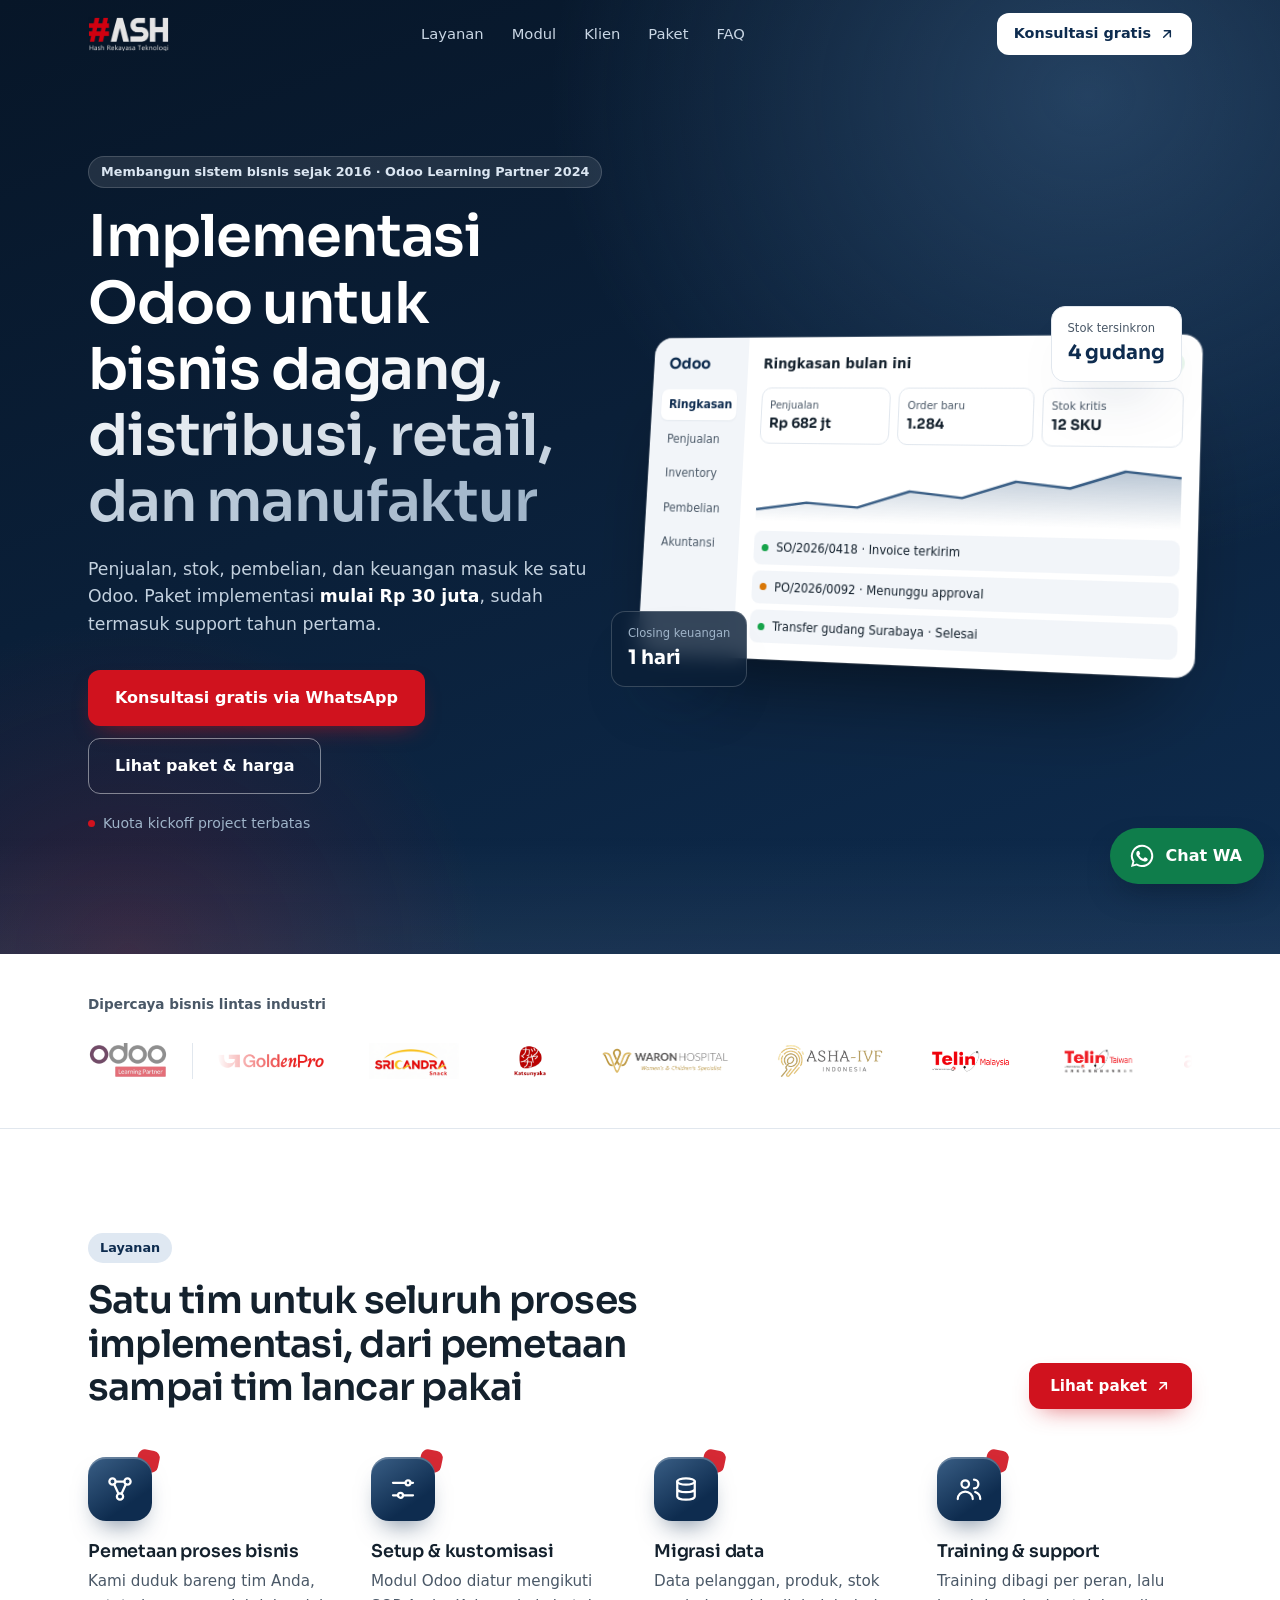
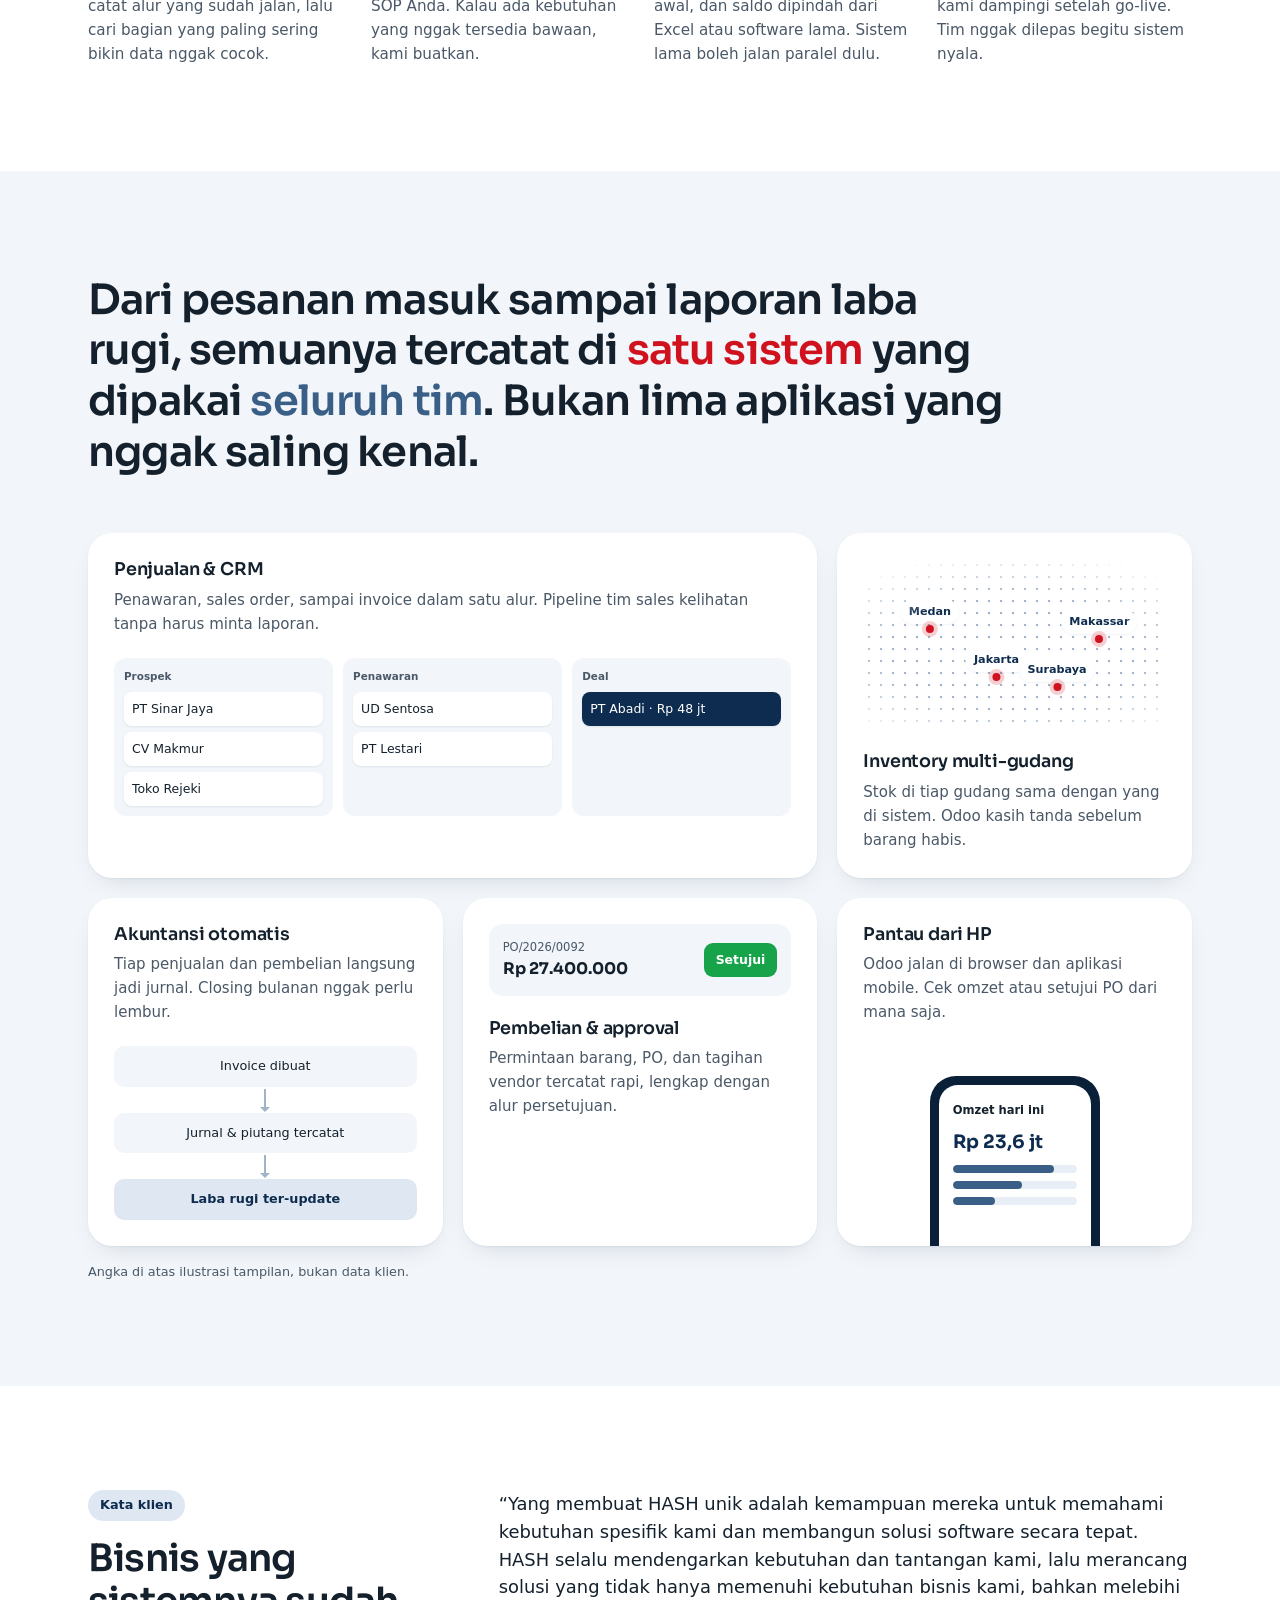
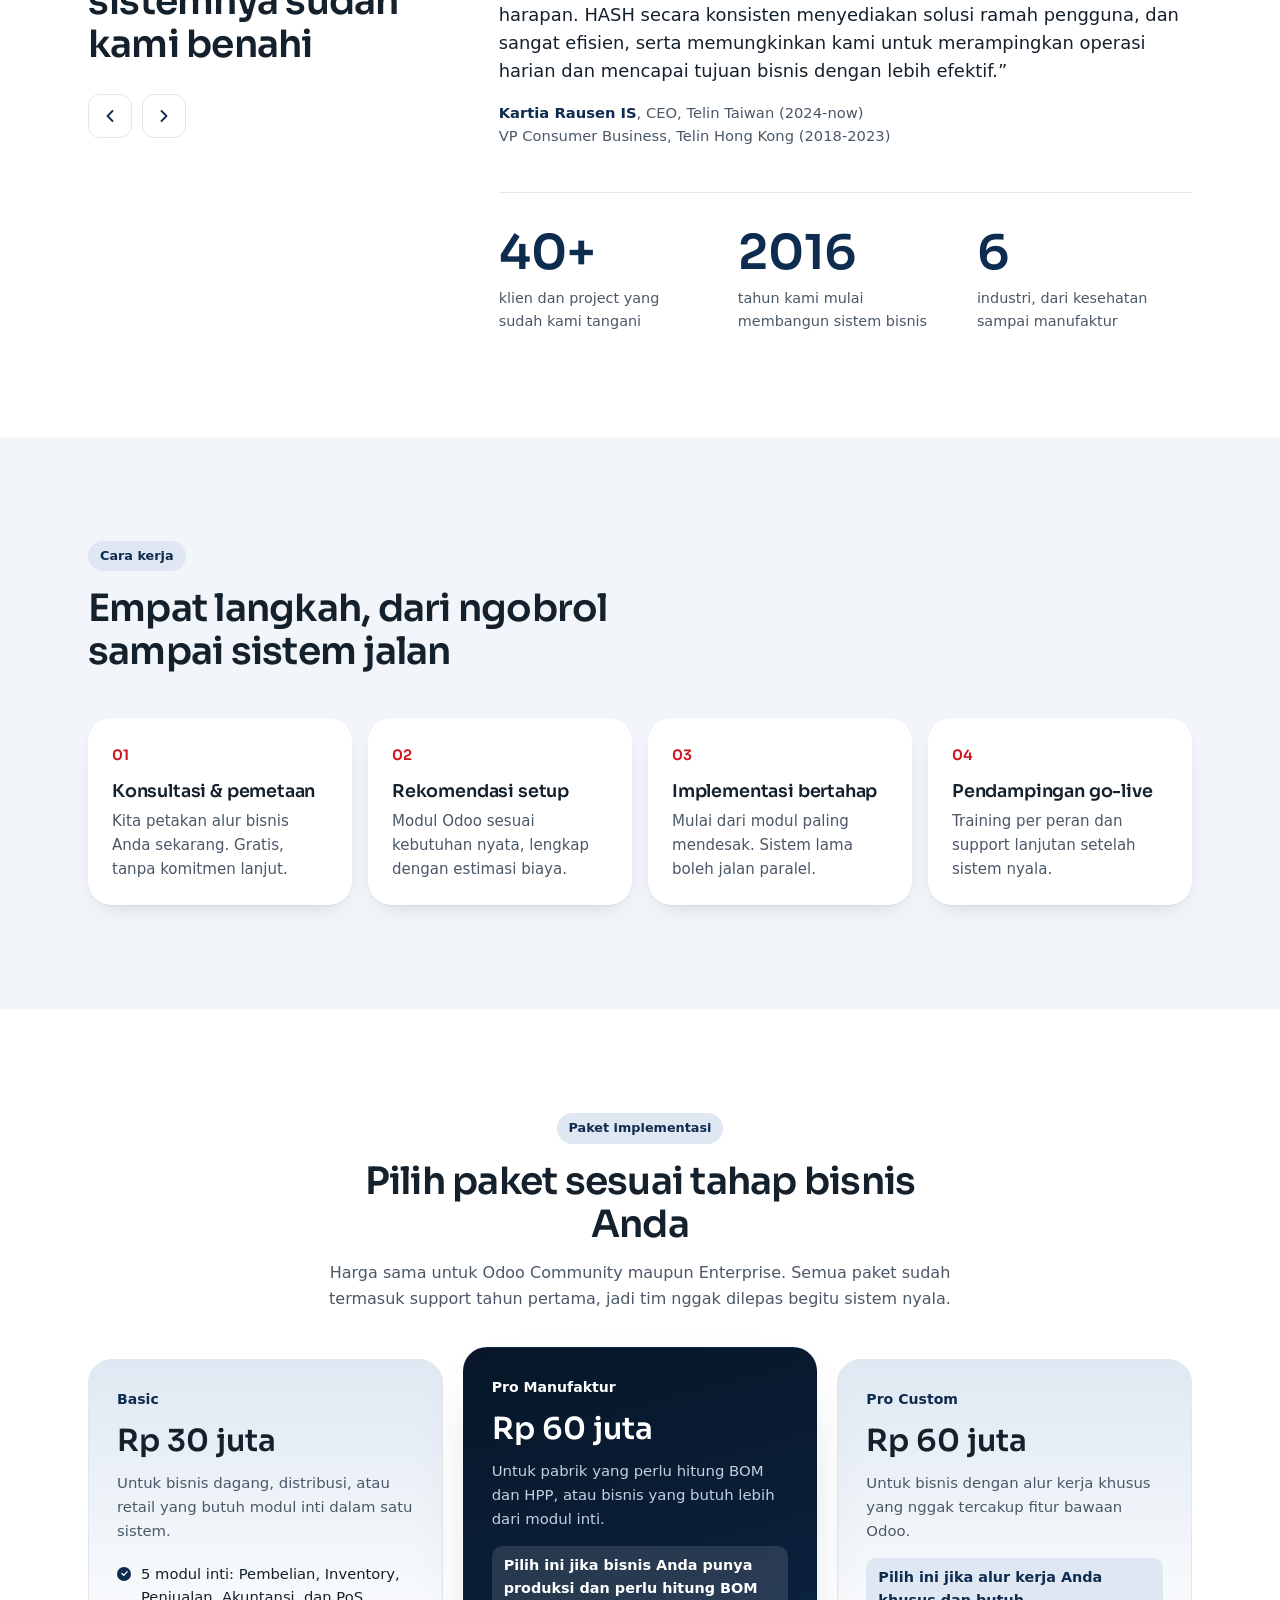
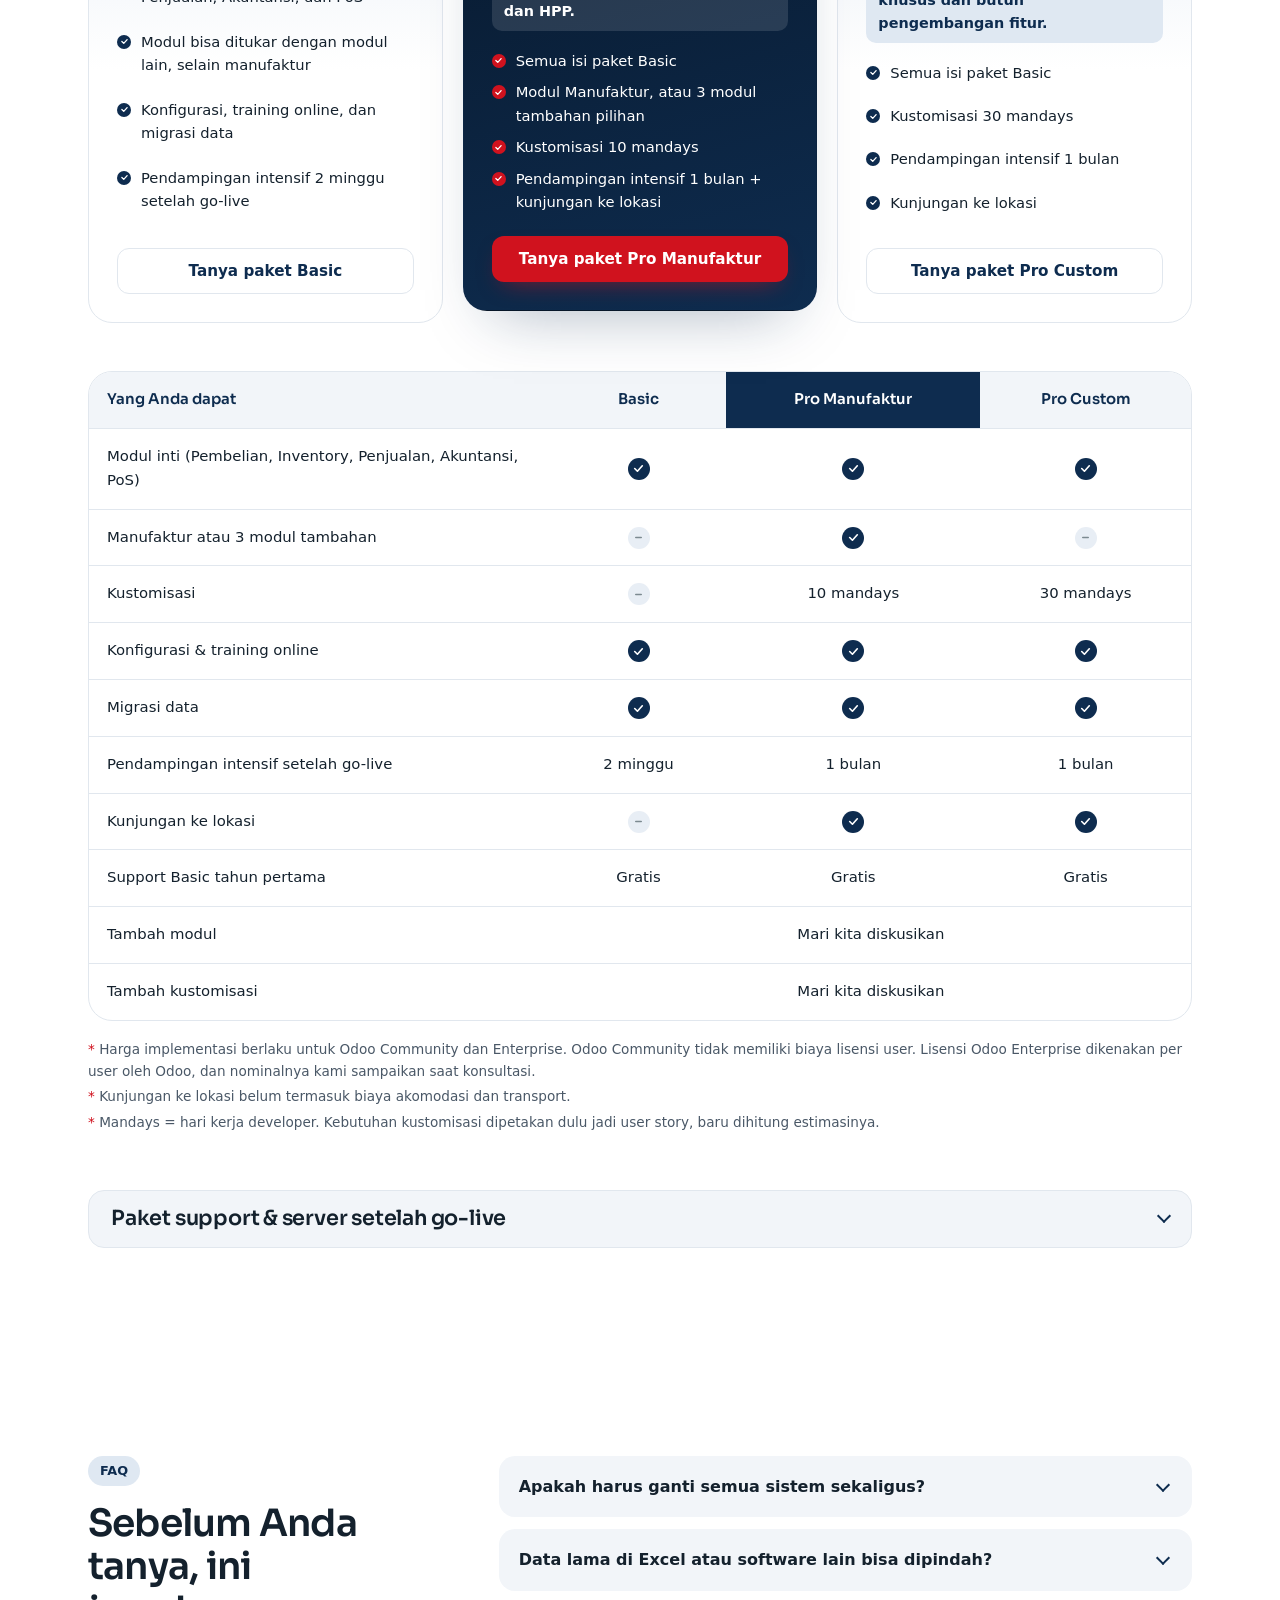
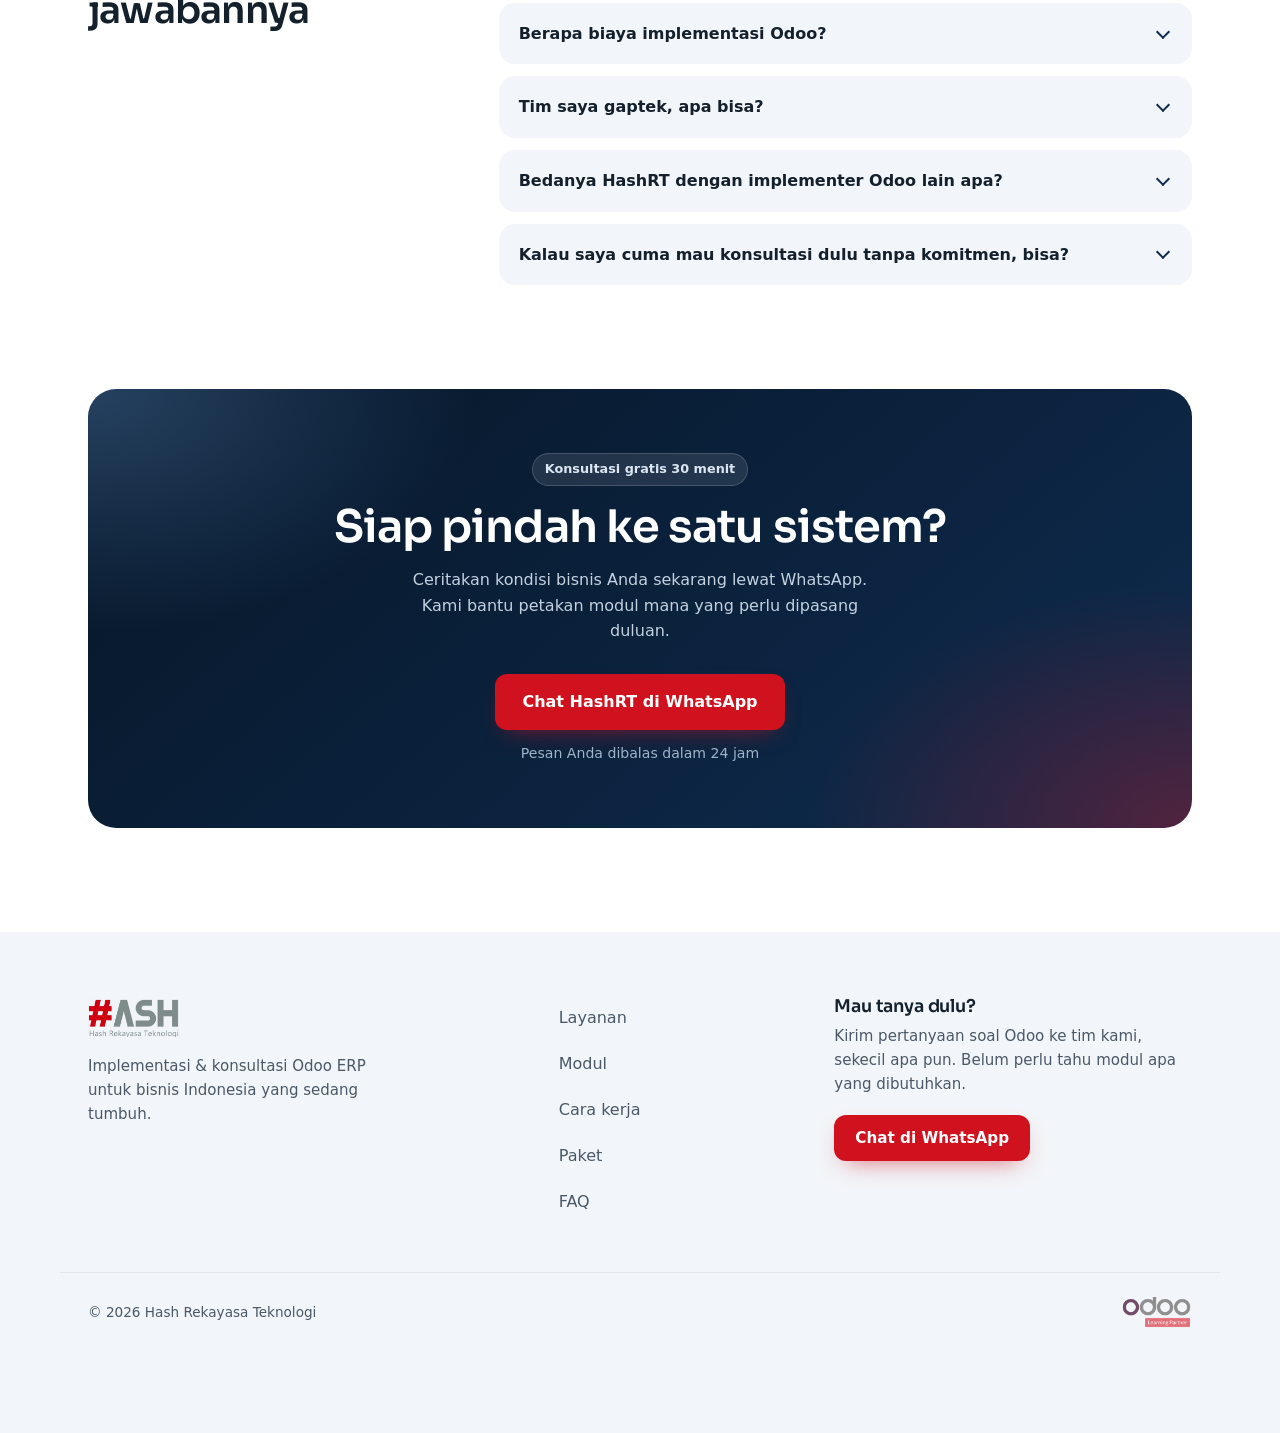
==== implementasi-odoo/index.html @ 49ea458a "Meta description & stat 2016: "membangun sistem bisnis sejak 2016" Co-Authored-By: Claude Opus 5.5 <" ====
<!doctype html>
<html lang="id">
<head>
<meta charset="utf-8" />
<meta name="viewport" content="width=device-width, initial-scale=1" />
<link rel="icon" href="/favicon.svg" type="image/svg+xml" />

<link rel="preconnect" href="https://www.googletagmanager.com" crossorigin />
<link rel="preconnect" href="https://connect.facebook.net" crossorigin />
<link rel="preconnect" href="https://www.facebook.com" crossorigin />

<!-- Google Tag Manager -->
<script>(function(w,d,s,l,i){w[l]=w[l]||[];w[l].push({'gtm.start':
new Date().getTime(),event:'gtm.js'});var f=d.getElementsByTagName(s)[0],
j=d.createElement(s),dl=l!='dataLayer'?'&l='+l:'';j.async=true;j.src=
'https://www.googletagmanager.com/gtm.js?id='+i+dl;f.parentNode.insertBefore(j,f);
})(window,document,'script','dataLayer','GTM-NKPFBLZN');</script>
<!-- End Google Tag Manager -->
<title>HashRT - Jasa Implementasi Odoo ERP untuk Bisnis Indonesia</title>
<meta name="description" content="Implementasi Odoo yang ikut cara kerja bisnis Anda. Pemetaan proses, setup modul, migrasi data, training, dan support setelah go-live dari tim yang membangun sistem bisnis sejak 2016 dan Odoo Learning Partner sejak 2024." />
<link rel="canonical" href="https://promo.hash.id/implementasi-odoo/" />

<meta property="og:type" content="website" />
<meta property="og:title" content="HashRT - Jasa Implementasi Odoo ERP" />
<meta property="og:description" content="Penjualan, stok, pembelian, dan keuangan dalam satu Odoo. Konsultasi gratis 30 menit lewat WhatsApp." />
<meta property="og:image" content="../assets/og-image.webp" />
<meta property="og:image:width" content="1920" />
<meta property="og:image:height" content="1080" />
<meta name="twitter:card" content="summary_large_image" />

<link rel="preconnect" href="https://fonts.googleapis.com" />
<link rel="preconnect" href="https://fonts.gstatic.com" crossorigin />
<link href="https://fonts.googleapis.com/css2?family=Sora:wght@400;500;600;700&display=swap" rel="stylesheet" />
<link rel="stylesheet" href="implementasi.css" />
</head>
<body>
<!-- Google Tag Manager (noscript) -->
<noscript><iframe src="https://www.googletagmanager.com/ns.html?id=GTM-NKPFBLZN"
height="0" width="0" style="display:none;visibility:hidden"></iframe></noscript>
<!-- End Google Tag Manager (noscript) -->

<a class="skip" href="#top">Lewati ke konten</a>

<header class="topbar">
  <div class="wrap topbar__inner">
    <a class="brand" data-cta="logo" href="#top" aria-label="Hash Rekayasa Teknologi">
      <img class="brand__logo" src="../assets/logo-white.webp" alt="Hash Rekayasa Teknologi" width="720" height="329"
           onload="this.nextElementSibling.hidden=true" onerror="this.remove()" />
      <span class="wordmark"><span class="hash">#</span>ASH</span>
    </a>
    <nav class="nav" aria-label="Navigasi utama">
      <a href="#layanan">Layanan</a>
      <a href="#modul">Modul</a>
      <a href="#klien">Klien</a>
      <a href="#paket">Paket</a>
      <a href="#faq">FAQ</a>
    </nav>
    <a class="btn btn--light btn--sm" data-fill="wa-link" href="https://wa.me/62818422230?text=Halo%20HashRT%2C%20saya%20ingin%20konsultasi%20gratis%20tentang%20implementasi%20Odoo%20untuk%20bisnis%20saya." target="_blank" rel="noopener" data-cta="topbar" data-location="header"
       data-wa-text="Halo HashRT, saya ingin konsultasi gratis tentang implementasi Odoo untuk bisnis saya.">
      Konsultasi gratis <svg aria-hidden="true" viewBox="0 0 24 24"><path d="M7 17 17 7M8 7h9v9"/></svg>
    </a>
  </div>
</header>

<main id="top">

  <!-- ============ HERO ============ -->
  <section class="hero">
    <div class="wrap hero__grid">
      <div class="hero__copy">
        <p class="chip chip--dark">Membangun sistem bisnis sejak 2016 · Odoo Learning Partner 2024</p>
        <h1>Implementasi Odoo untuk bisnis <span class="hl">dagang, distribusi, retail, dan manufaktur</span></h1>
        <p class="hero__sub">
          Penjualan, stok, pembelian, dan keuangan masuk ke satu Odoo. Paket implementasi <strong>mulai Rp 30 juta</strong>, sudah termasuk support tahun pertama.
        </p>
        <div class="hero__actions">
          <a class="btn btn--accent btn--lg" data-fill="wa-link" href="https://wa.me/62818422230?text=Halo%20HashRT%2C%20saya%20ingin%20konsultasi%20gratis%20tentang%20implementasi%20Odoo%20untuk%20bisnis%20saya." target="_blank" rel="noopener" data-cta="hero" data-location="hero"
             data-wa-text="Halo HashRT, saya ingin konsultasi gratis tentang implementasi Odoo untuk bisnis saya.">Konsultasi gratis via WhatsApp</a>
          <a class="btn btn--ghost btn--lg" href="#paket" data-cta="hero-secondary">Lihat paket &amp; harga</a>
        </div>
        <p class="hero__note" data-fill="urgency">Kuota kickoff project terbatas</p>
      </div>

      <!-- Mockup dashboard (ilustrasi, bukan data klien) -->
      <div class="hero__visual" aria-hidden="true">
        <div class="mock">
          <div class="mock__side">
            <span class="mock__logo">Odoo</span>
            <span class="mock__item is-on">Ringkasan</span>
            <span class="mock__item">Penjualan</span>
            <span class="mock__item">Inventory</span>
            <span class="mock__item">Pembelian</span>
            <span class="mock__item">Akuntansi</span>
          </div>
          <div class="mock__main">
            <div class="mock__head"><b>Ringkasan bulan ini</b><span class="mock__live">Live</span></div>
            <div class="mock__kpis">
              <div><small>Penjualan</small><b>Rp 682 jt</b></div>
              <div><small>Order baru</small><b>1.284</b></div>
              <div><small>Stok kritis</small><b>12 SKU</b></div>
            </div>
            <svg class="mock__chart" viewBox="0 0 240 70" preserveAspectRatio="none">
              <defs><linearGradient id="mg" x1="0" x2="0" y1="0" y2="1"><stop offset="0" stop-color="#3a5f86" stop-opacity=".35"/><stop offset="1" stop-color="#3a5f86" stop-opacity="0"/></linearGradient></defs>
              <path d="M0,58 30,50 60,54 90,36 120,42 150,24 180,30 210,12 240,18 240,70 0,70Z" fill="url(#mg)"/>
              <polyline points="0,58 30,50 60,54 90,36 120,42 150,24 180,30 210,12 240,18" fill="none" stroke="#3a5f86" stroke-width="2.5"/>
            </svg>
            <div class="mock__rows">
              <div><i class="dot dot--ok"></i>SO/2026/0418 · Invoice terkirim</div>
              <div><i class="dot dot--warn"></i>PO/2026/0092 · Menunggu approval</div>
              <div><i class="dot dot--ok"></i>Transfer gudang Surabaya · Selesai</div>
            </div>
          </div>
        </div>
        <div class="float float--a"><small>Closing keuangan</small><b>1 hari</b></div>
        <div class="float float--b"><small>Stok tersinkron</small><b>4 gudang</b></div>
      </div>
    </div>
  </section>

  <!-- ============ TRUSTED ============ -->
  <section class="trusted" aria-labelledby="trusted-title">
    <div class="wrap">
      <p id="trusted-title" class="trusted__title">Dipercaya bisnis lintas industri</p>
      <div class="trusted__row">
        <div class="trusted__badge"><img src="../assets/odoo-partner.webp" alt="Odoo Learning Partner" width="480" height="216" loading="lazy" onerror="this.parentNode.remove()" /></div>
        <div class="marquee">
          <ul class="marquee__track">
            <li><img src="../assets/clients/goldenpro.webp" alt="GoldenPro" width="320" height="107" onerror="this.parentNode.remove()" /></li>
            <li><img src="../assets/clients/sricandra-snack.webp" alt="Sricandra Snack" width="210" height="84" onerror="this.parentNode.remove()" /></li>
            <li class="logo--square"><img src="../assets/clients/katsunyaka.webp" alt="Katsunyaka" width="160" height="160" onerror="this.parentNode.remove()" /></li>
            <li><img src="../assets/clients/waron-hospital.webp" alt="Waron Hospital" width="265" height="72" onerror="this.parentNode.remove()" /></li>
            <li><img src="../assets/clients/asha-ivf.webp" alt="Asha IVF Indonesia" width="179" height="60" onerror="this.parentNode.remove()" /></li>
            <li><img src="../assets/clients/telin-malaysia.webp" alt="Telin Malaysia" width="160" height="69" onerror="this.parentNode.remove()" /></li>
            <li><img src="../assets/clients/telin-taiwan.webp" alt="Telin Taiwan" width="175" height="75" onerror="this.parentNode.remove()" /></li>
            <li><img src="../assets/clients/aksaramaya.webp" alt="Aksaramaya" width="201" height="32" onerror="this.parentNode.remove()" /></li>
            <li aria-hidden="true"><img src="../assets/clients/goldenpro.webp" alt="" width="320" height="107" onerror="this.parentNode.remove()" /></li>
            <li aria-hidden="true"><img src="../assets/clients/sricandra-snack.webp" alt="" width="210" height="84" onerror="this.parentNode.remove()" /></li>
            <li aria-hidden="true" class="logo--square"><img src="../assets/clients/katsunyaka.webp" alt="" width="160" height="160" onerror="this.parentNode.remove()" /></li>
            <li aria-hidden="true"><img src="../assets/clients/waron-hospital.webp" alt="" width="265" height="72" onerror="this.parentNode.remove()" /></li>
            <li aria-hidden="true"><img src="../assets/clients/asha-ivf.webp" alt="" width="179" height="60" onerror="this.parentNode.remove()" /></li>
            <li aria-hidden="true"><img src="../assets/clients/telin-malaysia.webp" alt="" width="160" height="69" onerror="this.parentNode.remove()" /></li>
            <li aria-hidden="true"><img src="../assets/clients/telin-taiwan.webp" alt="" width="175" height="75" onerror="this.parentNode.remove()" /></li>
            <li aria-hidden="true"><img src="../assets/clients/aksaramaya.webp" alt="" width="201" height="32" onerror="this.parentNode.remove()" /></li>
          </ul>
        </div>
      </div>
    </div>
  </section>

  <!-- ============ LAYANAN ============ -->
  <section class="services" id="layanan">
    <div class="wrap">
      <div class="services__head">
        <div>
          <p class="chip">Layanan</p>
          <h2>Satu tim untuk seluruh proses implementasi, dari pemetaan sampai tim lancar pakai</h2>
        </div>
        <a class="btn btn--accent" href="#paket" data-cta="services">Lihat paket <svg aria-hidden="true" viewBox="0 0 24 24"><path d="M7 17 17 7M8 7h9v9"/></svg></a>
      </div>

      <div class="services__grid">
        <article class="svc">
          <span class="svc__icon" aria-hidden="true"><svg viewBox="0 0 24 24"><circle cx="6" cy="6" r="2.5"/><circle cx="18" cy="6" r="2.5"/><circle cx="12" cy="18" r="2.5"/><path d="M8.5 6h7M7.3 8.2l3.5 7.6M16.7 8.2l-3.5 7.6"/></svg></span>
          <h3>Pemetaan proses bisnis</h3>
          <p>Kami duduk bareng tim Anda, catat alur yang sudah jalan, lalu cari bagian yang paling sering bikin data nggak cocok.</p>
        </article>
        <article class="svc">
          <span class="svc__icon" aria-hidden="true"><svg viewBox="0 0 24 24"><path d="M4 7h10M18 7h2M4 17h4M12 17h8"/><circle cx="16" cy="7" r="2"/><circle cx="10" cy="17" r="2"/></svg></span>
          <h3>Setup &amp; kustomisasi</h3>
          <p>Modul Odoo diatur mengikuti SOP Anda. Kalau ada kebutuhan yang nggak tersedia bawaan, kami buatkan.</p>
        </article>
        <article class="svc">
          <span class="svc__icon" aria-hidden="true"><svg viewBox="0 0 24 24"><ellipse cx="12" cy="6" rx="7" ry="2.5"/><path d="M5 6v6c0 1.4 3.1 2.5 7 2.5s7-1.1 7-2.5V6M5 12v6c0 1.4 3.1 2.5 7 2.5s7-1.1 7-2.5v-6"/></svg></span>
          <h3>Migrasi data</h3>
          <p>Data pelanggan, produk, stok awal, dan saldo dipindah dari Excel atau software lama. Sistem lama boleh jalan paralel dulu.</p>
        </article>
        <article class="svc">
          <span class="svc__icon" aria-hidden="true"><svg viewBox="0 0 24 24"><circle cx="9" cy="8" r="3"/><path d="M3 20c0-3.3 2.7-6 6-6s6 2.7 6 6"/><path d="M16 4.5a3 3 0 0 1 0 7M21 20c0-2.6-1.6-4.8-4-5.6"/></svg></span>
          <h3>Training &amp; support</h3>
          <p>Training dibagi per peran, lalu kami dampingi setelah go-live. Tim nggak dilepas begitu sistem nyala.</p>
        </article>
      </div>
    </div>
  </section>

  <!-- ============ STATEMENT + BENTO ============ -->
  <section class="explore" id="modul">
    <div class="wrap">
      <p class="statement">
        Dari pesanan masuk sampai laporan laba rugi, semuanya tercatat di <span class="hl-red">satu sistem</span> yang dipakai <span class="hl-navy">seluruh tim</span>. Bukan lima aplikasi yang nggak saling kenal.
      </p>

      <div class="bento">
        <article class="tile tile--wide">
          <div class="tile__text">
            <h3>Penjualan &amp; CRM</h3>
            <p>Penawaran, sales order, sampai invoice dalam satu alur. Pipeline tim sales kelihatan tanpa harus minta laporan.</p>
          </div>
          <div class="pipe" aria-hidden="true">
            <div class="pipe__col"><small>Prospek</small><span>PT Sinar Jaya</span><span>CV Makmur</span><span>Toko Rejeki</span></div>
            <div class="pipe__col"><small>Penawaran</small><span>UD Sentosa</span><span>PT Lestari</span></div>
            <div class="pipe__col"><small>Deal</small><span class="is-won">PT Abadi · Rp 48 jt</span></div>
          </div>
        </article>

        <article class="tile tile--map">
          <div class="map" aria-hidden="true">
            <span class="pin" style="--x:22%;--y:38%">Medan</span>
            <span class="pin" style="--x:44%;--y:66%">Jakarta</span>
            <span class="pin" style="--x:64%;--y:72%">Surabaya</span>
            <span class="pin" style="--x:78%;--y:44%">Makassar</span>
          </div>
          <div class="tile__text">
            <h3>Inventory multi-gudang</h3>
            <p>Stok di tiap gudang sama dengan yang di sistem. Odoo kasih tanda sebelum barang habis.</p>
          </div>
        </article>

        <article class="tile">
          <div class="tile__text">
            <h3>Akuntansi otomatis</h3>
            <p>Tiap penjualan dan pembelian langsung jadi jurnal. Closing bulanan nggak perlu lembur.</p>
          </div>
          <div class="flow" aria-hidden="true">
            <span>Invoice dibuat</span>
            <i></i>
            <span>Jurnal &amp; piutang tercatat</span>
            <i></i>
            <span class="is-strong">Laba rugi ter-update</span>
          </div>
        </article>

        <article class="tile">
          <div class="approve" aria-hidden="true">
            <div><small>PO/2026/0092</small><b>Rp 27.400.000</b></div>
            <span class="approve__btn">Setujui</span>
          </div>
          <div class="tile__text">
            <h3>Pembelian &amp; approval</h3>
            <p>Permintaan barang, PO, dan tagihan vendor tercatat rapi, lengkap dengan alur persetujuan.</p>
          </div>
        </article>

        <article class="tile tile--phone">
          <div class="tile__text">
            <h3>Pantau dari HP</h3>
            <p>Odoo jalan di browser dan aplikasi mobile. Cek omzet atau setujui PO dari mana saja.</p>
          </div>
          <div class="phone" aria-hidden="true">
            <div class="phone__screen">
              <b>Omzet hari ini</b>
              <span class="phone__big">Rp 23,6 jt</span>
              <span class="phone__bar" style="--w:82%"></span>
              <span class="phone__bar" style="--w:56%"></span>
              <span class="phone__bar" style="--w:34%"></span>
            </div>
          </div>
        </article>
      </div>
      <p class="explore__note">Angka di atas ilustrasi tampilan, bukan data klien.</p>
    </div>
  </section>

  <!-- ============ KLIEN: TESTIMONI + STATS ============ -->
  <section class="proof" id="klien">
    <div class="wrap proof__grid">
      <div class="proof__label">
        <p class="chip">Kata klien</p>
        <h2>Bisnis yang sistemnya sudah kami benahi</h2>
        <div class="testi__nav">
          <button type="button" class="btn btn--icon btn--icon-light" data-testi="prev" aria-label="Testimoni sebelumnya"><svg aria-hidden="true" viewBox="0 0 24 24"><path d="M15 6l-6 6 6 6"/></svg></button>
          <button type="button" class="btn btn--icon btn--icon-light" data-testi="next" aria-label="Testimoni berikutnya"><svg aria-hidden="true" viewBox="0 0 24 24"><path d="M9 6l6 6-6 6"/></svg></button>
        </div>
      </div>

      <div class="proof__body">
        <div class="testi" aria-live="polite">
          <figure class="testi__slide is-active">
            <blockquote>“Yang membuat HASH unik adalah kemampuan mereka untuk memahami kebutuhan spesifik kami dan membangun solusi software secara tepat. HASH selalu mendengarkan kebutuhan dan tantangan kami, lalu merancang solusi yang tidak hanya memenuhi kebutuhan bisnis kami, bahkan melebihi harapan. HASH secara konsisten menyediakan solusi ramah pengguna, dan sangat efisien, serta memungkinkan kami untuk merampingkan operasi harian dan mencapai tujuan bisnis dengan lebih efektif.”</blockquote>
            <figcaption><b>Kartia Rausen IS</b>, CEO, Telin Taiwan (2024-now)<br />VP Consumer Business, Telin Hong Kong (2018-2023)</figcaption>
          </figure>
          <figure class="testi__slide">
            <blockquote>“HASH Rekayasa Teknologi telah menyediakan software yang komprehensif, dan dilengkapi keamanan yang tangguh untuk memastikan data dan informasi bisnis dapat terlindungi dari ancaman potensial. Mereka mampu menghasilkan pekerjaan berkualitas tinggi dan selalu menunjukkan perhatian mendalam terhadap detail, yang memungkinkan saya mencapai tujuan bisnis. Saya sangat puas dengan layanan yang telah diberikan, dan sangat merekomendasikan mereka. Terima kasih atas kerja luar biasa yang telah dilakukan!”</blockquote>
            <figcaption><b>Devy Parlindungan S</b>, CEO, Telin Malaysia (2018-2023)</figcaption>
          </figure>
        </div>

        <dl class="stats">
          <div><dt><span data-fill="clients">40+</span></dt><dd>klien dan project yang sudah kami tangani</dd></div>
          <div><dt>2016</dt><dd>tahun kami mulai membangun sistem bisnis</dd></div>
          <div><dt>6</dt><dd>industri, dari kesehatan sampai manufaktur</dd></div>
        </dl>
      </div>
    </div>
  </section>

  <!-- ============ CARA KERJA ============ -->
  <section class="steps" id="cara-kerja">
    <div class="wrap">
      <p class="chip">Cara kerja</p>
      <h2>Empat langkah, dari ngobrol sampai sistem jalan</h2>
      <ol class="steps__list">
        <li><span>01</span><h3>Konsultasi &amp; pemetaan</h3><p>Kita petakan alur bisnis Anda sekarang. Gratis, tanpa komitmen lanjut.</p></li>
        <li><span>02</span><h3>Rekomendasi setup</h3><p>Modul Odoo sesuai kebutuhan nyata, lengkap dengan estimasi biaya.</p></li>
        <li><span>03</span><h3>Implementasi bertahap</h3><p>Mulai dari modul paling mendesak. Sistem lama boleh jalan paralel.</p></li>
        <li><span>04</span><h3>Pendampingan go-live</h3><p>Training per peran dan support lanjutan setelah sistem nyala.</p></li>
      </ol>
    </div>
  </section>

  <!-- ============ PAKET ============ -->
  <section class="pricing" id="paket" data-view-event="view_paket">
    <div class="wrap">
      <div class="pricing__head">
        <p class="chip">Paket implementasi</p>
        <h2>Pilih paket sesuai tahap bisnis Anda</h2>
        <p>Harga sama untuk Odoo Community maupun Enterprise. Semua paket sudah termasuk support tahun pertama, jadi tim nggak dilepas begitu sistem nyala.</p>
      </div>

      <div class="plans">
        <article class="plan">
          <p class="plan__tag">Basic</p>
          <p class="plan__price"><span data-fill="price-basic">Rp 30 juta</span></p>
          <p class="plan__desc">Untuk bisnis dagang, distribusi, atau retail yang butuh modul inti dalam satu sistem.</p>
          <ul class="plan__list">
            <li>5 modul inti: Pembelian, Inventory, Penjualan, Akuntansi, dan PoS</li>
            <li>Modul bisa ditukar dengan modul lain, selain manufaktur</li>
            <li>Konfigurasi, training online, dan migrasi data</li>
            <li>Pendampingan intensif 2 minggu setelah go-live</li>
          </ul>
          <a class="btn btn--outline" data-fill="wa-link" href="https://wa.me/62818422230?text=Halo%20HashRT%2C%20saya%20tertarik%20paket%20Basic%20implementasi%20Odoo%20%28Rp%2030%20juta%29.%20Boleh%20dijelaskan%20lebih%20lanjut%3F" target="_blank" rel="noopener" data-cta="plan-basic" data-location="paket_basic" data-paket="basic"
             data-wa-text="Halo HashRT, saya tertarik paket Basic implementasi Odoo (Rp 30 juta). Boleh dijelaskan lebih lanjut?">Tanya paket Basic</a>
        </article>

        <article class="plan plan--featured">
          <p class="plan__tag">Pro Manufaktur</p>
          <p class="plan__price"><span data-fill="price-pro-man">Rp 60 juta</span></p>
          <p class="plan__desc">Untuk pabrik yang perlu hitung BOM dan HPP, atau bisnis yang butuh lebih dari modul inti.</p>
          <p class="plan__pick">Pilih ini jika bisnis Anda punya produksi dan perlu hitung BOM dan HPP.</p>
          <ul class="plan__list">
            <li>Semua isi paket Basic</li>
            <li>Modul Manufaktur, atau 3 modul tambahan pilihan</li>
            <li>Kustomisasi 10 mandays</li>
            <li>Pendampingan intensif 1 bulan + kunjungan ke lokasi</li>
          </ul>
          <a class="btn btn--accent" data-fill="wa-link" href="https://wa.me/62818422230?text=Halo%20HashRT%2C%20saya%20tertarik%20paket%20Pro%20Manufaktur%20implementasi%20Odoo%20%28Rp%2060%20juta%29.%20Boleh%20dijelaskan%20lebih%20lanjut%3F" target="_blank" rel="noopener" data-cta="plan-pro-man" data-location="paket_pro_manufaktur" data-paket="pro_manufaktur"
             data-wa-text="Halo HashRT, saya tertarik paket Pro Manufaktur implementasi Odoo (Rp 60 juta). Boleh dijelaskan lebih lanjut?">Tanya paket Pro Manufaktur</a>
        </article>

        <article class="plan">
          <p class="plan__tag">Pro Custom</p>
          <p class="plan__price"><span data-fill="price-pro-custom">Rp 60 juta</span></p>
          <p class="plan__desc">Untuk bisnis dengan alur kerja khusus yang nggak tercakup fitur bawaan Odoo.</p>
          <p class="plan__pick">Pilih ini jika alur kerja Anda khusus dan butuh pengembangan fitur.</p>
          <ul class="plan__list">
            <li>Semua isi paket Basic</li>
            <li>Kustomisasi 30 mandays</li>
            <li>Pendampingan intensif 1 bulan</li>
            <li>Kunjungan ke lokasi</li>
          </ul>
          <a class="btn btn--outline" data-fill="wa-link" href="https://wa.me/62818422230?text=Halo%20HashRT%2C%20saya%20tertarik%20paket%20Pro%20Custom%20implementasi%20Odoo%20%28Rp%2060%20juta%29.%20Boleh%20dijelaskan%20lebih%20lanjut%3F" target="_blank" rel="noopener" data-cta="plan-pro-custom" data-location="paket_pro_custom" data-paket="pro_custom"
             data-wa-text="Halo HashRT, saya tertarik paket Pro Custom implementasi Odoo (Rp 60 juta). Boleh dijelaskan lebih lanjut?">Tanya paket Pro Custom</a>
        </article>
      </div>

      <div class="compare" role="region" aria-label="Perbandingan paket implementasi" tabindex="0">
        <table>
          <thead><tr><th scope="col">Yang Anda dapat</th><th scope="col">Basic</th><th scope="col">Pro Manufaktur</th><th scope="col">Pro Custom</th></tr></thead>
          <tbody>
            <tr><th scope="row">Modul inti (Pembelian, Inventory, Penjualan, Akuntansi, PoS)</th><td><span class="yes" aria-label="Termasuk"></span></td><td><span class="yes" aria-label="Termasuk"></span></td><td><span class="yes" aria-label="Termasuk"></span></td></tr>
            <tr><th scope="row">Manufaktur atau 3 modul tambahan</th><td><span class="no" aria-label="Tidak termasuk"></span></td><td><span class="yes" aria-label="Termasuk"></span></td><td><span class="no" aria-label="Tidak termasuk"></span></td></tr>
            <tr><th scope="row">Kustomisasi</th><td><span class="no" aria-label="Tidak termasuk"></span></td><td>10 mandays</td><td>30 mandays</td></tr>
            <tr><th scope="row">Konfigurasi &amp; training online</th><td><span class="yes" aria-label="Termasuk"></span></td><td><span class="yes" aria-label="Termasuk"></span></td><td><span class="yes" aria-label="Termasuk"></span></td></tr>
            <tr><th scope="row">Migrasi data</th><td><span class="yes" aria-label="Termasuk"></span></td><td><span class="yes" aria-label="Termasuk"></span></td><td><span class="yes" aria-label="Termasuk"></span></td></tr>
            <tr><th scope="row">Pendampingan intensif setelah go-live</th><td>2 minggu</td><td>1 bulan</td><td>1 bulan</td></tr>
            <tr><th scope="row">Kunjungan ke lokasi</th><td><span class="no" aria-label="Tidak termasuk"></span></td><td><span class="yes" aria-label="Termasuk"></span></td><td><span class="yes" aria-label="Termasuk"></span></td></tr>
            <tr><th scope="row">Support Basic tahun pertama</th><td>Gratis</td><td>Gratis</td><td>Gratis</td></tr>
            <tr><th scope="row">Tambah modul</th><td colspan="3">Mari kita diskusikan</td></tr>
            <tr><th scope="row">Tambah kustomisasi</th><td colspan="3">Mari kita diskusikan</td></tr>
          </tbody>
        </table>
      </div>
      <ul class="pricing__notes">
        <li>Harga implementasi berlaku untuk Odoo Community dan Enterprise. Odoo Community tidak memiliki biaya lisensi user. Lisensi Odoo Enterprise dikenakan per user oleh Odoo, dan nominalnya kami sampaikan saat konsultasi.</li>
        <li>Kunjungan ke lokasi belum termasuk biaya akomodasi dan transport.</li>
        <li>Mandays = hari kerja developer. Kebutuhan kustomisasi dipetakan dulu jadi user story, baru dihitung estimasinya.</li>
      </ul>

      <!-- Service Package (support + maintenance + server) -->
      <details class="svcpkg">
        <summary class="svcpkg__summary"><h3>Paket support &amp; server setelah go-live</h3></summary>
        <div class="svcpkg__head">
          <p>Support, maintenance, dan cloud server dalam satu paket tahunan. Paket Basic gratis di tahun pertama untuk semua paket implementasi.</p>
        </div>
        <div class="compare" role="region" aria-label="Perbandingan paket support" tabindex="0">
          <table>
            <thead><tr><th scope="col"></th><th scope="col">Basic</th><th scope="col">Pro</th><th scope="col">Premium</th></tr></thead>
            <tbody>
              <tr><th scope="row">Biaya</th><td><b>Rp 18 juta/tahun</b><small>Gratis tahun pertama</small></td><td><b>Rp 36 juta/tahun</b></td><td><b>Rp 72 juta/tahun</b></td></tr>
              <tr><th scope="row">Waktu respons</th><td>2 jam</td><td>1 jam</td><td>30 menit</td></tr>
              <tr><th scope="row">Jam layanan</th><td>Senin–Jumat, 08.00–17.00</td><td>Setiap hari, 08.00–20.00</td><td>24 jam, setiap hari</td></tr>
              <tr><th scope="row">Channel</th><td>Tiket via email &amp; Telegram</td><td>Tiket via email &amp; Telegram</td><td>Telegram prioritas</td></tr>
              <tr><th scope="row">Bantuan fungsional</th><td>Panduan &amp; training</td><td>Panduan, konfigurasi, asistensi</td><td>Panduan, konfigurasi, asistensi</td></tr>
              <tr><th scope="row">Masalah kritis selesai</th><td>Maks. 24 jam</td><td>Maks. 8 jam</td><td>Maks. 8 jam</td></tr>
              <tr><th scope="row">Server</th><td>Shared (Odoo Community, di bawah 10 user)</td><td>Single tenant</td><td>Dedicated instance</td></tr>
              <tr><th scope="row">Uptime SLA</th><td>99%</td><td>99% dengan rebate</td><td>99% dengan rebate</td></tr>
            </tbody>
          </table>
        </div>
        <p class="pricing__foot">Mau pakai server sendiri (on-premise)? Bisa, tanpa jaminan uptime, dan ada biaya setup Rp 8 juta (maks. 2 server) kalau tidak mengambil paket Pro atau Premium. Ketentuan server untuk bisnis Anda kami bahas saat konsultasi.</p>
      </details>
    </div>
  </section>

  <!-- ============ FAQ ============ -->
  <section class="faq" id="faq">
    <div class="wrap faq__grid">
      <div>
        <p class="chip">FAQ</p>
        <h2>Sebelum Anda tanya, ini jawabannya</h2>
      </div>
      <div class="faq__list">
        <details>
          <summary>Apakah harus ganti semua sistem sekaligus?</summary>
          <p>Tidak. Kita mulai dari modul yang paling mendesak, lalu tambah bertahap setelah tim terbiasa. Sistem lama bisa jalan paralel selama masa transisi.</p>
        </details>
        <details>
          <summary>Data lama di Excel atau software lain bisa dipindah?</summary>
          <p>Bisa. Data master seperti pelanggan, produk, dan vendor, plus stok awal dan saldo, kami pindahkan ke Odoo sebelum go-live.</p>
        </details>
        <details>
          <summary>Berapa biaya implementasi Odoo?</summary>
          <p>Mulai Rp 30 juta untuk paket Basic dengan 5 modul inti, sudah termasuk support tahun pertama. Kalau butuh manufaktur atau kustomisasi, paket Pro mulai Rp 60 juta. Rinciannya ada di <a href="#paket">bagian paket</a>.</p>
        </details>
        <details>
          <summary>Tim saya gaptek, apa bisa?</summary>
          <p>Bisa. Kami sediakan training per peran dan pendampingan setelah go-live, jadi tim belajar sambil sistemnya benar-benar dipakai.</p>
        </details>
        <details>
          <summary>Bedanya HashRT dengan implementer Odoo lain apa?</summary>
          <p>Implementasi mengikuti workflow bisnis Anda, support tetap mendampingi setelah go-live, dan biaya transparan sejak awal termasuk estimasi jangka panjang.</p>
        </details>
        <details>
          <summary>Kalau saya cuma mau konsultasi dulu tanpa komitmen, bisa?</summary>
          <p>Bisa. Konsultasi awal gratis dan tanpa kewajiban lanjut. Kalau memang belum butuh sekarang, kami bilang apa adanya.</p>
        </details>
      </div>
    </div>
  </section>

  <!-- ============ CTA ============ -->
  <section class="cta">
    <div class="wrap">
      <div class="cta__card">
        <p class="chip chip--dark">Konsultasi gratis 30 menit</p>
        <h2>Siap pindah ke satu sistem?</h2>
        <p>Ceritakan kondisi bisnis Anda sekarang lewat WhatsApp. Kami bantu petakan modul mana yang perlu dipasang duluan.</p>
        <div class="cta__actions">
          <a class="btn btn--accent btn--lg" data-fill="wa-link" href="https://wa.me/62818422230?text=Halo%20HashRT%2C%20saya%20ingin%20menceritakan%20kondisi%20bisnis%20saya%20dan%20bertanya%20soal%20implementasi%20Odoo." target="_blank" rel="noopener" data-cta="final" data-location="cta_akhir"
             data-wa-text="Halo HashRT, saya ingin menceritakan kondisi bisnis saya dan bertanya soal implementasi Odoo.">Chat HashRT di WhatsApp</a>
          <span class="cta__hours" data-fill="wa-hours">Pesan Anda dibalas dalam 24 jam</span>
        </div>
      </div>
    </div>
  </section>
</main>

<footer class="foot">
  <div class="wrap foot__grid">
    <div class="foot__brand">
      <a class="brand brand--dark" href="#top" data-cta="foot-logo" aria-label="Hash Rekayasa Teknologi">
        <img class="brand__logo" src="../assets/logo-color.webp" alt="Hash Rekayasa Teknologi" width="720" height="329"
             onload="this.nextElementSibling.hidden=true" onerror="this.remove()" />
        <span class="wordmark"><span class="hash">#</span>ASH</span>
      </a>
      <p>Implementasi &amp; konsultasi Odoo ERP untuk bisnis Indonesia yang sedang tumbuh.</p>
    </div>
    <nav class="foot__links" aria-label="Navigasi footer">
      <a href="#layanan">Layanan</a>
      <a href="#modul">Modul</a>
      <a href="#cara-kerja" data-cta="foot-cara-kerja">Cara kerja</a>
      <a href="#paket">Paket</a>
      <a href="#faq">FAQ</a>
    </nav>
    <div class="foot__contact">
      <h3>Mau tanya dulu?</h3>
      <p>Kirim pertanyaan soal Odoo ke tim kami, sekecil apa pun. Belum perlu tahu modul apa yang dibutuhkan.</p>
      <a class="btn btn--accent" data-fill="wa-link" href="https://wa.me/62818422230?text=Halo%20HashRT%2C%20saya%20ingin%20bertanya%20soal%20Odoo." target="_blank" rel="noopener" data-cta="foot-whatsapp" data-location="footer"
             data-wa-text="Halo HashRT, saya ingin bertanya soal Odoo.">Chat di WhatsApp</a>
    </div>
  </div>
  <div class="wrap foot__bottom">
    <span>© <span id="year">2026</span> Hash Rekayasa Teknologi</span>
    <img src="../assets/odoo-partner.webp" alt="Odoo Learning Partner" width="480" height="216" loading="lazy" onerror="this.remove()" />
  </div>
</footer>

<a class="wa-float" data-fill="wa-link" href="https://wa.me/62818422230?text=Halo%20HashRT%2C%20saya%20ingin%20konsultasi%20gratis%20tentang%20implementasi%20Odoo%20untuk%20bisnis%20saya." target="_blank" rel="noopener" data-cta="floating" data-location="floating"
   data-wa-text="Halo HashRT, saya ingin konsultasi gratis tentang implementasi Odoo untuk bisnis saya." aria-label="Chat WhatsApp dengan HashRT">
  <svg aria-hidden="true" viewBox="0 0 32 32"><path d="M16 3.2A12.7 12.7 0 0 0 5.1 22.4L3.4 28.6l6.4-1.7A12.7 12.7 0 1 0 16 3.2Zm0 23.2c-1.9 0-3.8-.5-5.4-1.5l-.4-.2-3.8 1 1-3.7-.2-.4A10.5 10.5 0 1 1 16 26.4Zm5.8-7.9c-.3-.2-1.9-.9-2.2-1-.3-.1-.5-.2-.7.2l-1 1.2c-.2.2-.4.2-.7.1a8.6 8.6 0 0 1-4.3-3.7c-.3-.6.3-.5.9-1.7.1-.2 0-.4 0-.5l-1-2.4c-.3-.6-.5-.5-.7-.5h-.6c-.2 0-.6.1-.9.4-.3.3-1.1 1.1-1.1 2.7s1.2 3.1 1.3 3.3c.2.2 2.3 3.5 5.5 4.9 2 .9 2.8.9 3.8.8.6-.1 1.9-.8 2.2-1.5.3-.8.3-1.4.2-1.5-.1-.2-.3-.2-.7-.4Z"/></svg>
  <span class="wa-float__label">Chat WA</span>
</a>

<script src="config.js"></script>
<script src="../script.js"></script>
</body>
</html>
---- implementasi-odoo/implementasi.css ----
/* ===== HashRT — Landing implementasi Odoo =====
   Layout mengikuti referensi SaaS (hero gelap + mockup miring, bento, pricing 3 tier),
   warna brand Hash. Token ui-ux-pro-max: B2B Service -> Feature-Rich Showcase + Trust,
   professional blue + neutral grey, merah hanya untuk CTA/aksen. */
:root{
  --ink:#14212d;            /* teks utama ~15:1 di putih */
  --ink-soft:#4a5867;       /* teks sekunder ~7:1 */
  --paper:#ffffff;
  --wash:#f2f5f9;           /* latar section terang (pengganti lavender referensi) */
  --wash-2:#e8eef5;
  --line:#e1e7ee;

  --navy-950:#071628;
  --navy-900:#0a1f38;
  --navy-700:#0e2c4f;       /* brand utama */
  --navy-500:#3a5f86;
  --navy-300:#9fb4c9;
  --navy-100:#dfe8f2;

  --red:#d0121e;            /* brand aksen: CTA */
  --red-dark:#a60e17;
  --red-tint:#fdecec;
  --ok:#16a34a;
  --warn:#d97706;

  --font-head:"Sora",system-ui,-apple-system,"Segoe UI",Helvetica,Arial,sans-serif;
  --font:system-ui,-apple-system,"Segoe UI",Roboto,Helvetica,Arial,sans-serif;
  --maxw:1160px;
  --r-lg:24px;
  --r:16px;
  --shadow:0 30px 60px -30px rgba(14,44,79,.35);
  --shadow-sm:0 1px 2px rgba(14,44,79,.06),0 10px 28px -16px rgba(14,44,79,.25);
}

*,*::before,*::after{box-sizing:border-box;margin:0;padding:0}
html{scroll-behavior:smooth;scroll-padding-top:84px}
body{font-family:var(--font);color:var(--ink);background:var(--paper);font-size:16px;line-height:1.6;
  -webkit-font-smoothing:antialiased;overflow-x:hidden}
img{max-width:100%;display:block}
a{color:inherit}
a,button,summary{touch-action:manipulation}
ul,ol{list-style:none}
.wrap{max-width:var(--maxw);margin:0 auto;padding:0 16px}
@media (min-width:640px){.wrap{padding:0 28px}}
[hidden]{display:none !important}
:focus-visible{outline:3px solid var(--navy-500);outline-offset:3px;border-radius:6px}
.hero :focus-visible,.topbar :focus-visible,.cta :focus-visible,.plan--featured :focus-visible{outline-color:#fff}
@media (prefers-reduced-motion:reduce){html{scroll-behavior:auto}*{transition:none !important;animation:none !important}}

.skip{position:absolute;left:-999px;top:8px;z-index:100;background:#fff;color:var(--ink);padding:8px 14px;border-radius:8px}
.skip:focus{left:8px}

h1,h2,h3{font-family:var(--font-head);line-height:1.15;letter-spacing:-.02em;font-weight:600}
h2{font-size:clamp(1.6rem,3.2vw,2.35rem)}
h3{font-size:1.1rem;letter-spacing:-.01em}
section{padding:72px 0}
@media (min-width:900px){section{padding:104px 0}}

/* ---------- chips & buttons ---------- */
.chip{display:inline-block;font-size:.8rem;font-weight:600;color:var(--navy-700);background:var(--navy-100);
  padding:5px 12px;border-radius:999px;margin-bottom:16px}
.chip--dark{color:#dbe6f2;background:rgba(255,255,255,.1);border:1px solid rgba(255,255,255,.16)}

.btn{display:inline-flex;align-items:center;justify-content:center;gap:8px;min-height:44px;padding:10px 20px;
  border-radius:12px;font-weight:600;font-size:.95rem;text-decoration:none;border:1px solid transparent;cursor:pointer;
  transition:background .2s,transform .2s,box-shadow .2s,color .2s}
.btn svg{width:16px;height:16px;fill:none;stroke:currentColor;stroke-width:2.2;stroke-linecap:round;stroke-linejoin:round}
.btn--sm{min-height:40px;padding:8px 16px;font-size:.9rem}
.btn--lg{min-height:52px;padding:14px 26px;font-size:1rem}
.btn--accent{background:var(--red);color:#fff;box-shadow:0 10px 24px -12px rgba(208,18,30,.7)}
.btn--accent:hover{background:var(--red-dark);transform:translateY(-1px)}
.btn--light{background:#fff;color:var(--navy-700)}
.btn--light:hover{background:var(--navy-100)}
.btn--outline{background:#fff;color:var(--navy-700);border-color:var(--line)}
.btn--outline:hover{border-color:var(--navy-500)}
.btn--icon{width:52px;min-height:52px;padding:0;background:#fff;color:var(--navy-700)}
.btn--icon svg{width:20px;height:20px}
.btn--icon:hover{transform:translateY(-1px)}
.btn--icon-light{width:44px;min-height:44px;border-color:var(--line)}

/* ---------- topbar ---------- */
.topbar{position:fixed;inset:0 0 auto;z-index:50;transition:background .25s,box-shadow .25s}
.topbar.is-stuck{background:rgba(7,22,40,.88);backdrop-filter:blur(12px);-webkit-backdrop-filter:blur(12px);box-shadow:0 1px 0 rgba(255,255,255,.08)}
.topbar__inner{display:flex;align-items:center;justify-content:space-between;gap:16px;height:68px}
.brand{display:flex;align-items:center;text-decoration:none;color:#fff;min-height:44px}
.brand__logo{height:34px;width:auto}
.wordmark{font-family:var(--font-head);font-weight:700;font-size:1.35rem;letter-spacing:.02em}
.wordmark .hash{color:var(--red)}
.brand--dark{color:var(--navy-700)}
.nav{display:none;gap:4px}
.nav a{color:#c9d6e4;text-decoration:none;font-size:.92rem;padding:10px 12px;border-radius:8px}
.nav a:hover{color:#fff;background:rgba(255,255,255,.08)}
@media (min-width:900px){.nav{display:flex}}

/* ---------- hero ---------- */
.hero{position:relative;overflow:hidden;color:#fff;padding:128px 0 88px;
  background:
    radial-gradient(60% 70% at 85% 10%,rgba(58,95,134,.55),transparent 70%),
    radial-gradient(40% 50% at 10% 100%,rgba(208,18,30,.18),transparent 70%),
    linear-gradient(160deg,var(--navy-950) 0%,var(--navy-900) 45%,var(--navy-700) 100%)}
.hero::after{content:"";position:absolute;inset:auto 0 0;height:120px;background:linear-gradient(transparent,rgba(242,245,249,.06))}
.hero__grid{display:grid;gap:56px;align-items:center}
@media (min-width:980px){.hero{padding:156px 0 120px}.hero__grid{grid-template-columns:1fr 1.05fr;gap:40px}}
.hero h1{font-size:clamp(2.2rem,5.2vw,3.6rem);font-weight:600;max-width:15ch}
.hl{background:linear-gradient(90deg,#fff 0%,#9fb4c9 100%);-webkit-background-clip:text;background-clip:text;color:transparent}
.hero__sub{margin-top:20px;font-size:1.08rem;color:#c3d1df;max-width:46ch}
.hero__actions{display:flex;flex-wrap:wrap;gap:12px;margin-top:32px}
.hero__note{margin-top:18px;font-size:.88rem;color:#9fb4c9}
.hero__note::before{content:"";display:inline-block;width:7px;height:7px;border-radius:50%;background:var(--red);margin-right:8px;vertical-align:middle}

/* mockup */
.hero__visual{position:relative;perspective:1600px;min-height:300px}
.mock{display:grid;grid-template-columns:100px 1fr;background:#fff;color:var(--ink);border-radius:18px;overflow:hidden;
  box-shadow:0 50px 90px -40px rgba(0,0,0,.6),0 0 0 1px rgba(255,255,255,.2);font-size:.72rem}
@media (min-width:980px){.mock{transform:rotateY(-14deg) rotateX(6deg) rotateZ(1deg);transform-origin:left center}}
.mock__side{background:var(--wash);padding:14px 10px;display:flex;flex-direction:column;gap:4px}
.mock__logo{font-family:var(--font-head);font-weight:700;color:var(--navy-700);font-size:.95rem;margin:0 6px 10px}
.mock__item{padding:6px 8px;border-radius:7px;color:var(--ink-soft)}
.mock__item.is-on{background:#fff;color:var(--navy-700);font-weight:600;box-shadow:var(--shadow-sm)}
.mock__main{padding:16px;min-width:0}
.mock__head{display:flex;justify-content:space-between;align-items:center;font-size:.85rem}
.mock__live{font-size:.68rem;color:var(--ok);background:#e8f6ed;padding:2px 8px;border-radius:99px}
.mock__kpis{display:grid;grid-template-columns:repeat(3,1fr);gap:8px;margin:12px 0}
.mock__kpis div{border:1px solid var(--line);border-radius:10px;padding:8px}
.mock__kpis small{display:block;color:var(--ink-soft);font-size:.65rem}
.mock__kpis b{font-size:.85rem;font-family:var(--font-head)}
.mock__chart{width:100%;height:64px;display:block}
.mock__rows{margin-top:10px;display:grid;gap:6px}
.mock__rows div{display:flex;align-items:center;gap:8px;padding:7px 8px;border-radius:8px;background:var(--wash);white-space:nowrap;overflow:hidden;text-overflow:ellipsis}
.dot{width:7px;height:7px;border-radius:50%;flex:none}
.dot--ok{background:var(--ok)}.dot--warn{background:var(--warn)}
.float{position:absolute;background:rgba(10,31,56,.82);backdrop-filter:blur(10px);-webkit-backdrop-filter:blur(10px);
  border:1px solid rgba(255,255,255,.18);border-radius:14px;padding:12px 16px;box-shadow:var(--shadow)}
.float small{display:block;font-size:.72rem;color:#9fb4c9}
.float b{font-family:var(--font-head);font-size:1.25rem}
.float--a{left:-8px;bottom:-26px}
.float--b{right:-4px;top:-22px;background:#fff;color:var(--navy-700);border-color:var(--line)}
.float--b small{color:var(--ink-soft)}
@media (min-width:980px){.float--a{left:-36px;bottom:-34px}.float--b{right:10px;top:-30px}}

/* ---------- trusted ---------- */
.trusted{padding:40px 0;background:var(--paper);border-bottom:1px solid var(--line)}
.trusted__title{font-size:.85rem;font-weight:600;color:var(--ink-soft);margin-bottom:18px}
.trusted__list{display:flex;flex-wrap:wrap;align-items:center;gap:14px 32px}
.trusted__list li{font-family:var(--font-head);font-weight:600;color:var(--navy-500);font-size:1rem;opacity:.9}
.trusted__list img{height:38px;width:auto}

/* ---------- services ---------- */
.services__head{display:flex;flex-wrap:wrap;align-items:flex-end;justify-content:space-between;gap:24px;margin-bottom:48px}
.services__head h2{max-width:22ch}
.services__grid{display:grid;gap:20px;grid-template-columns:1fr}
@media (min-width:600px){.services__grid{grid-template-columns:1fr 1fr}}
@media (min-width:980px){.services__grid{grid-template-columns:repeat(4,1fr);gap:28px}}
.svc h3{margin:20px 0 8px}
.svc p{color:var(--ink-soft);font-size:.95rem}
.svc__icon{display:grid;place-items:center;width:64px;height:64px;border-radius:18px;color:#fff;
  background:linear-gradient(145deg,var(--navy-500),var(--navy-700) 70%);
  box-shadow:inset 0 2px 0 rgba(255,255,255,.25),0 14px 26px -12px rgba(14,44,79,.6);position:relative}
.svc__icon::after{content:"";position:absolute;width:22px;height:22px;border-radius:7px;right:-7px;top:-7px;background:var(--red);opacity:.9;z-index:-1;transform:rotate(12deg)}
.svc__icon svg{width:30px;height:30px;fill:none;stroke:currentColor;stroke-width:1.8;stroke-linecap:round;stroke-linejoin:round}

/* ---------- statement + bento ---------- */
.explore{background:var(--wash)}
.statement{font-family:var(--font-head);font-weight:600;font-size:clamp(1.55rem,3.6vw,2.6rem);line-height:1.22;letter-spacing:-.02em;max-width:30ch;margin-bottom:56px}
.hl-red{color:var(--red)}
.hl-navy{color:var(--navy-500)}
.bento{display:grid;gap:20px;grid-template-columns:1fr}
@media (min-width:760px){.bento{grid-template-columns:repeat(2,1fr)}}
@media (min-width:1020px){.bento{grid-template-columns:repeat(6,1fr)}
  .tile--wide{grid-column:span 4}.tile--map{grid-column:span 2}
  .tile{grid-column:span 2}}
.tile{background:#fff;border-radius:var(--r-lg);padding:26px;box-shadow:var(--shadow-sm);display:flex;flex-direction:column;gap:22px;overflow:hidden}
.tile__text p{color:var(--ink-soft);font-size:.94rem;margin-top:8px}
@media (min-width:760px){.tile--wide{grid-column:span 2}}
@media (min-width:1020px){.tile--wide{grid-column:span 4}}

.pipe{display:grid;grid-template-columns:repeat(3,1fr);gap:10px;font-size:.78rem}
.pipe__col{background:var(--wash);border-radius:12px;padding:10px;display:flex;flex-direction:column;gap:6px;min-width:0}
.pipe__col small{font-weight:600;color:var(--ink-soft);margin-bottom:2px}
.pipe__col span{background:#fff;border-radius:8px;padding:7px 8px;box-shadow:0 1px 2px rgba(14,44,79,.08);overflow:hidden;text-overflow:ellipsis;white-space:nowrap}
.pipe__col .is-won{background:var(--navy-700);color:#fff;white-space:normal}

.map{position:relative;height:170px;border-radius:14px;
  background-image:radial-gradient(circle,var(--navy-300) 1.3px,transparent 1.6px);background-size:12px 12px;
  -webkit-mask-image:radial-gradient(ellipse 75% 60% at 50% 55%,#000 55%,transparent 100%);mask-image:radial-gradient(ellipse 75% 60% at 50% 55%,#000 55%,transparent 100%)}
.pin{position:absolute;left:var(--x);top:var(--y);transform:translate(-50%,-100%);font-size:.7rem;font-weight:600;color:var(--navy-700);
  background:#fff;padding:3px 8px;border-radius:99px;box-shadow:var(--shadow-sm);white-space:nowrap}
.pin::after{content:"";position:absolute;left:50%;bottom:-9px;width:8px;height:8px;margin-left:-4px;border-radius:50%;background:var(--red);box-shadow:0 0 0 4px rgba(208,18,30,.2)}

.flow{display:flex;flex-direction:column;align-items:stretch;gap:6px;font-size:.8rem;margin-top:auto}
.flow span{background:var(--wash);border-radius:10px;padding:10px;text-align:center}
.flow i{align-self:center;transform:rotate(90deg);margin:6px 0}
.flow .is-strong{background:var(--navy-100);color:var(--navy-700);font-weight:600}
.flow i{flex:none;width:22px;height:2px;background:var(--navy-300);position:relative}
.flow i::after{content:"";position:absolute;right:-1px;top:-4px;border:5px solid transparent;border-left-color:var(--navy-300);border-right:0}

.approve{display:flex;align-items:center;justify-content:space-between;gap:12px;background:var(--wash);border-radius:14px;padding:14px}
.approve small{display:block;color:var(--ink-soft);font-size:.72rem}
.approve b{font-family:var(--font-head);font-size:1rem}
.approve__btn{background:var(--ok);color:#fff;font-size:.78rem;font-weight:600;padding:7px 12px;border-radius:9px}

.tile--phone{position:relative;padding-bottom:0}
.phone{align-self:center;width:170px;height:170px;border-radius:26px 26px 0 0;background:var(--navy-900);padding:9px 9px 0;margin-top:auto}
.phone__screen{background:#fff;border-radius:19px 19px 0 0;height:100%;padding:16px 14px;display:flex;flex-direction:column;gap:8px;font-size:.72rem}
.phone__big{font-family:var(--font-head);font-weight:700;font-size:1.15rem;color:var(--navy-700)}
.phone__bar{height:8px;border-radius:9px;background:var(--wash-2);position:relative;overflow:hidden}
.phone__bar::before{content:"";position:absolute;inset:0 auto 0 0;width:var(--w);background:var(--navy-500);border-radius:9px}
.explore__note{margin-top:16px;font-size:.8rem;color:var(--ink-soft)}

/* ---------- proof ---------- */
.proof__grid{display:grid;gap:40px}
@media (min-width:900px){.proof__grid{grid-template-columns:.8fr 1.6fr;gap:64px}}
.proof__label h2{max-width:14ch}
.testi__nav{display:flex;gap:10px;margin-top:28px}
.testi{min-height:9.5em}
.testi__slide{display:none}
.testi__slide.is-active{display:block;animation:fade .35s ease}
@keyframes fade{from{opacity:0;transform:translateY(6px)}to{opacity:1;transform:none}}
.testi blockquote{font-size:clamp(1.1rem,2vw,1.3rem);line-height:1.55;color:var(--ink)}
.testi figcaption{margin-top:16px;font-size:.92rem;color:var(--ink-soft)}
.testi figcaption b{color:var(--navy-700)}
.stats{display:grid;gap:24px;margin-top:44px;padding-top:36px;border-top:1px solid var(--line)}
@media (min-width:600px){.stats{grid-template-columns:repeat(3,1fr)}}
.stats dt{font-family:var(--font-head);font-weight:600;font-size:clamp(2.2rem,4vw,3rem);color:var(--navy-700);line-height:1}
.stats dd{margin-top:10px;color:var(--ink-soft);font-size:.9rem;max-width:22ch}

/* ---------- steps ---------- */
.steps{background:var(--wash)}
.steps h2{max-width:20ch;margin-bottom:44px}
.steps__list{display:grid;gap:16px;counter-reset:s}
@media (min-width:640px){.steps__list{grid-template-columns:1fr 1fr}}
@media (min-width:980px){.steps__list{grid-template-columns:repeat(4,1fr)}}
.steps__list li{background:#fff;border-radius:var(--r-lg);padding:24px;box-shadow:var(--shadow-sm)}
.steps__list span{display:inline-block;font-family:var(--font-head);font-weight:600;color:var(--red);font-size:.9rem;margin-bottom:14px}
.steps__list h3{margin-bottom:8px}
.steps__list p{color:var(--ink-soft);font-size:.94rem}

/* ---------- pricing ---------- */
.pricing__head{text-align:center;max-width:640px;margin:0 auto 48px}
.pricing__head p:not(.chip){color:var(--ink-soft);margin-top:14px}
.plans{display:grid;gap:20px}
@media (min-width:900px){.plans{grid-template-columns:repeat(3,1fr);align-items:stretch}}
.plan{display:flex;flex-direction:column;gap:14px;border-radius:var(--r-lg);padding:28px;
  background:linear-gradient(180deg,var(--navy-100) 0%,#fff 55%);border:1px solid var(--line)}
.plan__tag{font-weight:600;font-size:.88rem;color:var(--navy-700);display:flex;align-items:center;gap:8px}
.plan__badge{font-size:.72rem;background:var(--red);color:#fff;padding:3px 9px;border-radius:99px}
.plan__price{font-family:var(--font-head);font-weight:600;font-size:2rem;line-height:1.1}
.plan__desc{color:var(--ink-soft);font-size:.93rem}
.plan__list{display:grid;gap:8px;font-size:.92rem;margin:4px 0 8px;flex:1}
.plan__list li{padding-left:24px;position:relative}
.plan__list li::before{content:"";position:absolute;left:0;top:.35em;width:14px;height:14px;border-radius:50%;
  background:var(--navy-700) url("data:image/svg+xml,%3Csvg xmlns='http://www.w3.org/2000/svg' viewBox='0 0 24 24' fill='none' stroke='white' stroke-width='3.5' stroke-linecap='round' stroke-linejoin='round'%3E%3Cpath d='M5 12l5 5 9-10'/%3E%3C/svg%3E") center/9px no-repeat}
.plan .btn{width:100%}
.plan--featured{background:linear-gradient(165deg,var(--navy-950),var(--navy-700));color:#fff;border-color:transparent;box-shadow:var(--shadow)}
.plan--featured .plan__tag{color:#fff}
.plan--featured .plan__desc{color:#c3d1df}
.plan--featured .plan__list li::before{background-color:var(--red)}
@media (min-width:900px){.plan--featured{transform:translateY(-12px)}}

.compare{margin-top:48px;overflow-x:auto;border-radius:var(--r-lg);border:1px solid var(--line)}
.compare table{width:100%;min-width:620px;border-collapse:collapse;font-size:.93rem}
.compare th,.compare td{padding:16px 18px;text-align:center;border-bottom:1px solid var(--line)}
.compare tbody tr:last-child>*{border-bottom:0}
.compare thead th{background:var(--wash);font-family:var(--font-head);font-weight:600;color:var(--navy-700)}
.compare thead th:nth-child(3){background:var(--navy-700);color:#fff}
.compare tbody th{text-align:left;font-weight:500}
.compare th:first-child{text-align:left}

.compare td small{display:block;font-size:.8rem;color:var(--ok);font-weight:600;margin-top:2px}
.compare tbody th{max-width:280px}
.yes,.no{display:inline-block;width:22px;height:22px;border-radius:50%;vertical-align:middle}
.yes{background:var(--navy-700) url("data:image/svg+xml,%3Csvg xmlns='http://www.w3.org/2000/svg' viewBox='0 0 24 24' fill='none' stroke='white' stroke-width='3' stroke-linecap='round' stroke-linejoin='round'%3E%3Cpath d='M5 12l5 5 9-10'/%3E%3C/svg%3E") center/13px no-repeat}
.no{background:var(--wash-2) url("data:image/svg+xml,%3Csvg xmlns='http://www.w3.org/2000/svg' viewBox='0 0 24 24' fill='none' stroke='%237c8a91' stroke-width='3' stroke-linecap='round'%3E%3Cpath d='M7 12h10'/%3E%3C/svg%3E") center/13px no-repeat}
.pricing__notes{margin-top:18px;display:grid;gap:4px;font-size:.85rem;color:var(--ink-soft)}
.pricing__notes li::before{content:"* ";color:var(--red)}
.svcpkg{margin-top:80px}
.svcpkg__head{max-width:640px;margin-bottom:28px}
.svcpkg__head h3{font-size:clamp(1.3rem,2.4vw,1.7rem)}
.svcpkg__head p{color:var(--ink-soft);margin-top:10px}
.svcpkg .compare{margin-top:0}
.svcpkg .compare thead th:nth-child(3){background:var(--wash);color:var(--navy-700)}
.pricing__foot{margin-top:16px;font-size:.88rem;color:var(--ink-soft)}
.plan__price{font-size:1.9rem}

/* ---------- FAQ ---------- */
.faq__grid{display:grid;gap:32px}
@media (min-width:900px){.faq__grid{grid-template-columns:.8fr 1.6fr;gap:64px}}
.faq h2{max-width:14ch}
.faq__list{display:grid;gap:12px}
.faq details{background:var(--wash);border-radius:var(--r);padding:0 20px}
.faq summary{cursor:pointer;list-style:none;font-weight:600;padding:18px 32px 18px 0;position:relative;min-height:44px}
.faq summary::-webkit-details-marker{display:none}
.faq summary::after{content:"";position:absolute;right:4px;top:50%;width:10px;height:10px;border-right:2px solid var(--navy-700);border-bottom:2px solid var(--navy-700);transform:translateY(-70%) rotate(45deg);transition:transform .2s}
.faq details[open] summary::after{transform:translateY(-30%) rotate(-135deg)}
.faq details p{color:var(--ink-soft);padding-bottom:18px}

/* ---------- CTA ---------- */
.cta{padding-top:0}
.cta__card{position:relative;overflow:hidden;text-align:center;color:#fff;border-radius:28px;padding:64px 22px;
  background:
    radial-gradient(50% 80% at 100% 100%,rgba(208,18,30,.35),transparent 70%),
    radial-gradient(50% 80% at 0% 0%,rgba(58,95,134,.6),transparent 70%),
    linear-gradient(140deg,var(--navy-950),var(--navy-700))}
.cta__card h2{font-size:clamp(1.8rem,4vw,2.8rem)}
.cta__card p:not(.chip){color:#c3d1df;max-width:48ch;margin:14px auto 0}
.cta__actions{display:flex;flex-direction:column;align-items:center;gap:12px;margin-top:30px}
.cta__hours{font-size:.88rem;color:#9fb4c9}

/* ---------- footer ---------- */
.foot{background:var(--wash);padding:64px 0 28px}
.foot__grid{display:grid;gap:36px}
@media (min-width:860px){.foot__grid{grid-template-columns:1.3fr .7fr 1.1fr;gap:48px}}
.foot__brand .brand__logo{height:38px}
.foot__brand p{margin-top:14px;color:var(--ink-soft);max-width:34ch;font-size:.94rem}
.foot__links{display:grid;gap:2px;align-content:start}
.foot__links a{text-decoration:none;color:var(--ink-soft);padding:8px 0;min-height:44px;display:flex;align-items:center}
.foot__links a:hover{color:var(--navy-700)}
.foot__contact h3{margin-bottom:8px}
.foot__contact p{color:var(--ink-soft);font-size:.94rem;margin-bottom:18px}
.foot__bottom{display:flex;flex-wrap:wrap;justify-content:space-between;align-items:center;gap:16px;margin-top:48px;padding-top:24px;border-top:1px solid var(--line);font-size:.85rem;color:var(--ink-soft)}
.foot__bottom img{height:32px;width:auto}

/* ---------- revisi brief Okt 2026 ---------- */
.btn--ghost{background:transparent;color:#fff;border-color:rgba(255,255,255,.45)}
.btn--ghost:hover{background:rgba(255,255,255,.1);border-color:#fff}
.hero__sub strong{color:#fff;font-weight:700}

.plan__pick{font-size:.9rem;font-weight:600;color:var(--navy-700);background:var(--navy-100);border-radius:10px;padding:8px 12px}
.plan--featured .plan__pick{color:#fff;background:rgba(255,255,255,.12)}

/* accordion paket support (details/summary: keyboard & sentuh bawaan) */
.svcpkg__summary{list-style:none;cursor:pointer;display:flex;align-items:center;justify-content:space-between;gap:16px;
  min-height:56px;padding:16px 22px;border:1px solid var(--line);border-radius:var(--r);background:var(--wash)}
.svcpkg__summary::-webkit-details-marker{display:none}
.svcpkg__summary h3{font-size:clamp(1.05rem,2vw,1.3rem)}
.svcpkg__summary::after{content:"";flex:none;width:10px;height:10px;border-right:2px solid var(--navy-700);border-bottom:2px solid var(--navy-700);
  transform:translateY(-30%) rotate(45deg);transition:transform .2s}
.svcpkg[open] .svcpkg__summary::after{transform:translateY(20%) rotate(-135deg)}
.svcpkg[open] .svcpkg__summary{margin-bottom:24px}
.svcpkg{margin-top:56px}

/* tombol WhatsApp mengambang */
.wa-float{position:fixed;z-index:60;right:max(16px,env(safe-area-inset-right));bottom:max(16px,env(safe-area-inset-bottom));
  display:inline-flex;align-items:center;justify-content:center;gap:10px;min-width:56px;height:56px;padding:0 16px;border-radius:999px;
  background:#0f7d4b;color:#fff;text-decoration:none;font-weight:700;box-shadow:0 14px 30px -10px rgba(7,22,40,.55);
  transition:transform .2s,opacity .2s,visibility .2s}
.wa-float:hover{transform:translateY(-2px);background:#0c6a3f}
.wa-float svg{width:28px;height:28px;fill:currentColor;flex:none}
.wa-float__label{display:none}
@media (min-width:768px){.wa-float{padding:0 22px 0 18px}.wa-float__label{display:inline}}
@media (max-width:767px){.wa-float{width:56px;padding:0}}
.wa-float.is-away{opacity:0;visibility:hidden;transform:translateY(12px)}
.foot{padding-bottom:104px}

/* strip logo klien (company profile 2025) */
.trusted__list{gap:18px 36px}
.trusted__list img{height:40px;width:auto;max-width:140px;object-fit:contain}
.trusted__badge{padding-right:28px;border-right:1px solid var(--line)}
@media (max-width:599px){.trusted__list{gap:16px 24px}.trusted__list img{height:32px;max-width:110px}.trusted__badge{border-right:0;padding-right:0;flex-basis:100%}}
.testi blockquote{font-size:clamp(1rem,1.6vw,1.12rem)}
.trusted__list{gap:16px 26px}
.trusted__list img{height:36px;max-width:124px;mix-blend-mode:multiply}
.trusted__list .logo--square img{height:54px}
.trusted__badge{padding-right:22px}

/* strip logo klien berjalan otomatis (marquee) */
.trusted__row{display:flex;align-items:center;gap:24px}
.trusted__badge{flex:none;padding-right:24px;border-right:1px solid var(--line)}
.trusted__badge img{height:36px;width:auto}
.marquee{flex:1;min-width:0;overflow:hidden;
  -webkit-mask-image:linear-gradient(90deg,transparent,#000 8%,#000 92%,transparent);mask-image:linear-gradient(90deg,transparent,#000 8%,#000 92%,transparent)}
.marquee__track{display:flex;align-items:center;gap:44px;width:max-content;padding-right:44px;animation:marquee 60s linear infinite}
.marquee:hover .marquee__track{animation-play-state:paused}
.marquee__track li{flex:none}
.marquee__track img{height:36px;width:auto;max-width:140px;object-fit:contain;mix-blend-mode:multiply}
.marquee__track .logo--square img{height:54px}
@keyframes marquee{to{transform:translateX(-50%)}}
@media (max-width:599px){
  .trusted__row{flex-direction:column;align-items:flex-start;gap:14px}
  .trusted__badge{border-right:0;padding-right:0}
  .marquee{width:100%}
  .marquee__track{gap:32px;padding-right:32px;animation-duration:45s}
  .marquee__track img{height:30px}
  .marquee__track .logo--square img{height:44px}
}
@media (prefers-reduced-motion:reduce){
  .marquee{-webkit-mask-image:none;mask-image:none}
  .marquee__track{flex-wrap:wrap;width:auto;gap:16px 28px;animation:none}
  .marquee__track li[aria-hidden]{display:none}
}
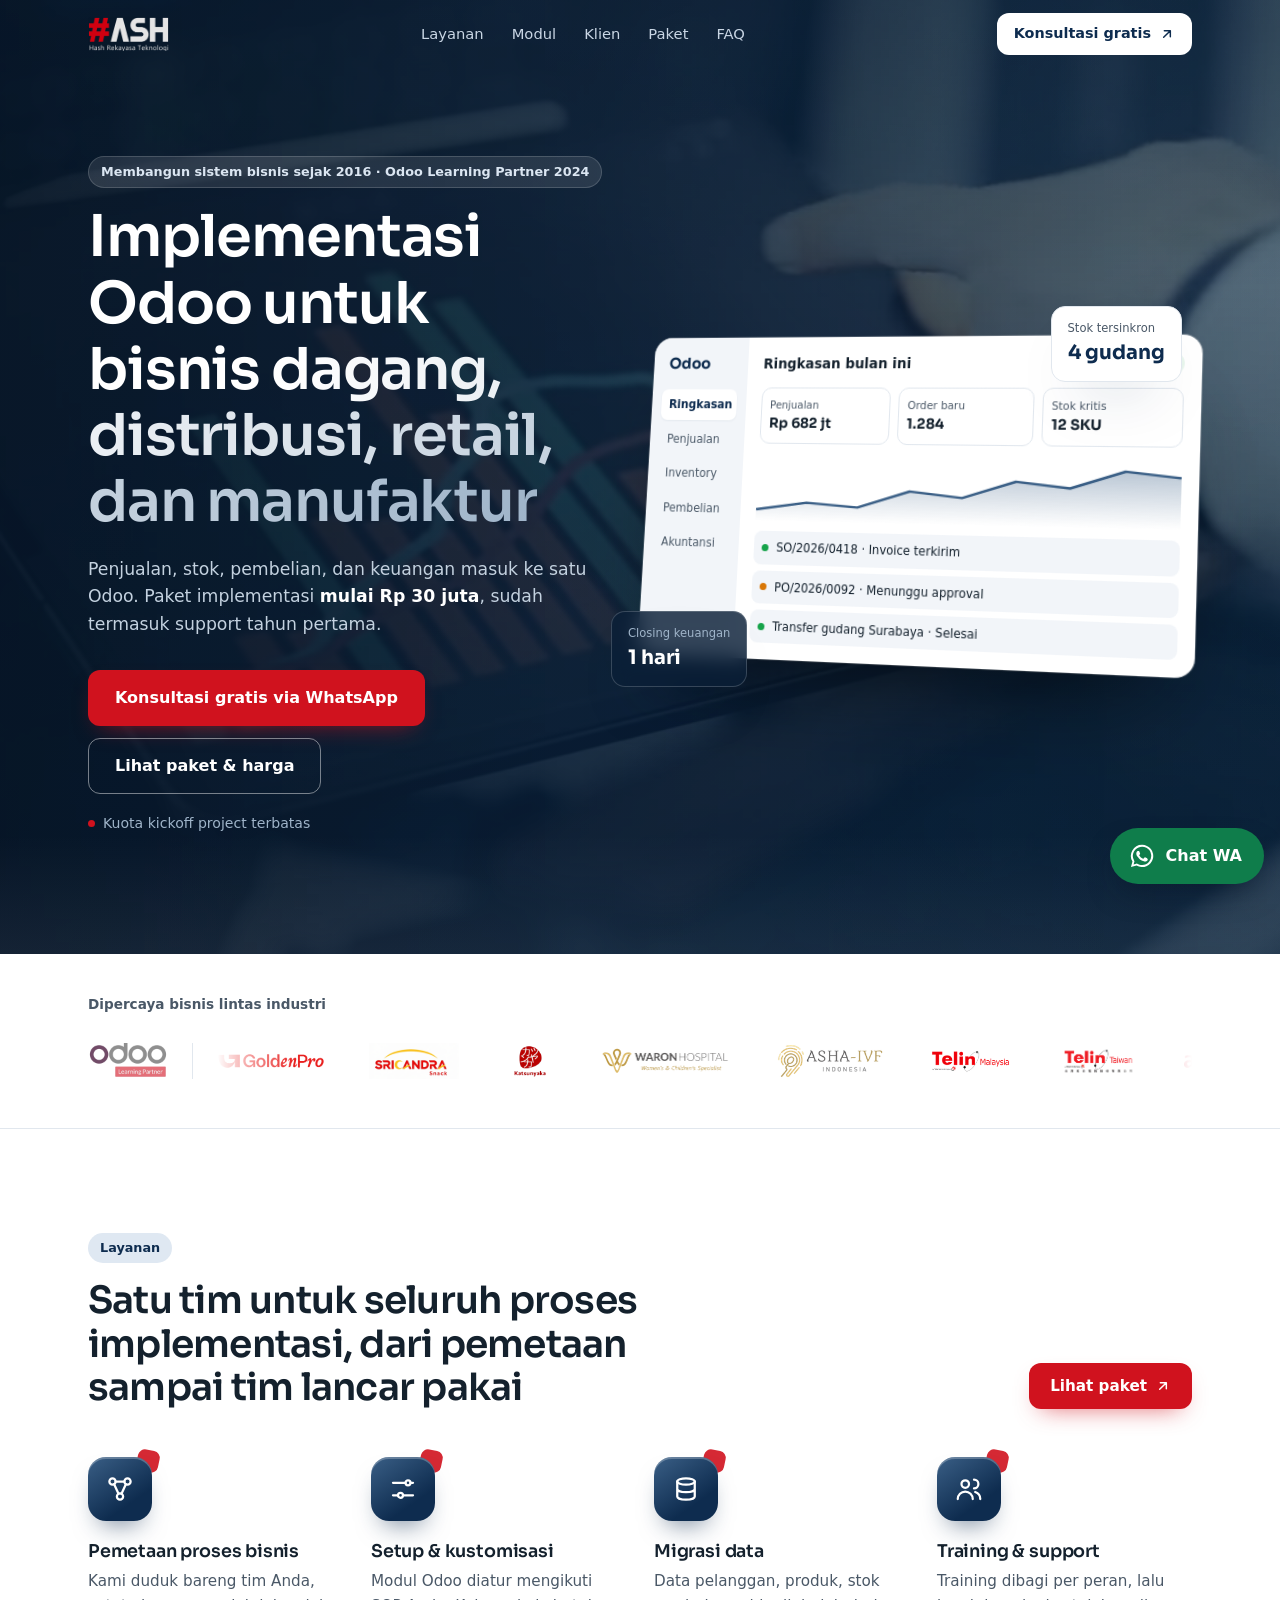
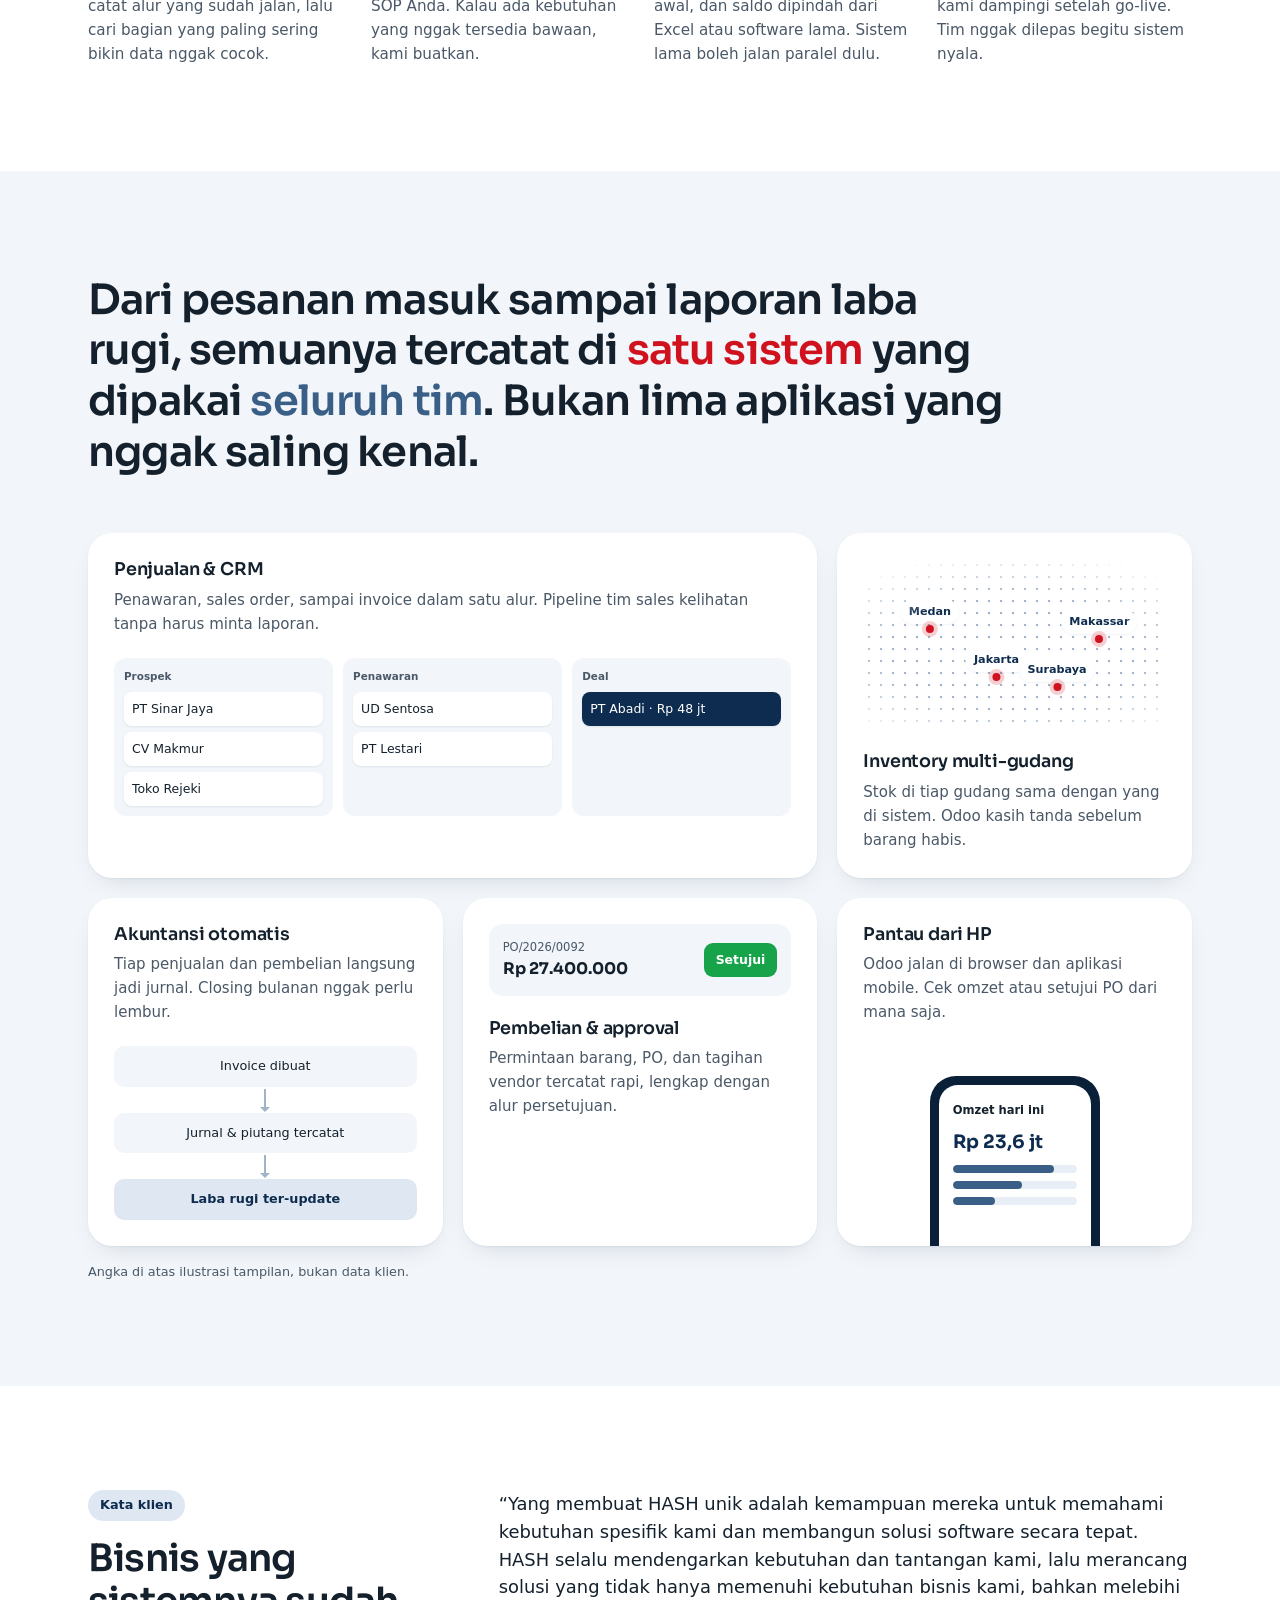
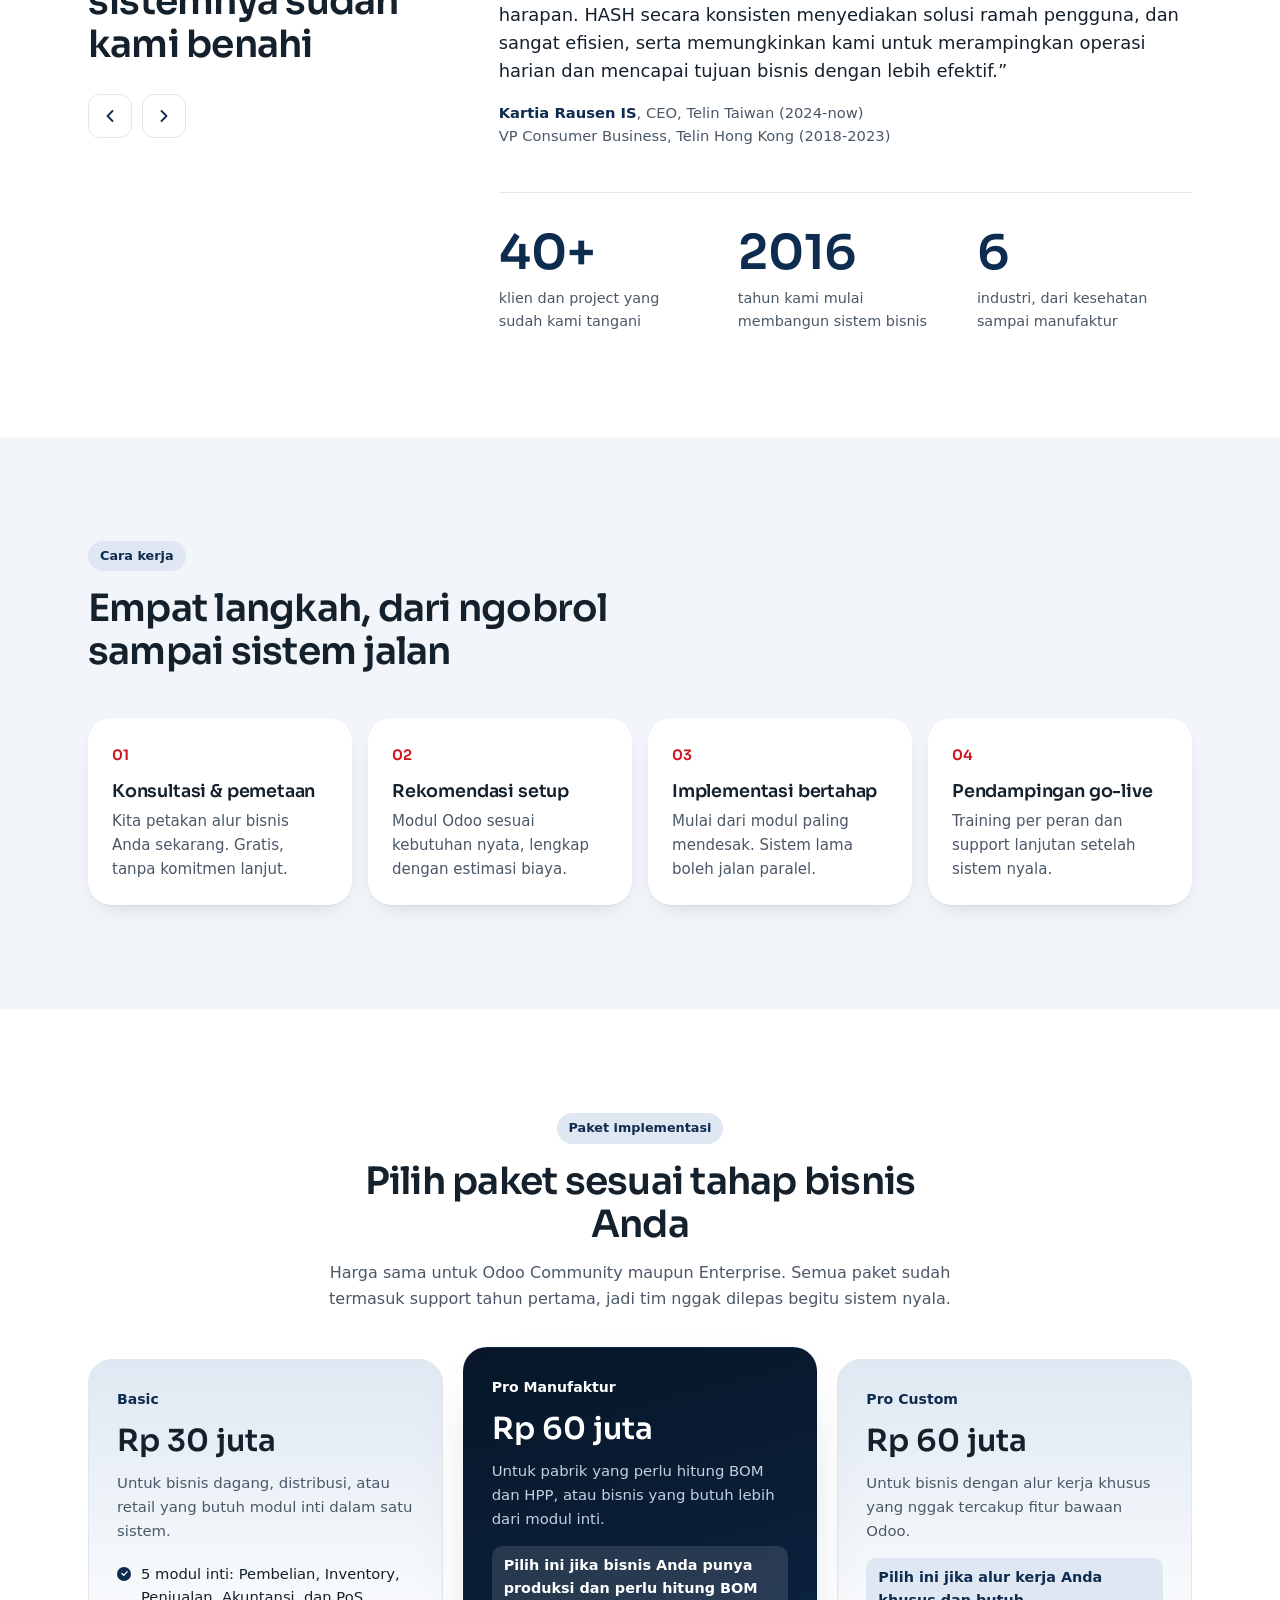
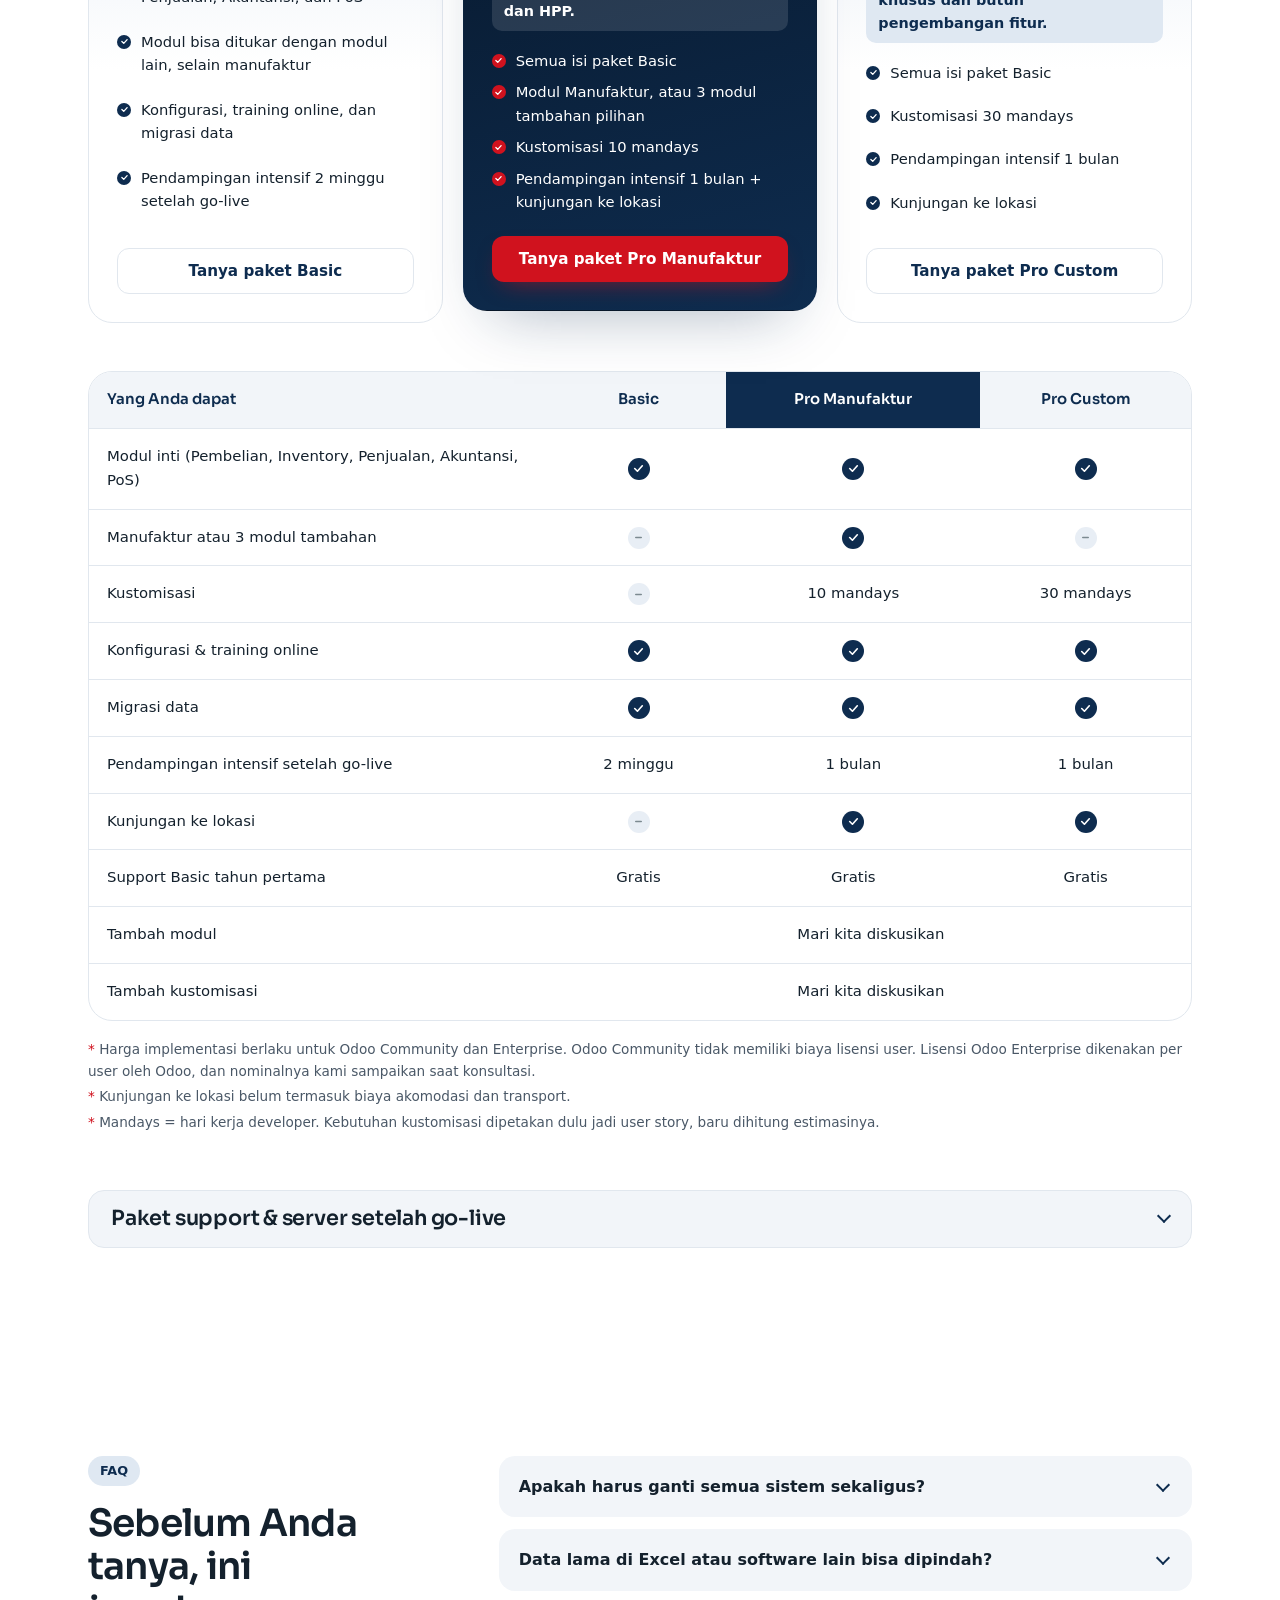
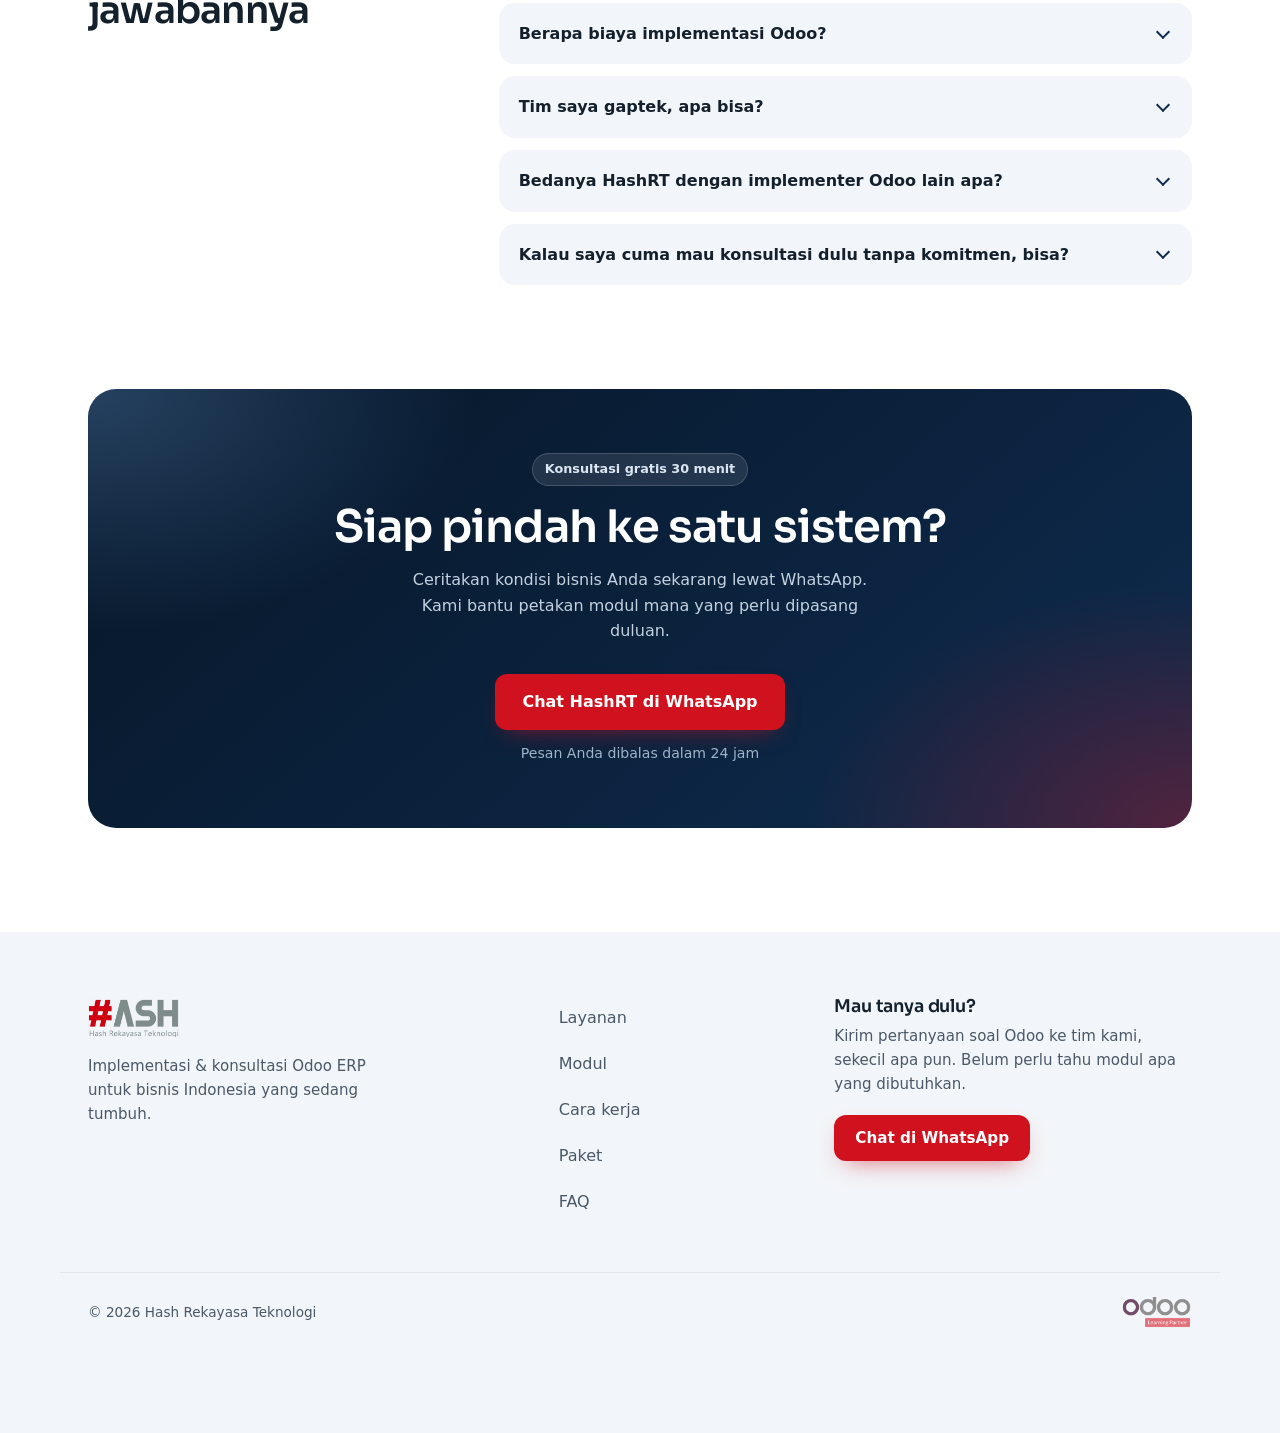
==== commit 19a4fd91: "Hero implementasi-odoo: video latar (Pexels #36328573, Jakub Zerdzicki) di bawah overlay navy WebM 2" ====
--- a/implementasi-odoo/index.html
+++ b/implementasi-odoo/index.html
@@ -66,6 +66,12 @@
 
   <!-- ============ HERO ============ -->
   <section class="hero">
+    <div class="hero__media" aria-hidden="true">
+      <video class="hero__video" data-bg-video autoplay muted loop playsinline preload="metadata" poster="../assets/video/hero-erp-poster.webp">
+        <source src="../assets/video/hero-erp.webm" type="video/webm" />
+        <source src="../assets/video/hero-erp.mp4" type="video/mp4" />
+      </video>
+    </div>
     <div class="wrap hero__grid">
       <div class="hero__copy">
         <p class="chip chip--dark">Membangun sistem bisnis sejak 2016 · Odoo Learning Partner 2024</p>
@@ -399,11 +405,10 @@
               <tr><th scope="row">Biaya</th><td><b>Rp 18 juta/tahun</b><small>Gratis tahun pertama</small></td><td><b>Rp 36 juta/tahun</b></td><td><b>Rp 72 juta/tahun</b></td></tr>
               <tr><th scope="row">Waktu respons</th><td>2 jam</td><td>1 jam</td><td>30 menit</td></tr>
               <tr><th scope="row">Jam layanan</th><td>Senin–Jumat, 08.00–17.00</td><td>Setiap hari, 08.00–20.00</td><td>24 jam, setiap hari</td></tr>
-              <tr><th scope="row">Channel</th><td>Tiket via email &amp; Telegram</td><td>Tiket via email &amp; Telegram</td><td>Telegram prioritas</td></tr>
+              <tr><th scope="row">Channel</th><td>Tiket via email &amp; Telegram</td><td>Tiket via email &amp; Telegram</td><td>Tiket via email &amp; Telegram prioritas</td></tr>
               <tr><th scope="row">Bantuan fungsional</th><td>Panduan &amp; training</td><td>Panduan, konfigurasi, asistensi</td><td>Panduan, konfigurasi, asistensi</td></tr>
               <tr><th scope="row">Masalah kritis selesai</th><td>Maks. 24 jam</td><td>Maks. 8 jam</td><td>Maks. 8 jam</td></tr>
               <tr><th scope="row">Server</th><td>Shared (Odoo Community, di bawah 10 user)</td><td>Single tenant</td><td>Dedicated instance</td></tr>
-              <tr><th scope="row">Uptime SLA</th><td>99%</td><td>99% dengan rebate</td><td>99% dengan rebate</td></tr>
             </tbody>
           </table>
         </div>
--- a/implementasi-odoo/implementasi.css
+++ b/implementasi-odoo/implementasi.css
@@ -388,3 +388,22 @@
   .marquee__track{flex-wrap:wrap;width:auto;gap:16px 28px;animation:none}
   .marquee__track li[aria-hidden]{display:none}
 }
+
+/* video latar hero (Pexels #36328573) di bawah overlay navy */
+.hero__media{position:absolute;inset:0;z-index:0;overflow:hidden}
+.hero__video{width:100%;height:100%;object-fit:cover;opacity:.42}
+.hero__media::after{content:"";position:absolute;inset:0;
+  background:
+    linear-gradient(90deg,rgba(7,22,40,.94) 0%,rgba(10,31,56,.82) 42%,rgba(14,44,79,.55) 100%),
+    linear-gradient(180deg,rgba(7,22,40,.35) 0%,transparent 30%,rgba(7,22,40,.6) 100%)}
+.hero__grid{position:relative;z-index:1}
+@media (max-width:979px){
+  .hero__media::after{background:linear-gradient(180deg,rgba(7,22,40,.88) 0%,rgba(10,31,56,.8) 55%,rgba(14,44,79,.7) 100%)}
+}
+.hero__video{opacity:.6}
+.hero__media::after{background:
+    linear-gradient(90deg,rgba(7,22,40,.92) 0%,rgba(10,31,56,.74) 45%,rgba(14,44,79,.42) 100%),
+    linear-gradient(180deg,rgba(7,22,40,.3) 0%,transparent 30%,rgba(7,22,40,.55) 100%)}
+@media (max-width:979px){
+  .hero__media::after{background:linear-gradient(180deg,rgba(7,22,40,.8) 0%,rgba(10,31,56,.72) 50%,rgba(14,44,79,.55) 100%)}
+}
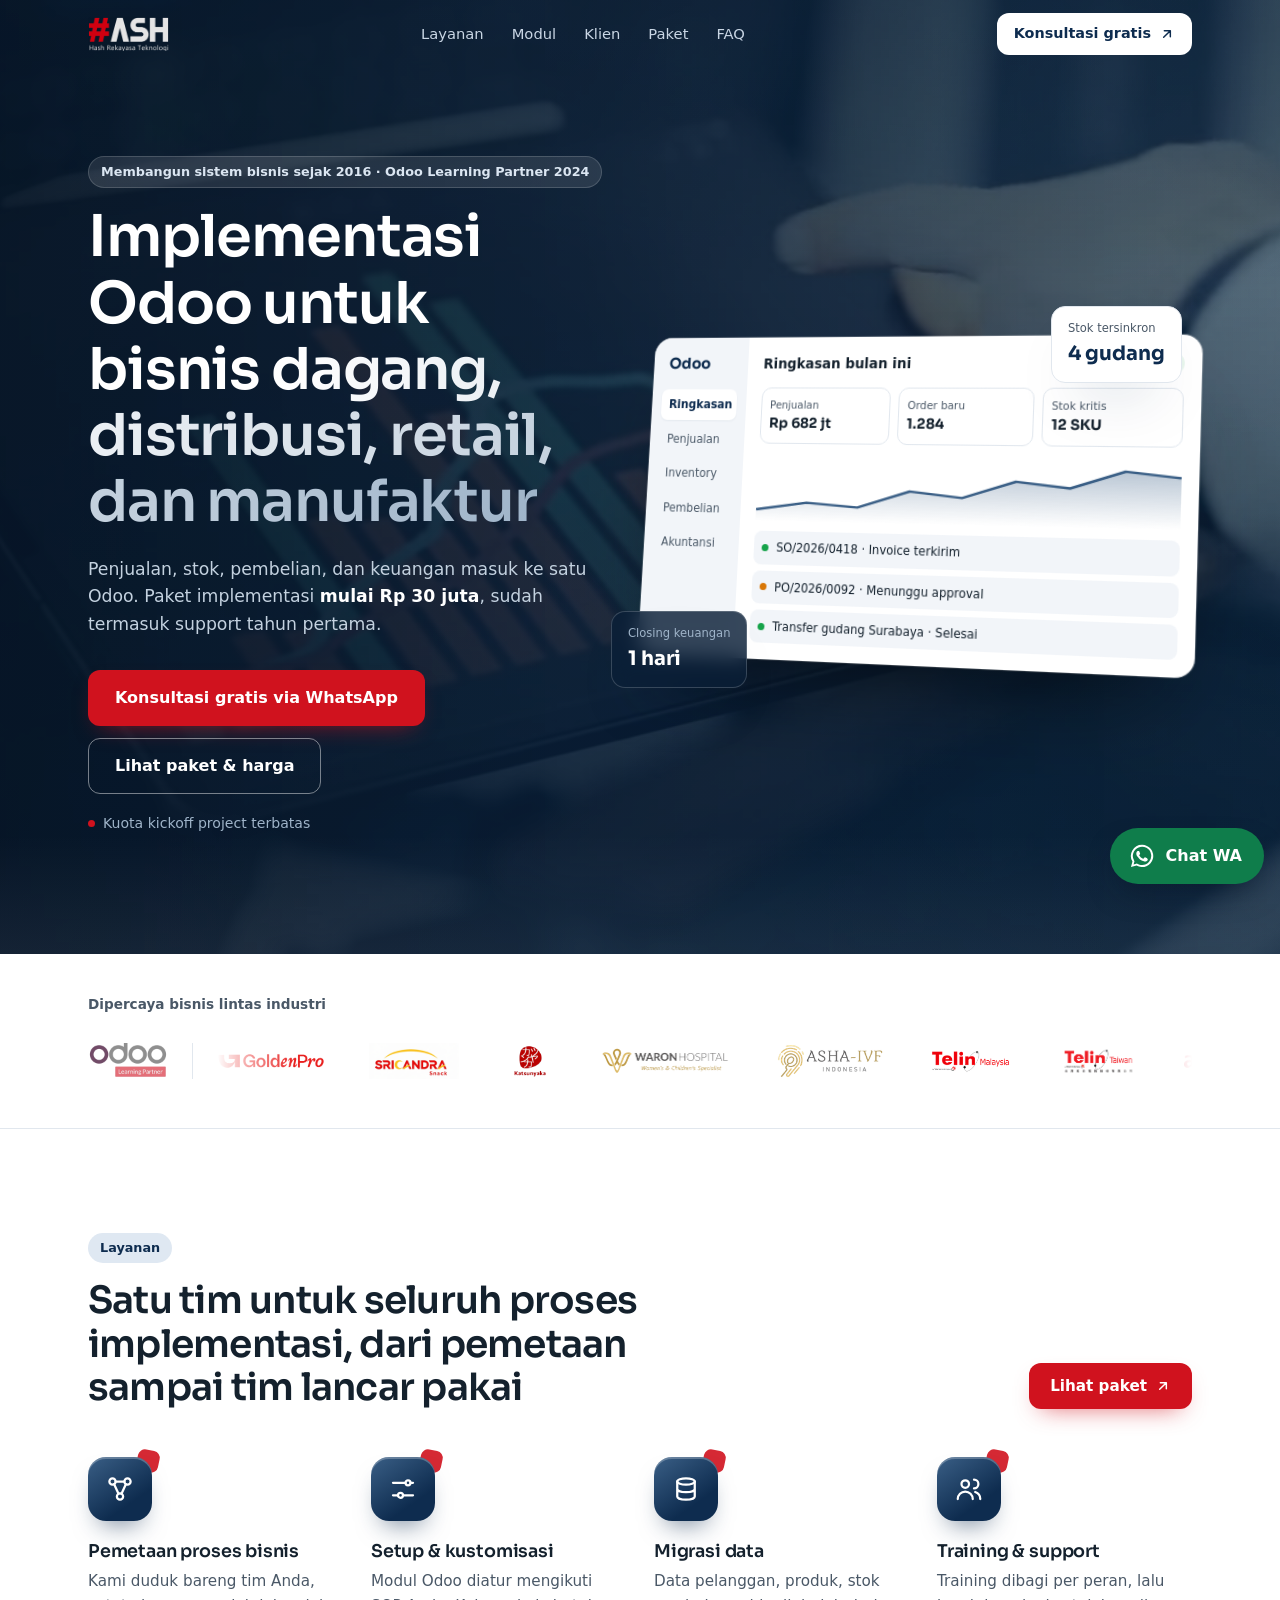
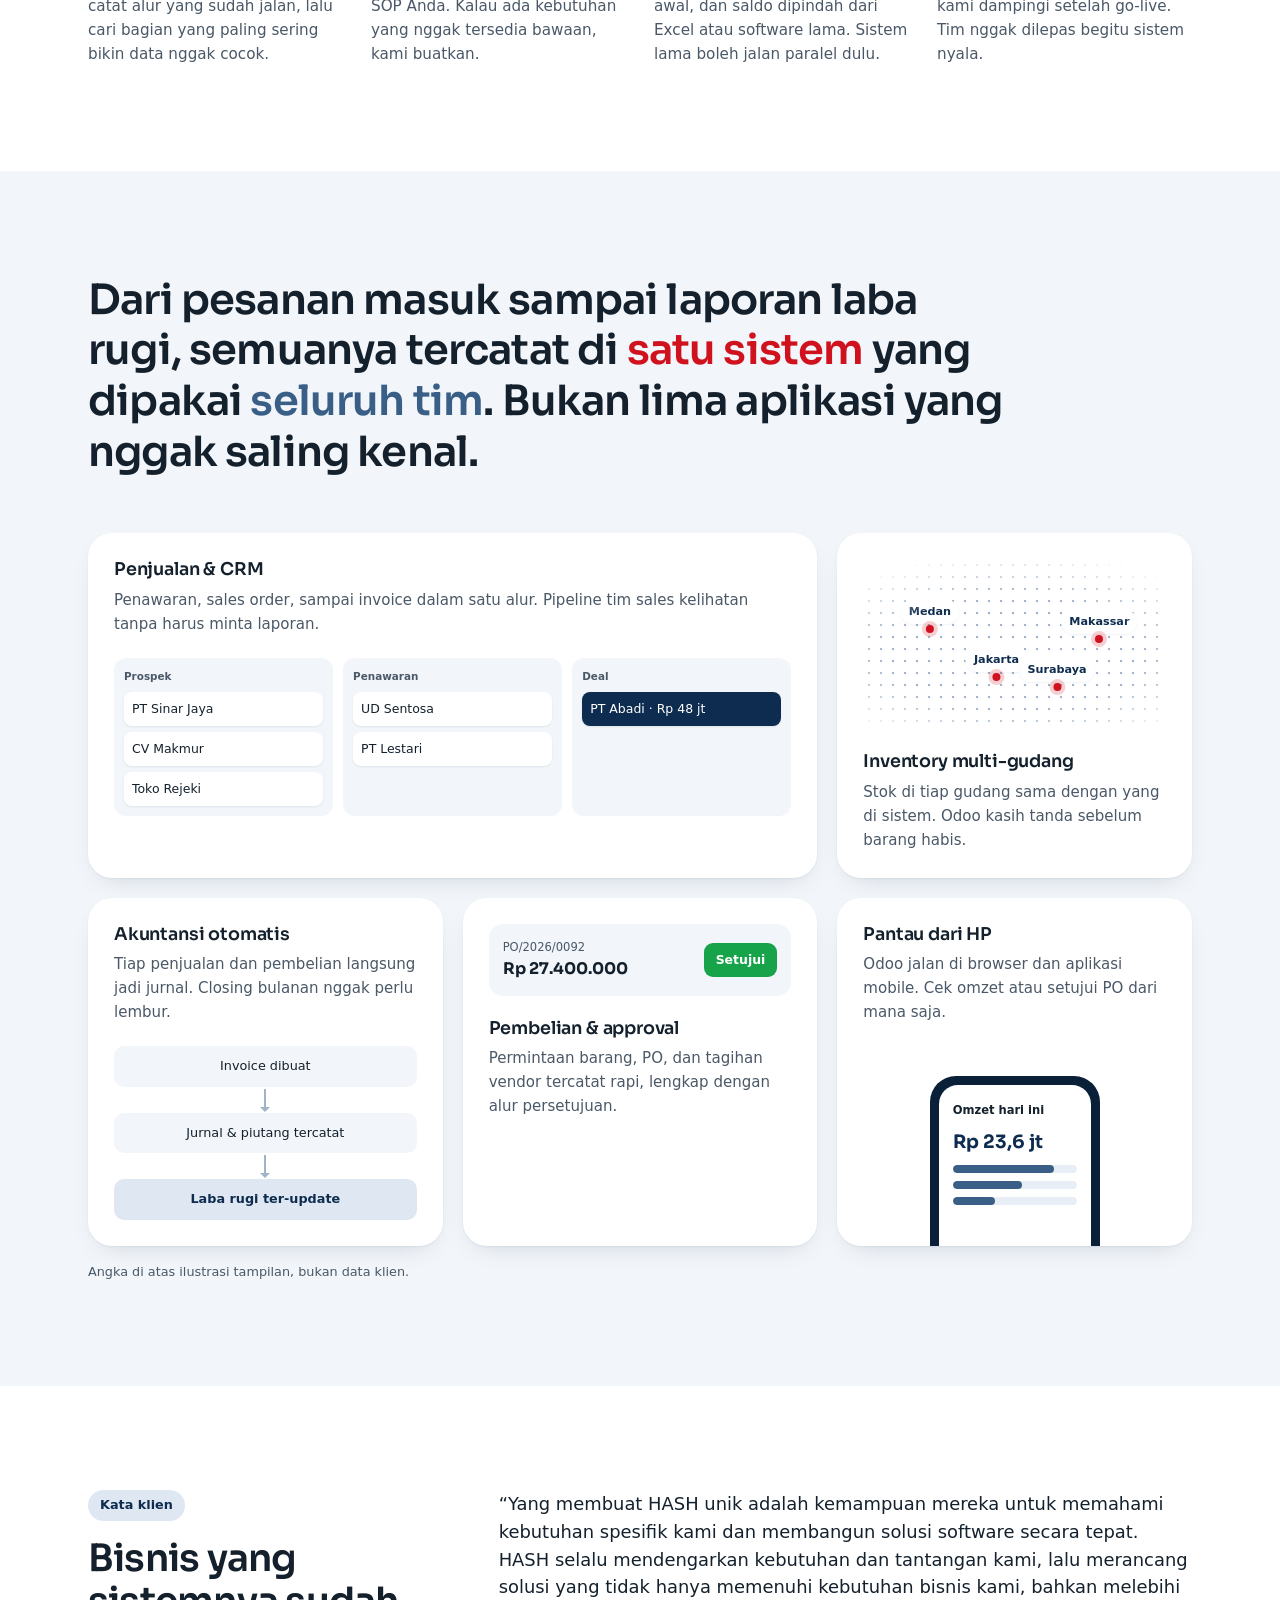
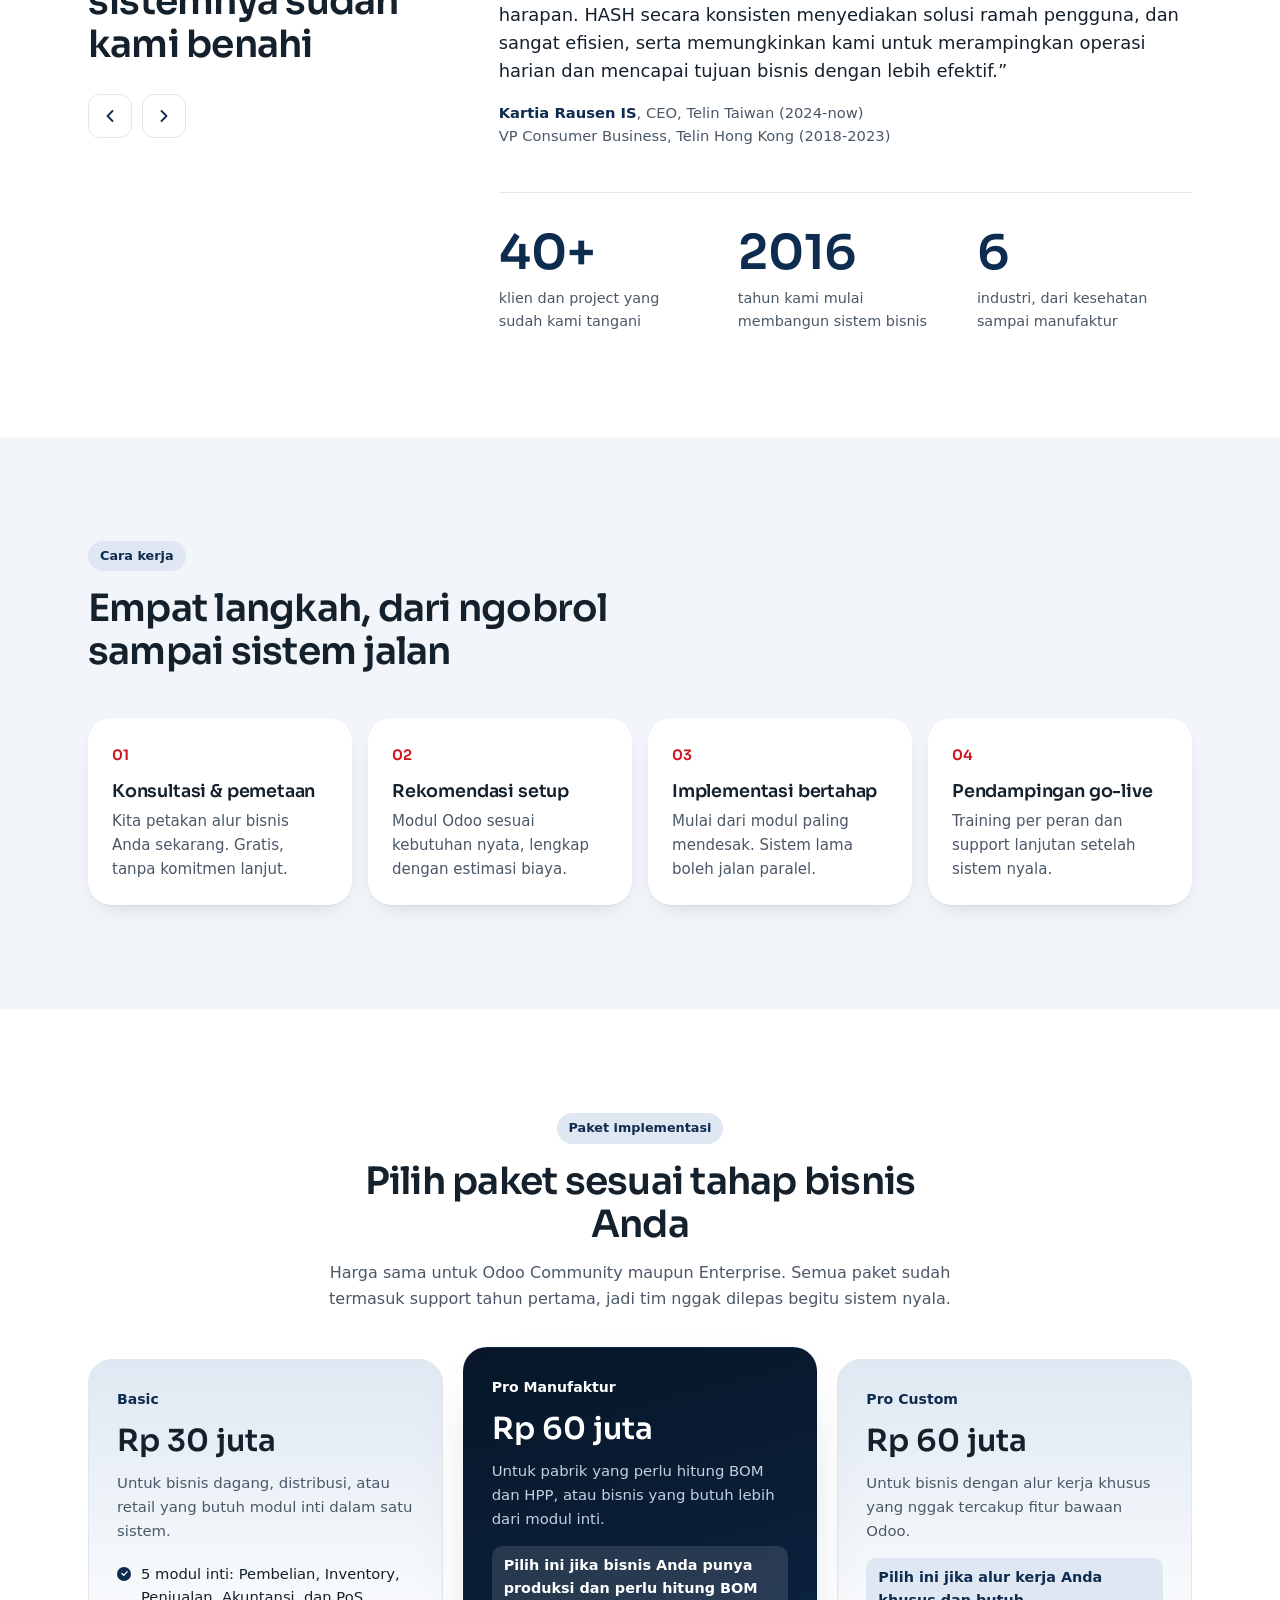
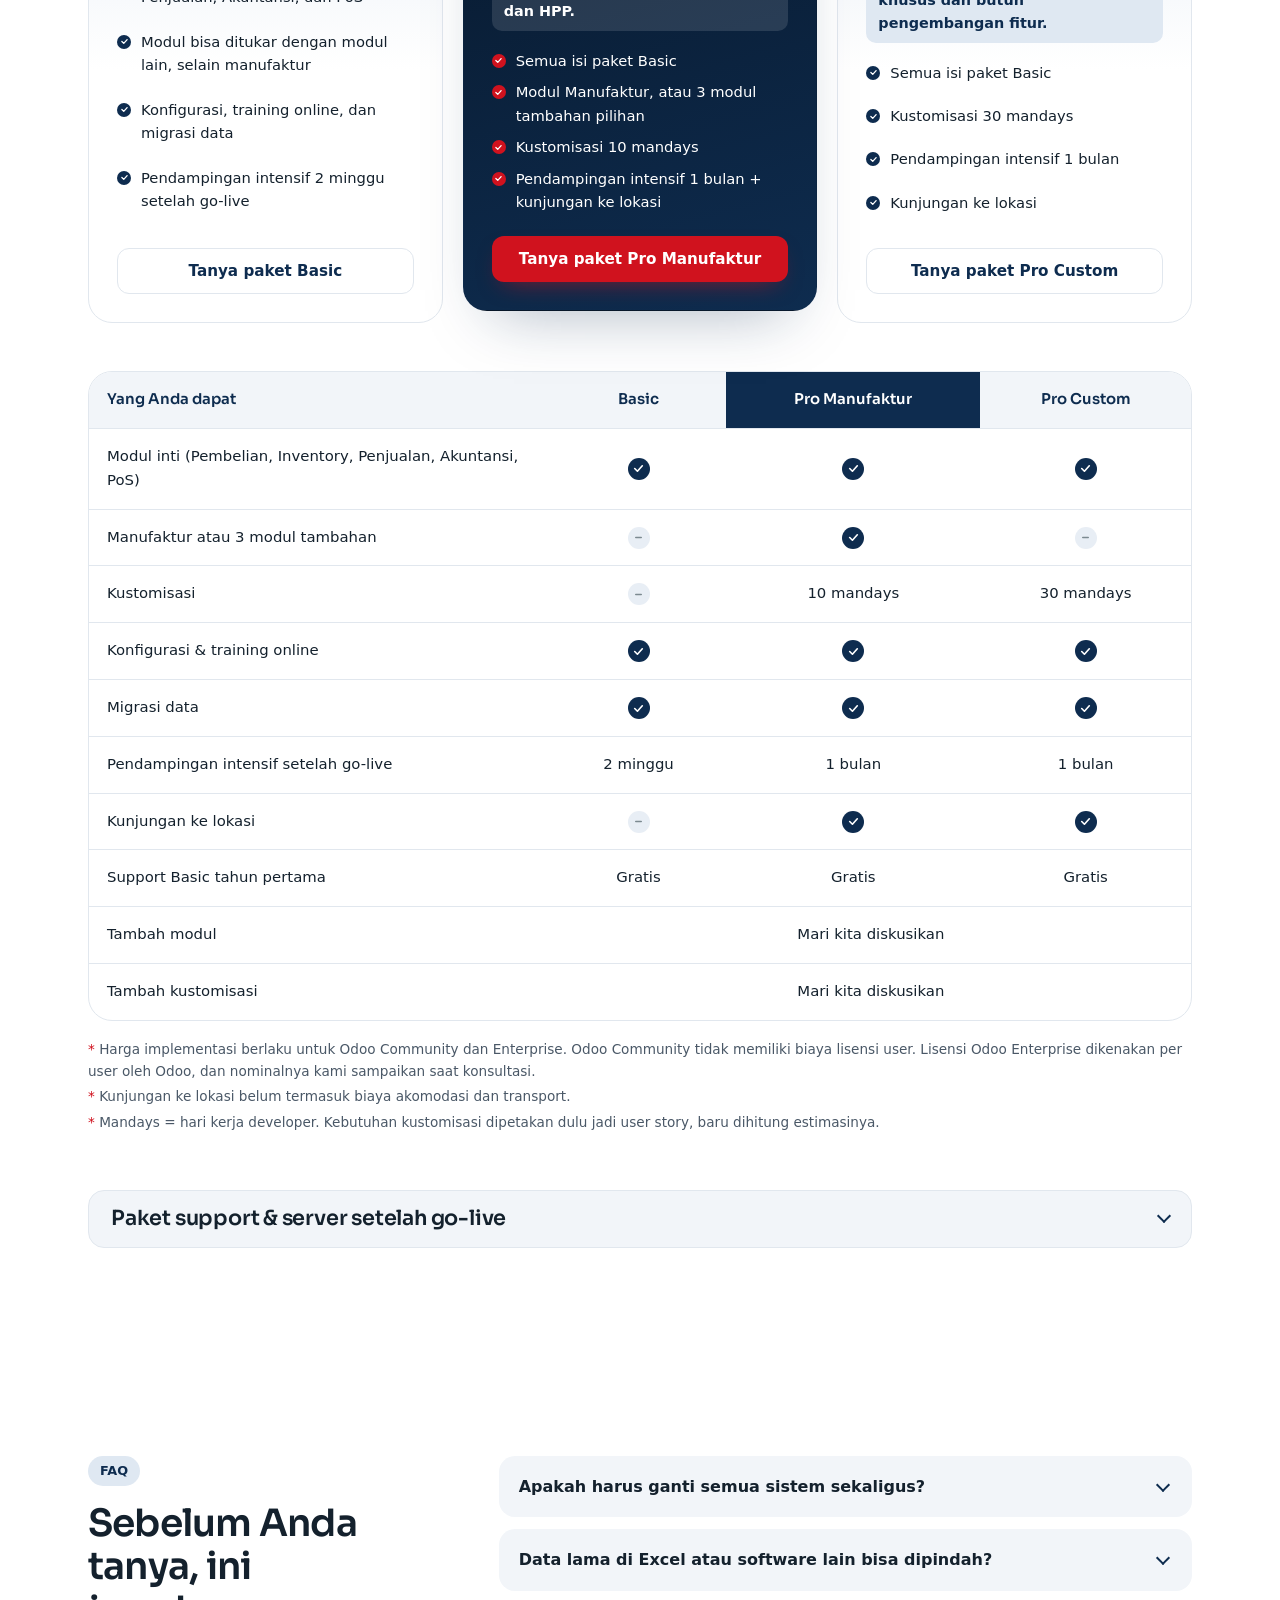
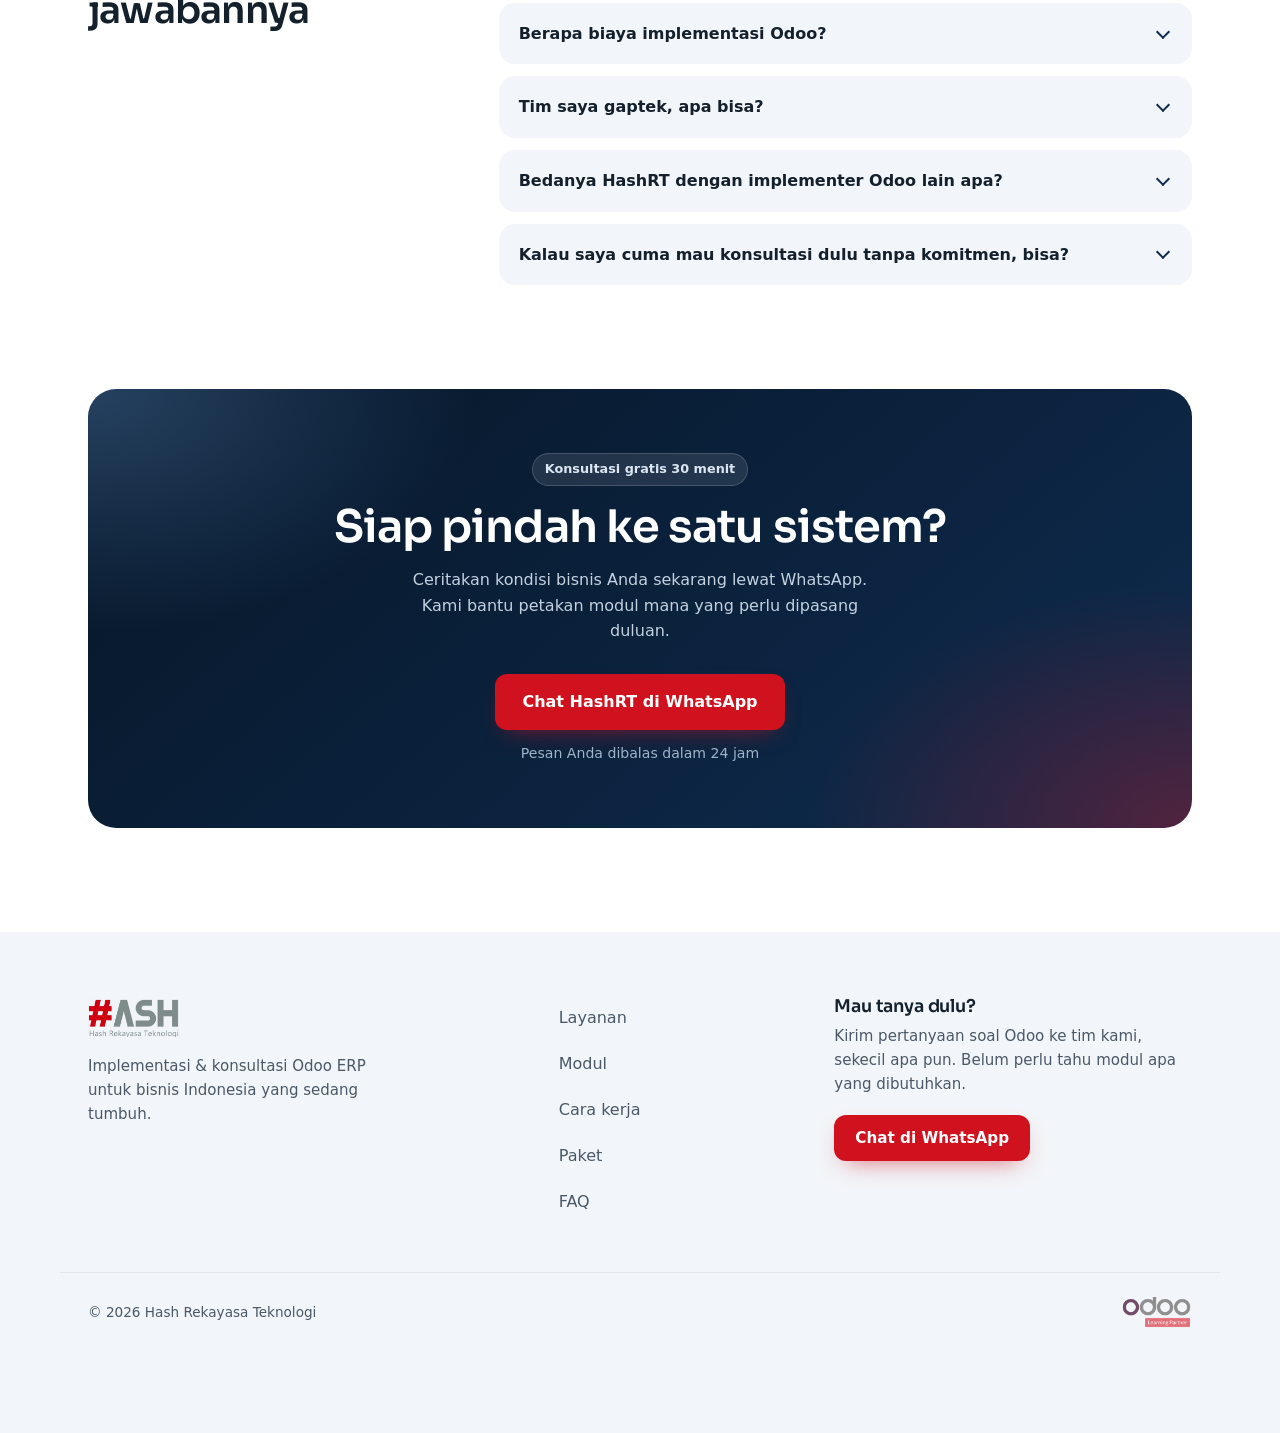
==== commit 13ec8fce: "implementasi-odoo: layout ramah mobile (<640px) Hero tanpa mockup + tombol penuh, layanan & cara ker" ====
--- a/implementasi-odoo/index.html
+++ b/implementasi-odoo/index.html
@@ -263,6 +263,7 @@
           </div>
         </article>
       </div>
+      <p class="swipe-hint" aria-hidden="true">Geser untuk melihat modul lain</p>
       <p class="explore__note">Angka di atas ilustrasi tampilan, bukan data klien.</p>
     </div>
   </section>
@@ -368,6 +369,8 @@
              data-wa-text="Halo HashRT, saya tertarik paket Pro Custom implementasi Odoo (Rp 60 juta). Boleh dijelaskan lebih lanjut?">Tanya paket Pro Custom</a>
         </article>
       </div>
+
+      <p class="swipe-hint" aria-hidden="true">Geser untuk melihat paket lain</p>
 
       <div class="compare" role="region" aria-label="Perbandingan paket implementasi" tabindex="0">
         <table>
--- a/implementasi-odoo/implementasi.css
+++ b/implementasi-odoo/implementasi.css
@@ -407,3 +407,70 @@
 @media (max-width:979px){
   .hero__media::after{background:linear-gradient(180deg,rgba(7,22,40,.8) 0%,rgba(10,31,56,.72) 50%,rgba(14,44,79,.55) 100%)}
 }
+
+/* ===== ramah mobile (<640px) ===== */
+.swipe-hint{display:none}
+@media (max-width:639px){
+  section{padding:56px 0}
+  h2{font-size:1.55rem}
+  .chip{font-size:.82rem}
+  .btn--sm{min-height:44px}
+
+  /* hero: tanpa mockup, tombol penuh */
+  .hero{padding:100px 0 56px}
+  .hero__visual{display:none}
+  .hero__grid{gap:0}
+  .hero h1{font-size:clamp(2rem,8.6vw,2.4rem)}
+  .hero__actions{flex-direction:column;align-items:stretch}
+  .hero__actions .btn{width:100%}
+
+  /* layanan: baris ringkas */
+  .services__head{margin-bottom:32px}
+  .services__head .btn{width:100%}
+  .services__grid{gap:22px}
+  .svc{display:grid;grid-template-columns:52px 1fr;column-gap:16px;align-items:start}
+  .svc__icon{width:52px;height:52px;border-radius:15px;grid-row:span 2}
+  .svc__icon svg{width:26px;height:26px}
+  .svc h3{margin:2px 0 4px}
+
+  /* kartu geser (bento & paket) */
+  .bento,.plans{display:flex;gap:14px;overflow-x:auto;scroll-snap-type:x mandatory;
+    margin:0 -16px;padding:4px 16px 18px;scroll-padding:0 16px;-webkit-overflow-scrolling:touch;scrollbar-width:none}
+  .bento::-webkit-scrollbar,.plans::-webkit-scrollbar{display:none}
+  .bento>.tile,.plans>.plan{flex:0 0 86%;scroll-snap-align:start}
+  .plans{align-items:stretch}
+  .swipe-hint{display:flex;align-items:center;gap:6px;justify-content:center;font-size:.85rem;color:var(--ink-soft);margin:2px 0 0}
+  .swipe-hint::after{content:"\2192"}
+  .statement{margin-bottom:32px;font-size:1.4rem}
+
+  /* klien: angka 3 kolom */
+  .stats{grid-template-columns:repeat(3,1fr);gap:12px;margin-top:32px;padding-top:24px}
+  .stats dt{font-size:1.8rem}
+  .stats dd{font-size:.8rem;margin-top:6px}
+  .testi{min-height:0}
+
+  /* cara kerja: nomor di kiri */
+  .steps h2{margin-bottom:28px}
+  .steps__list{gap:12px}
+  .steps__list li{display:grid;grid-template-columns:36px 1fr;column-gap:12px;padding:18px}
+  .steps__list span{grid-row:span 2;margin:2px 0 0}
+
+  /* tabel: kolom pertama menempel saat digeser */
+  .compare{margin-top:28px}
+  .compare table{min-width:560px;font-size:.88rem}
+  .compare th,.compare td{padding:12px}
+  .compare tbody th,.compare thead th:first-child{position:sticky;left:0;background:#fff;z-index:1;max-width:150px;box-shadow:1px 0 0 var(--line)}
+  .compare thead th:first-child{background:var(--wash)}
+  .svcpkg{margin-top:40px}
+
+  .pricing__head{margin-bottom:28px}
+  .faq__grid{gap:20px}
+  .cta__card{padding:44px 18px;border-radius:22px}
+  .cta__actions .btn{width:100%}
+  .foot{padding-top:48px}
+}
+@media (max-width:639px){
+  .foot__grid{gap:24px}
+  .foot__links{grid-template-columns:1fr 1fr;column-gap:16px}
+  .foot__bottom{margin-top:28px}
+}
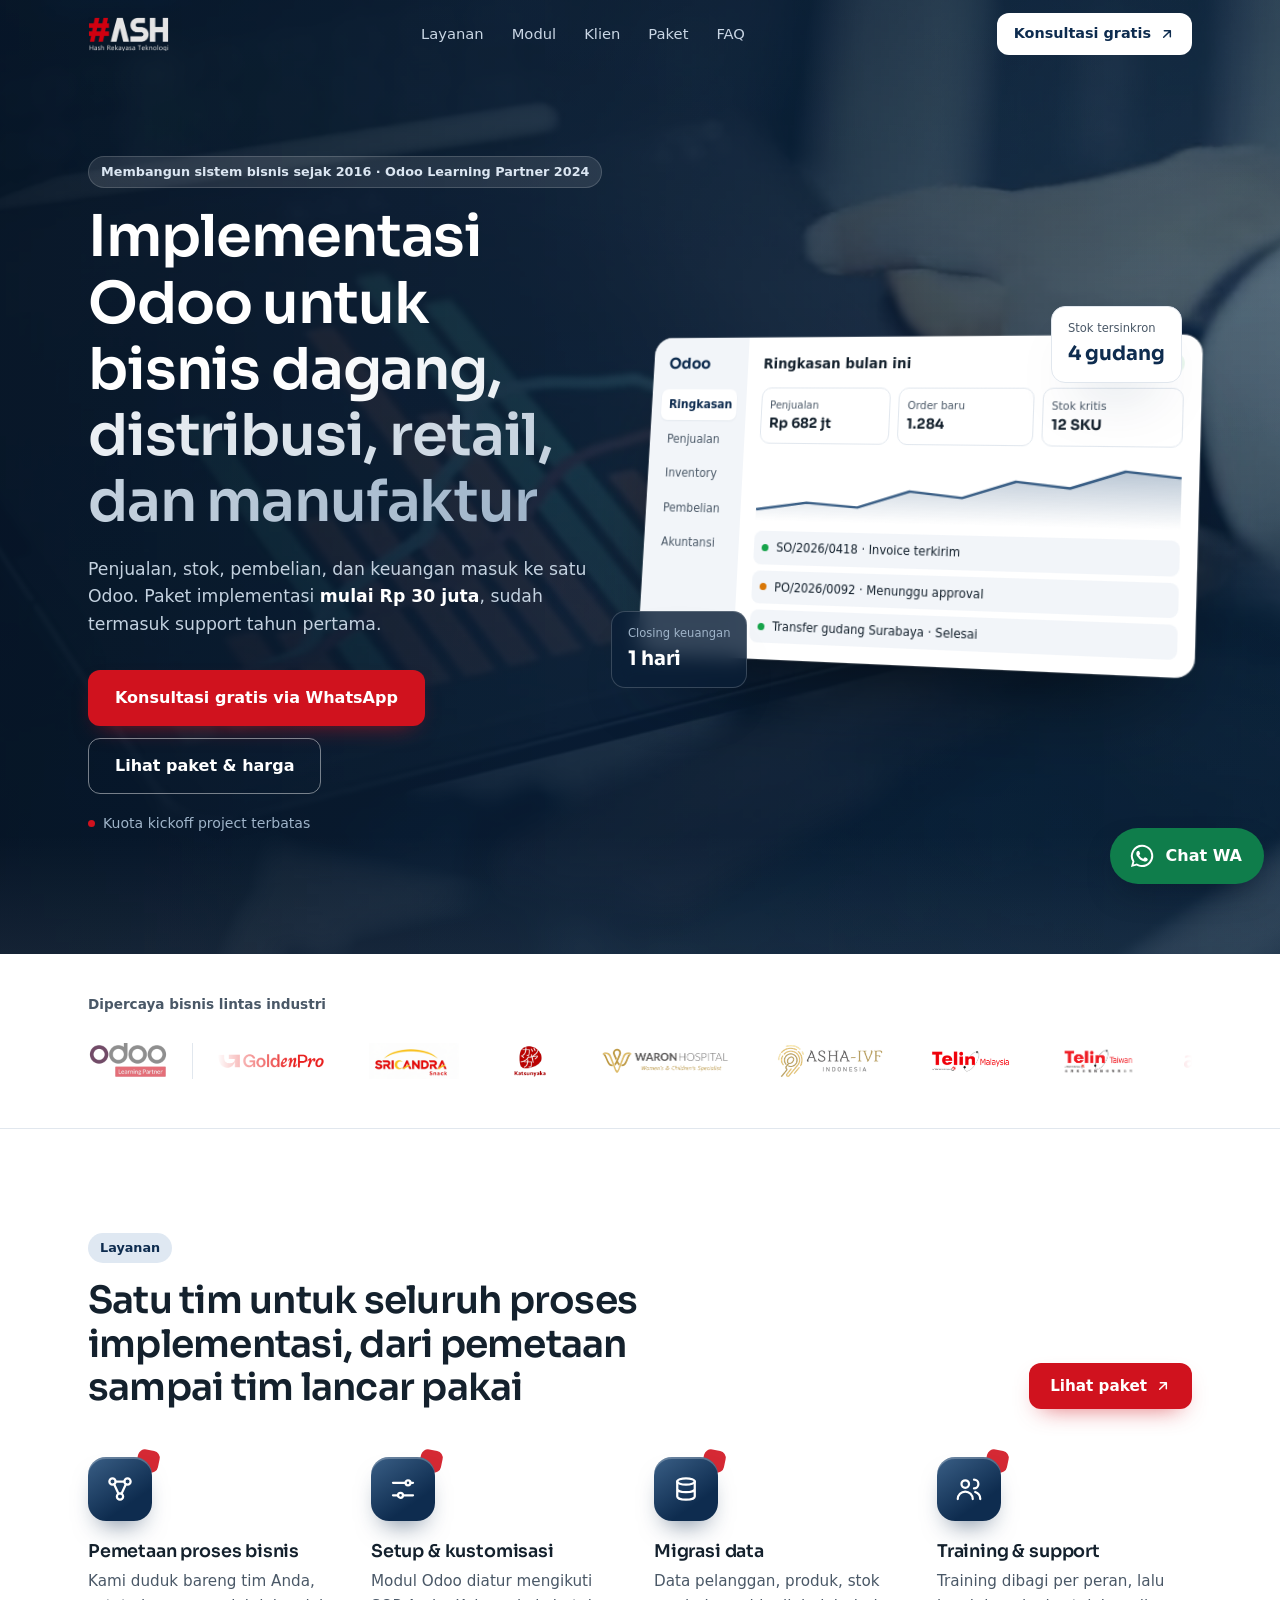
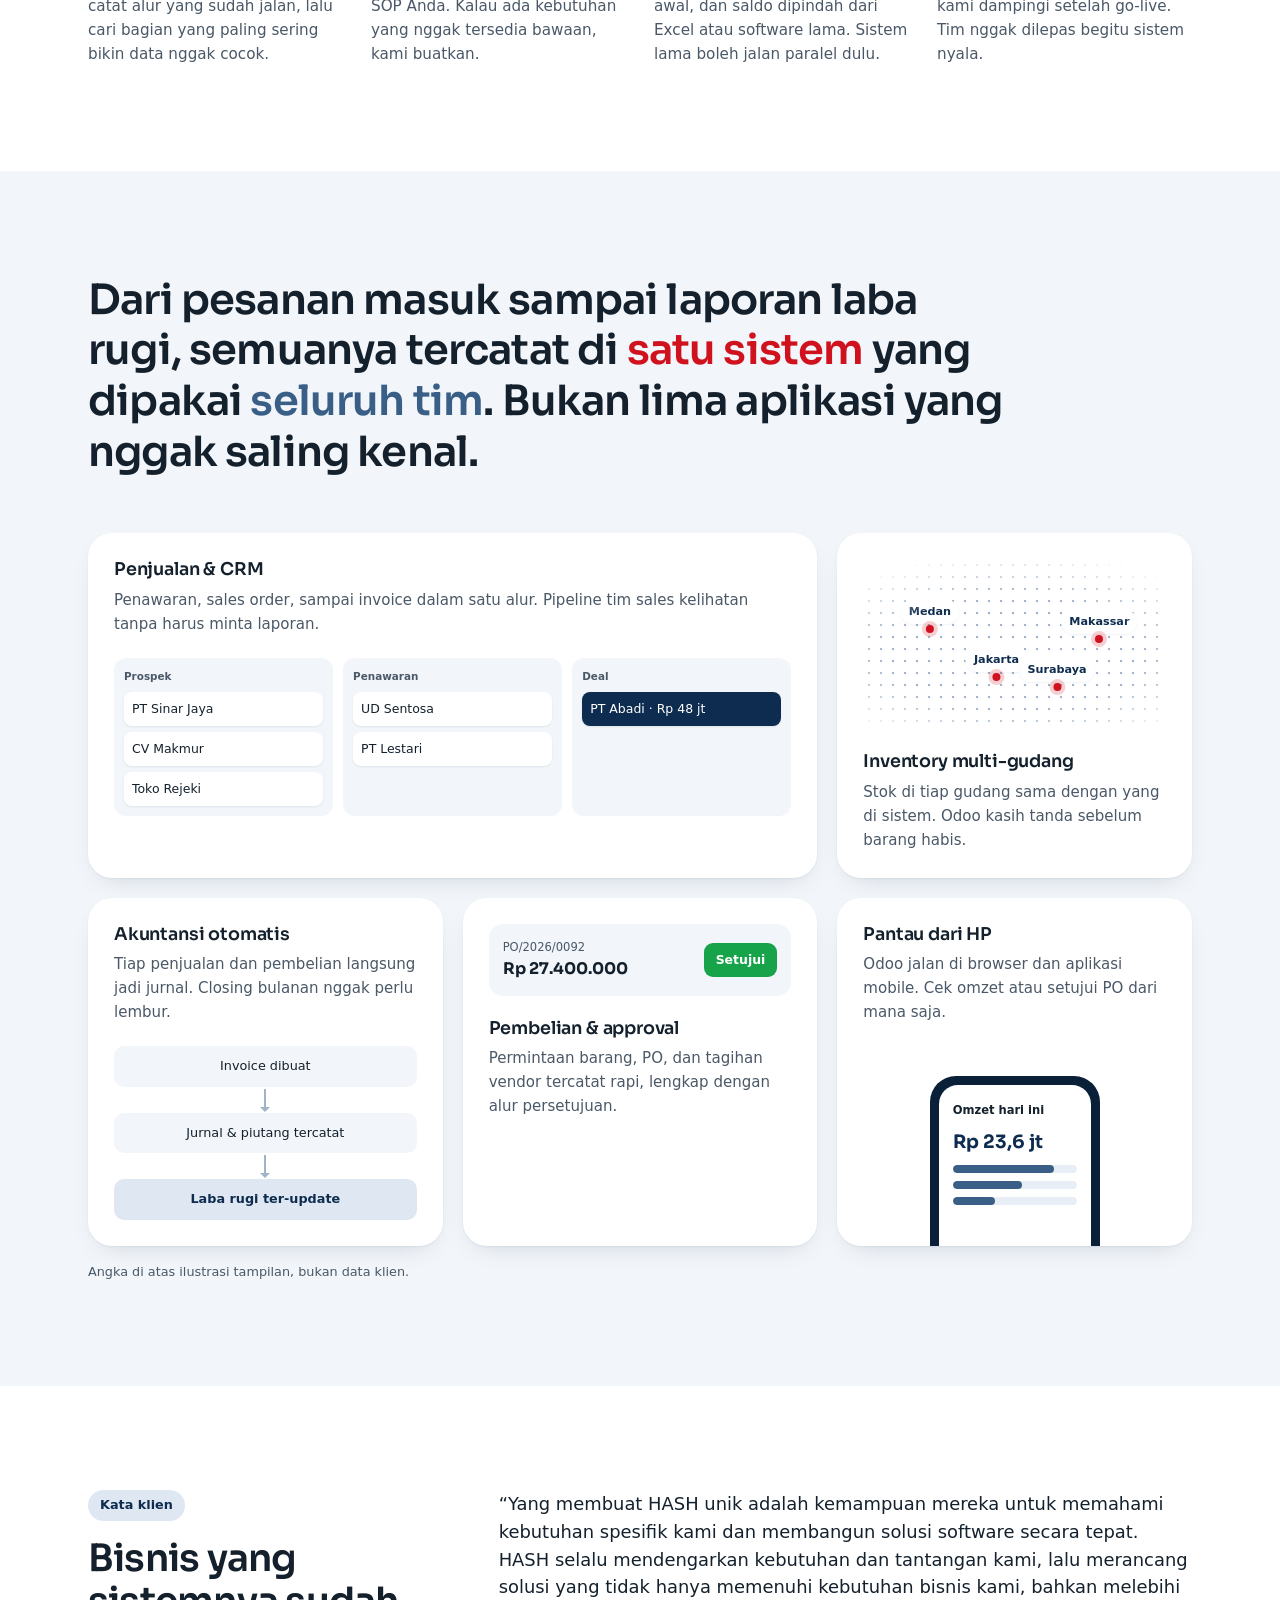
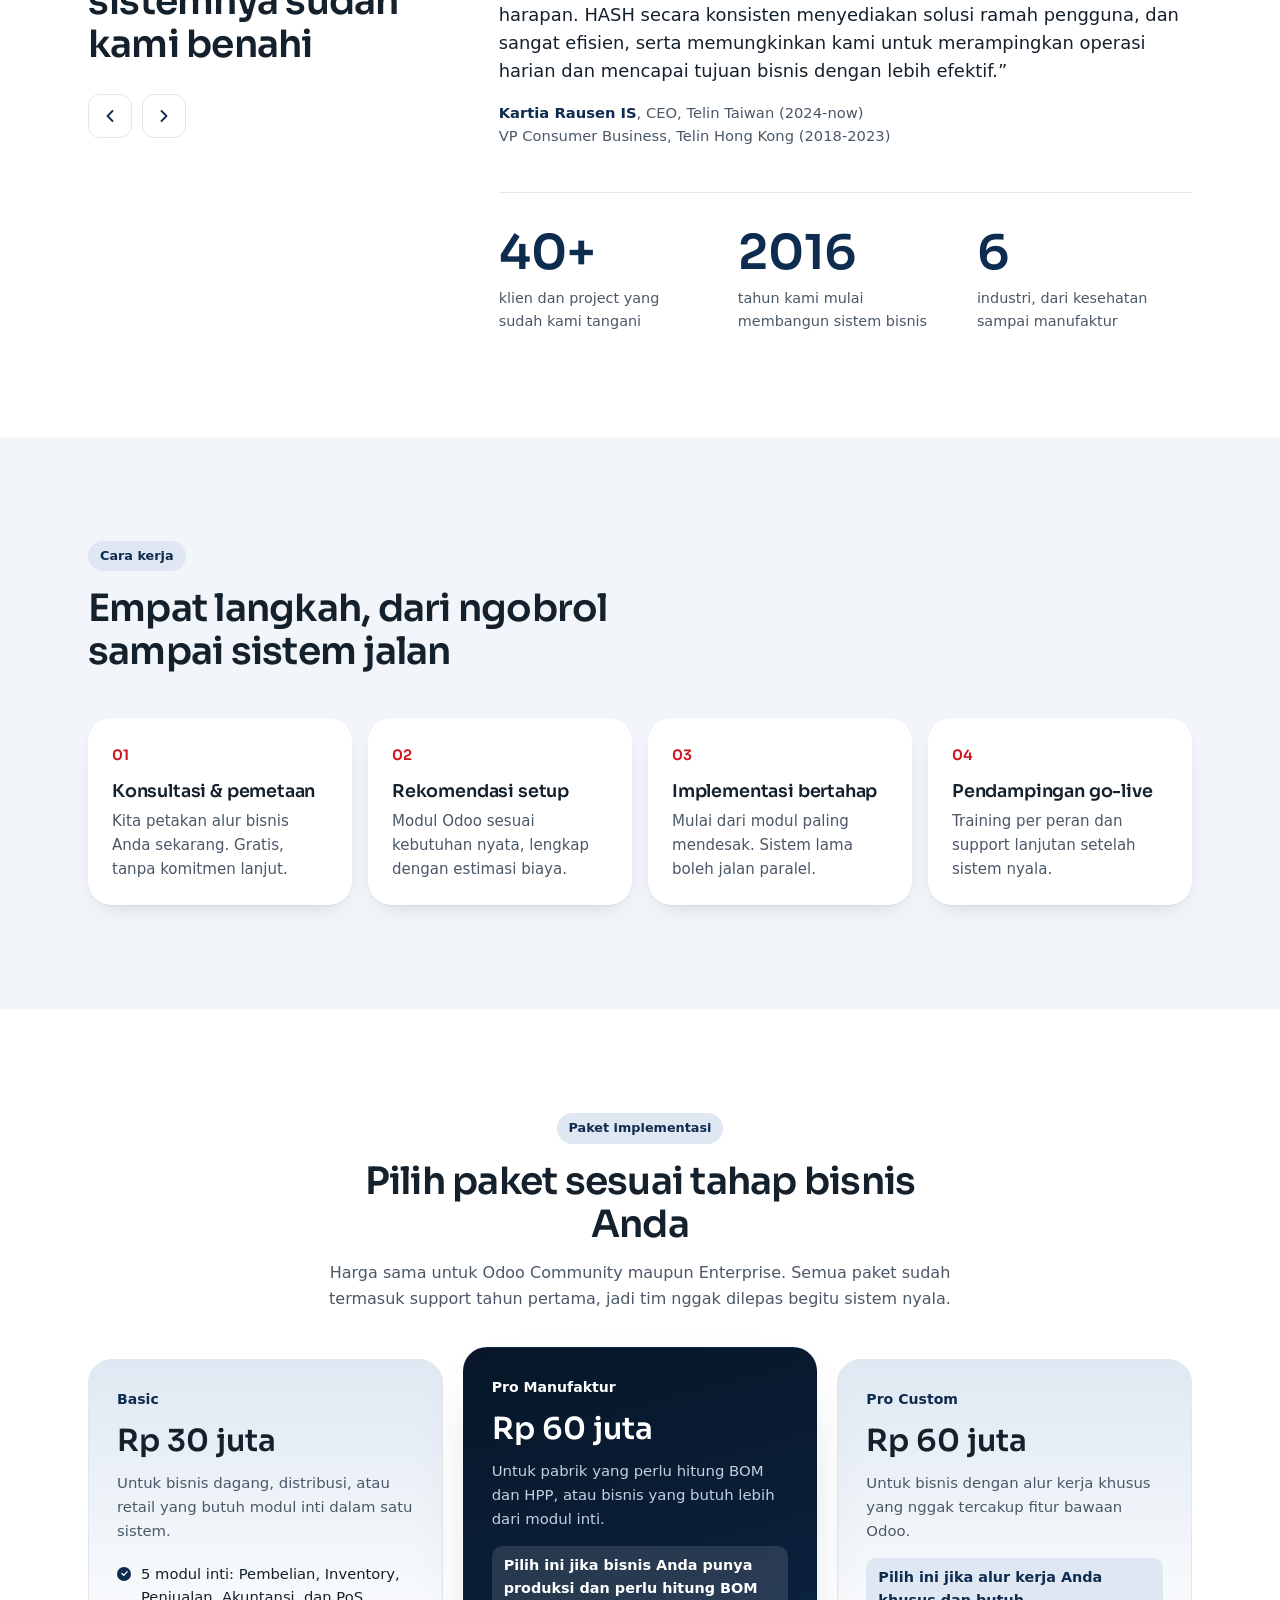
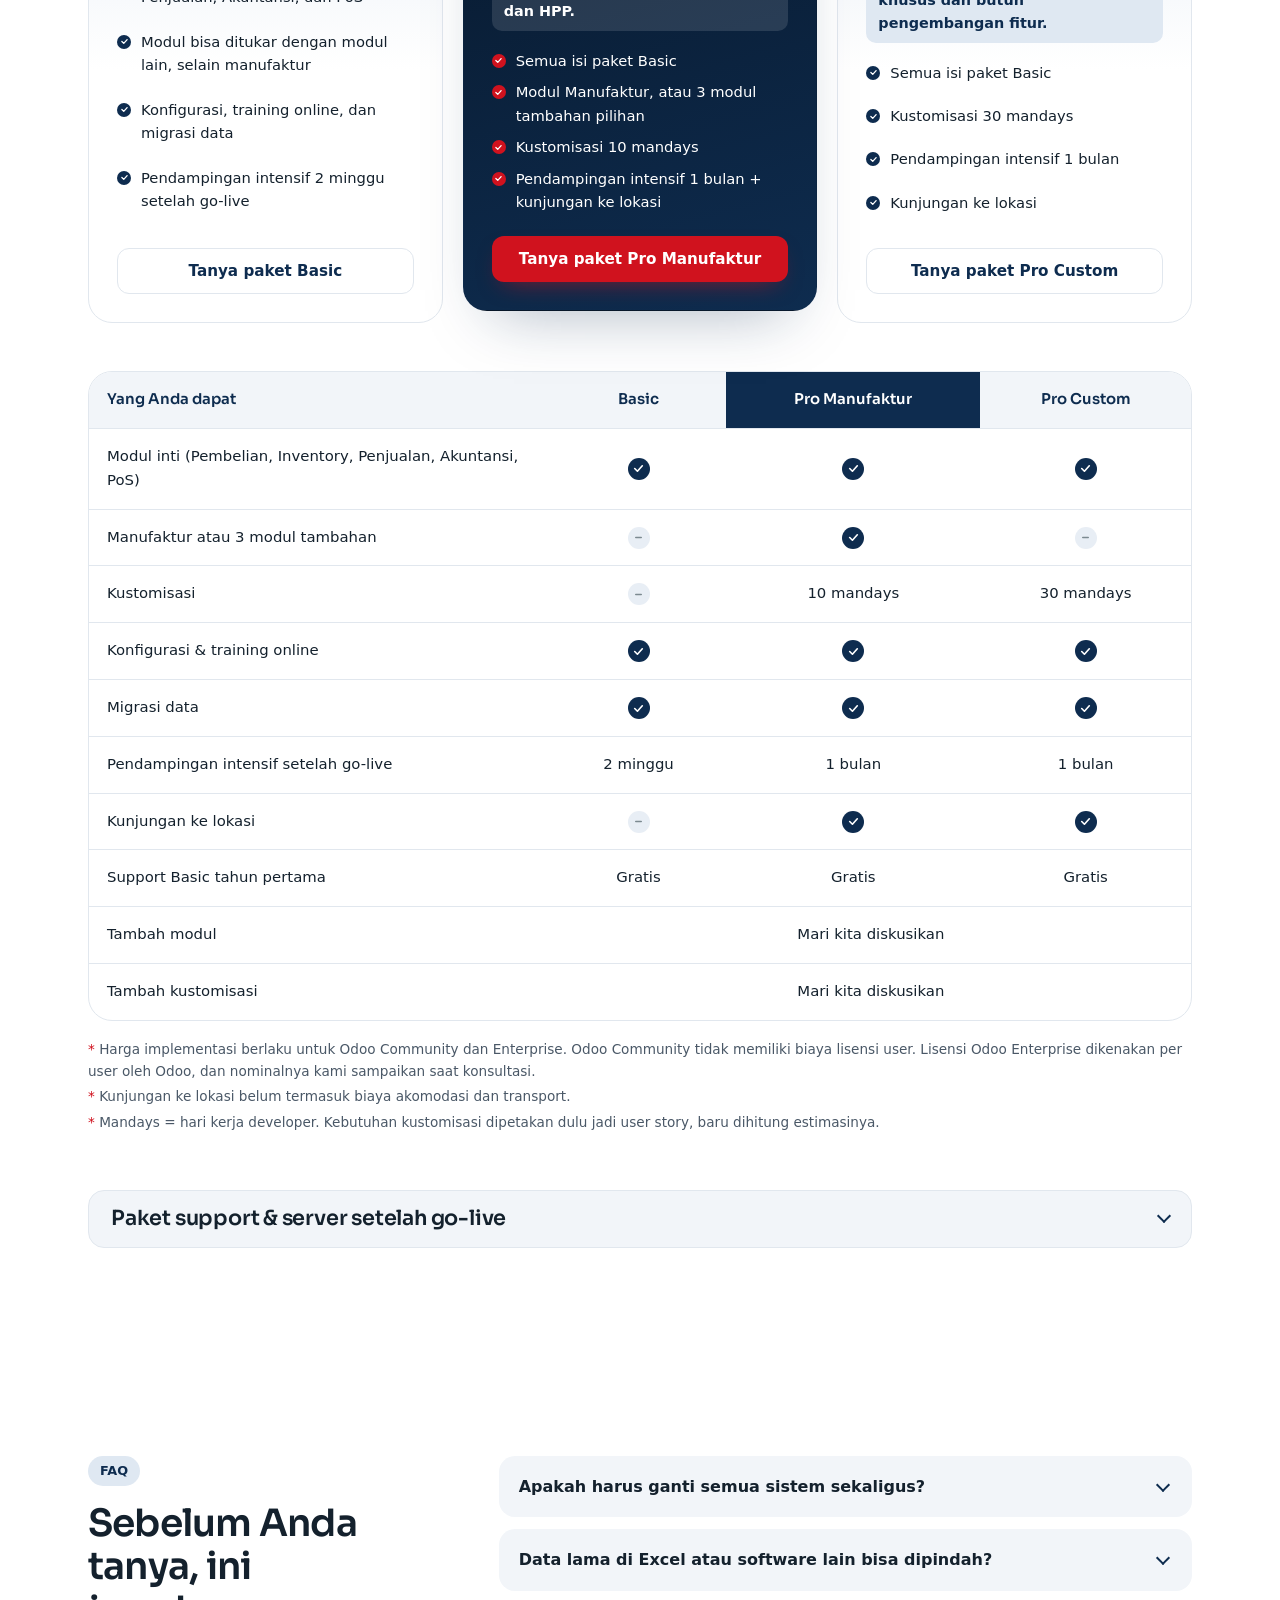
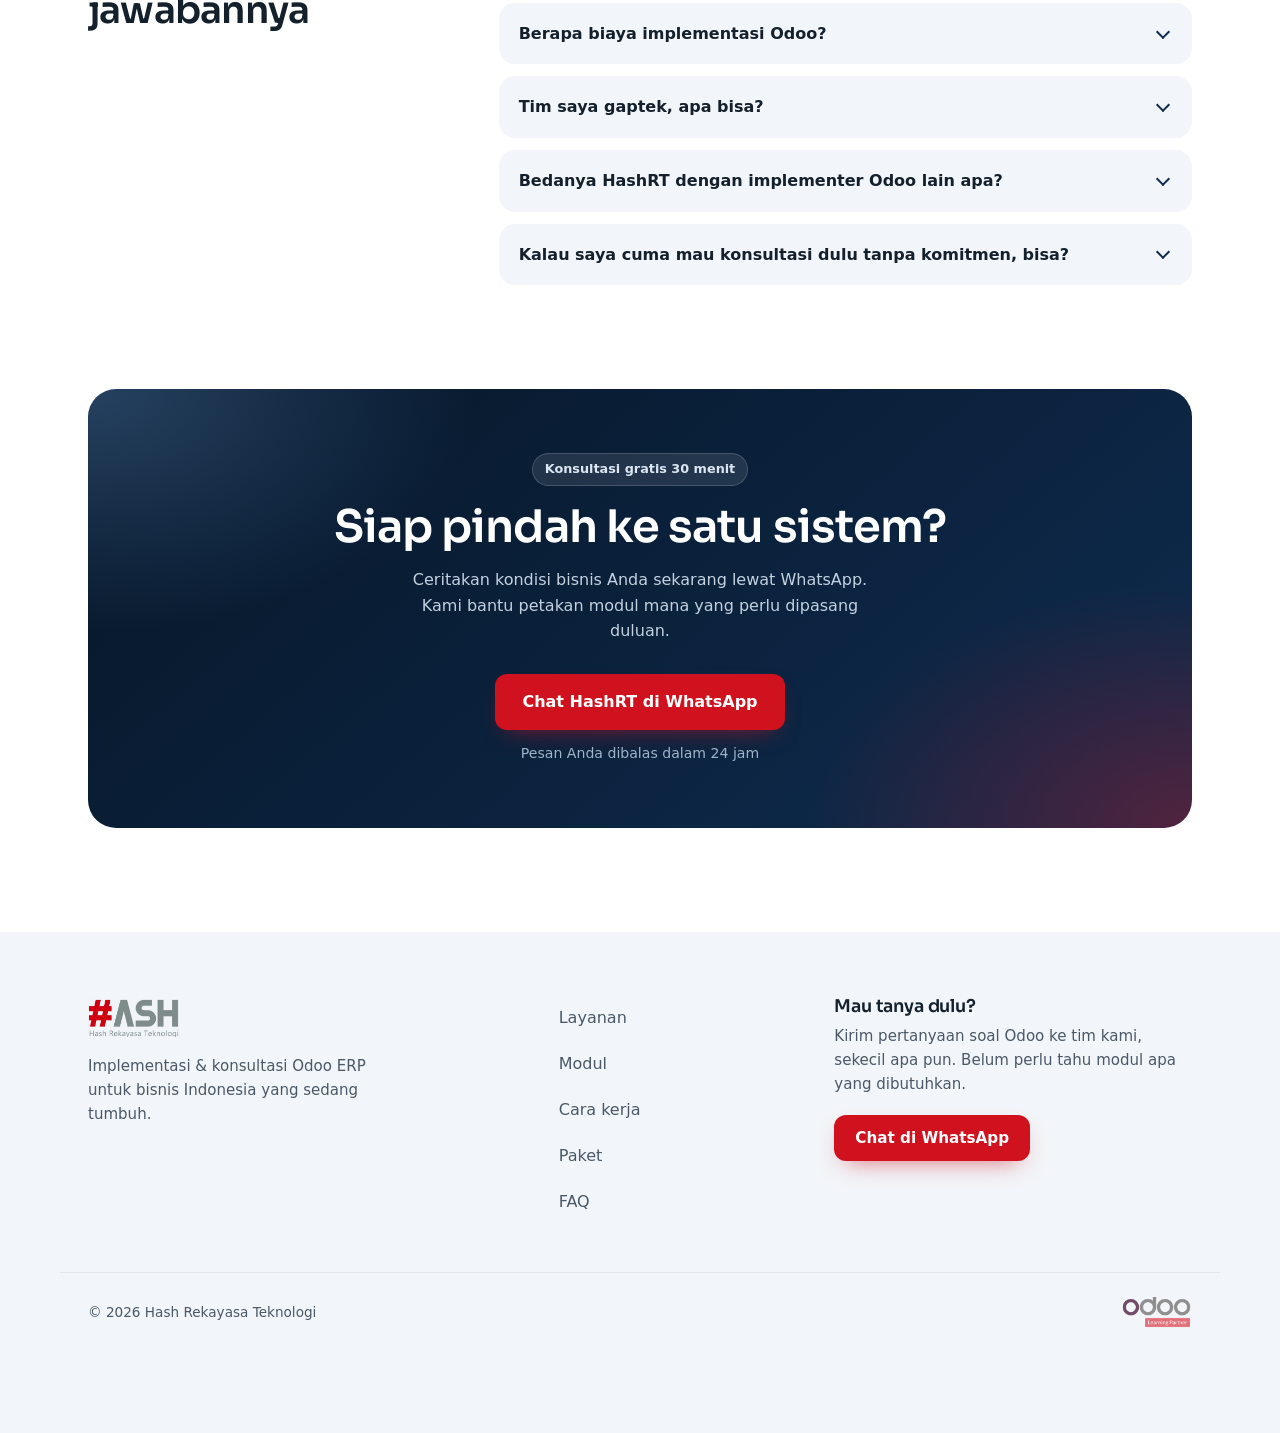
==== commit 8f0262b8: "Paket support Basic: server "Odoo Online" Co-Authored-By: Claude Opus 5.5 <noreply@anthropic.com>" ====
--- a/implementasi-odoo/index.html
+++ b/implementasi-odoo/index.html
@@ -411,7 +411,7 @@
               <tr><th scope="row">Channel</th><td>Tiket via email &amp; Telegram</td><td>Tiket via email &amp; Telegram</td><td>Tiket via email &amp; Telegram prioritas</td></tr>
               <tr><th scope="row">Bantuan fungsional</th><td>Panduan &amp; training</td><td>Panduan, konfigurasi, asistensi</td><td>Panduan, konfigurasi, asistensi</td></tr>
               <tr><th scope="row">Masalah kritis selesai</th><td>Maks. 24 jam</td><td>Maks. 8 jam</td><td>Maks. 8 jam</td></tr>
-              <tr><th scope="row">Server</th><td>Shared (Odoo Community, di bawah 10 user)</td><td>Single tenant</td><td>Dedicated instance</td></tr>
+              <tr><th scope="row">Server</th><td>Odoo Online</td><td>Single tenant</td><td>Dedicated instance</td></tr>
             </tbody>
           </table>
         </div>
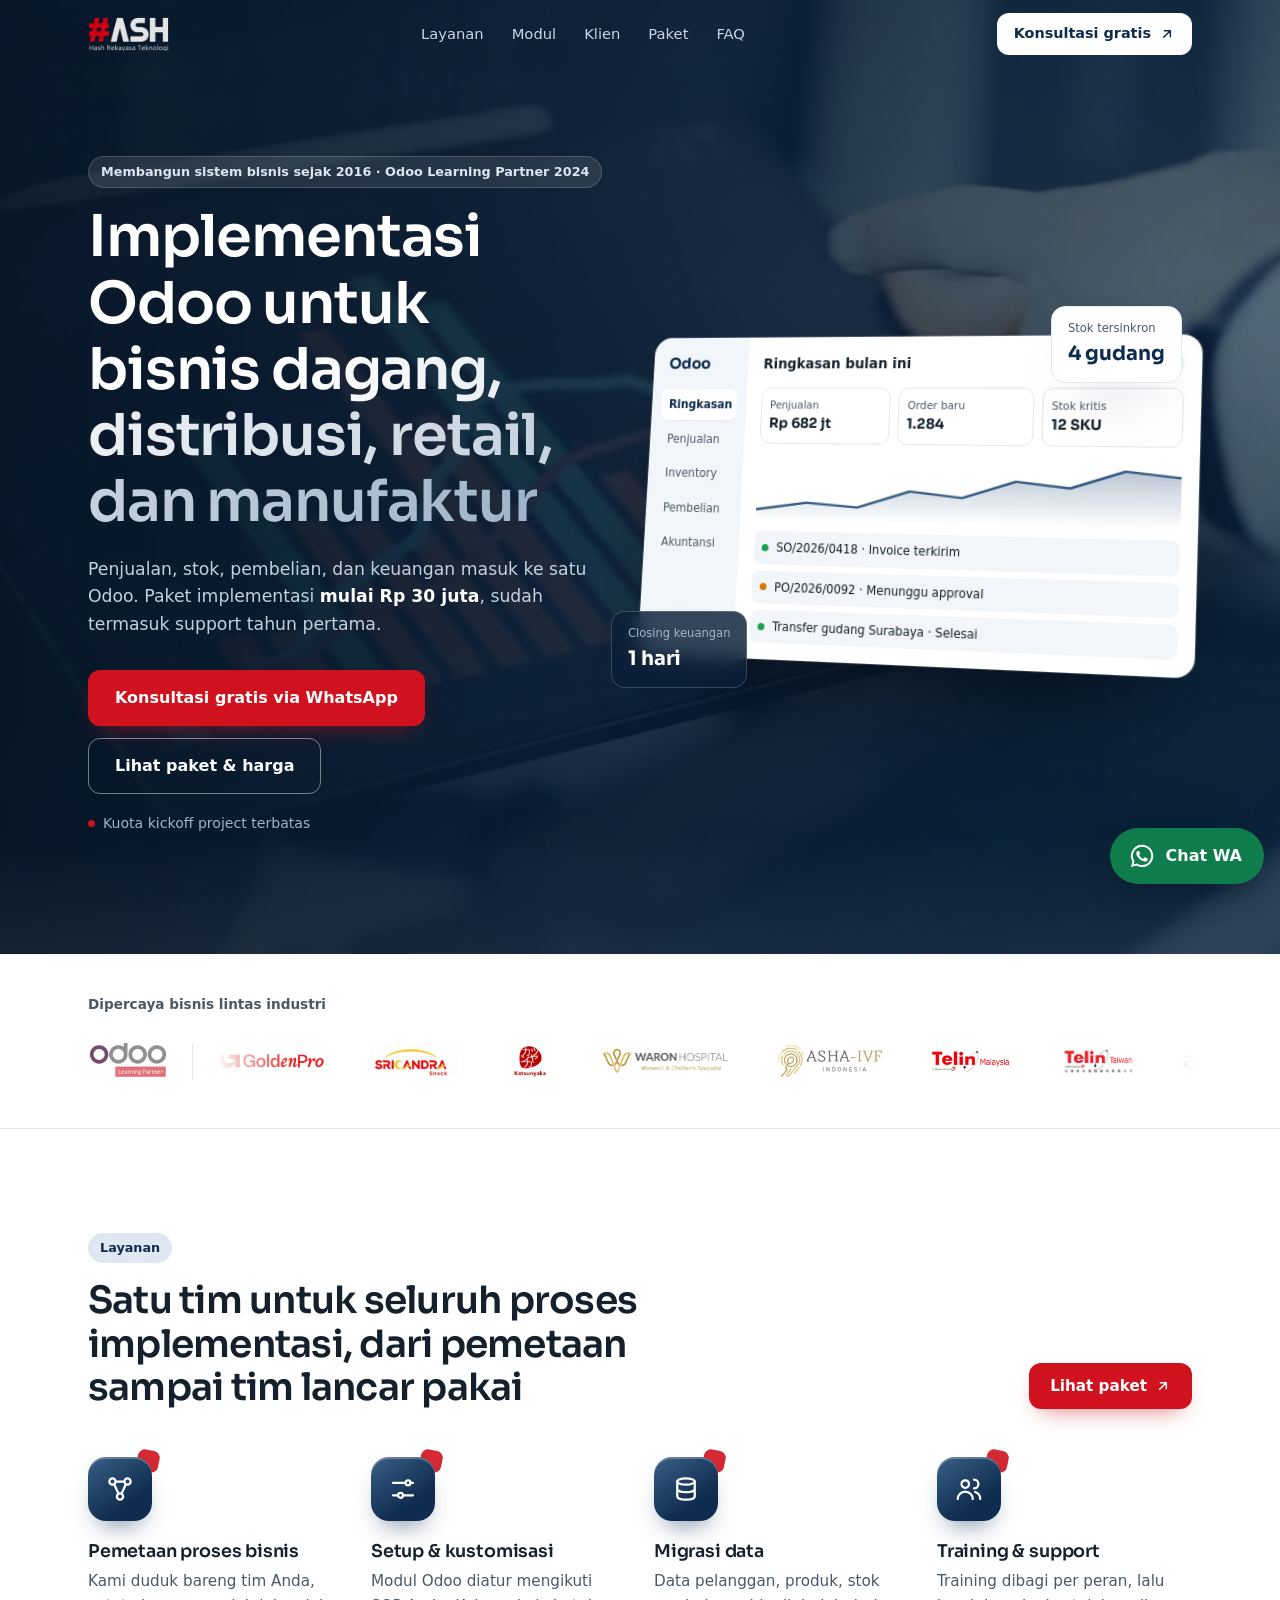
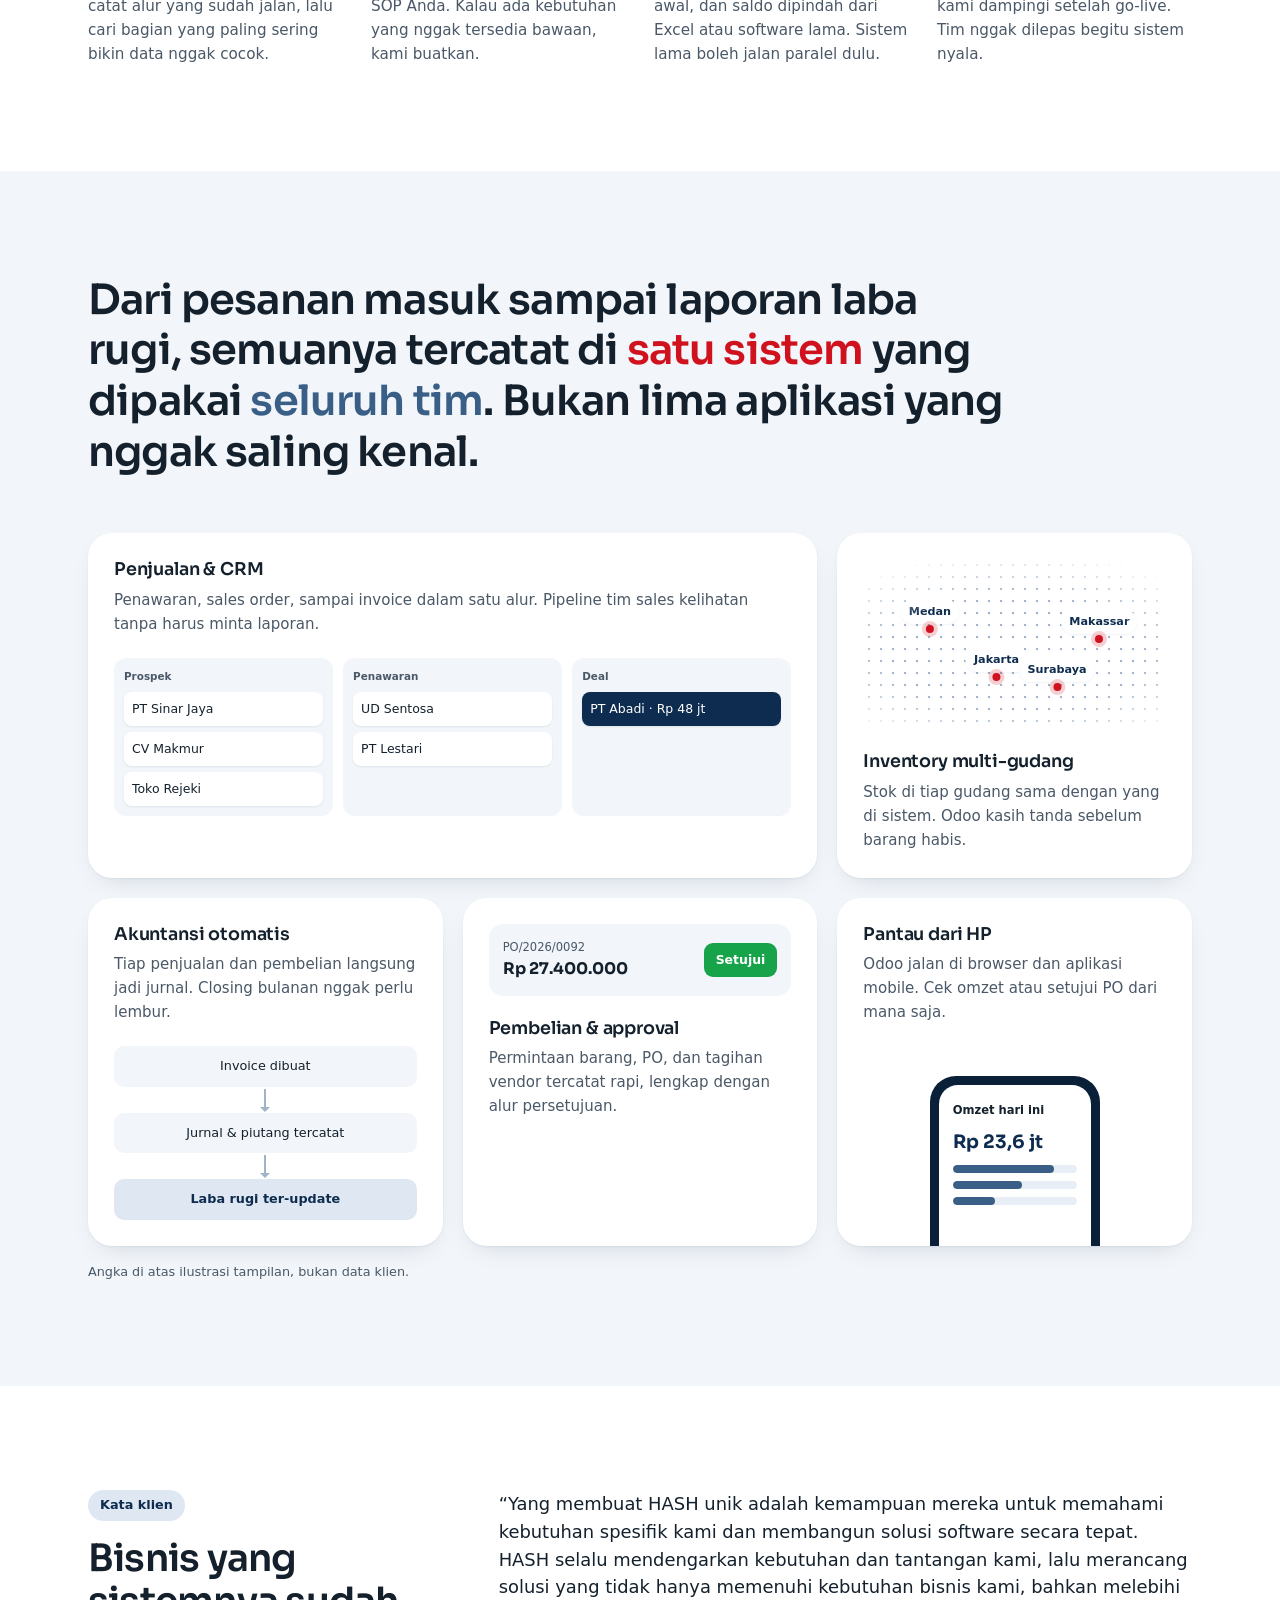
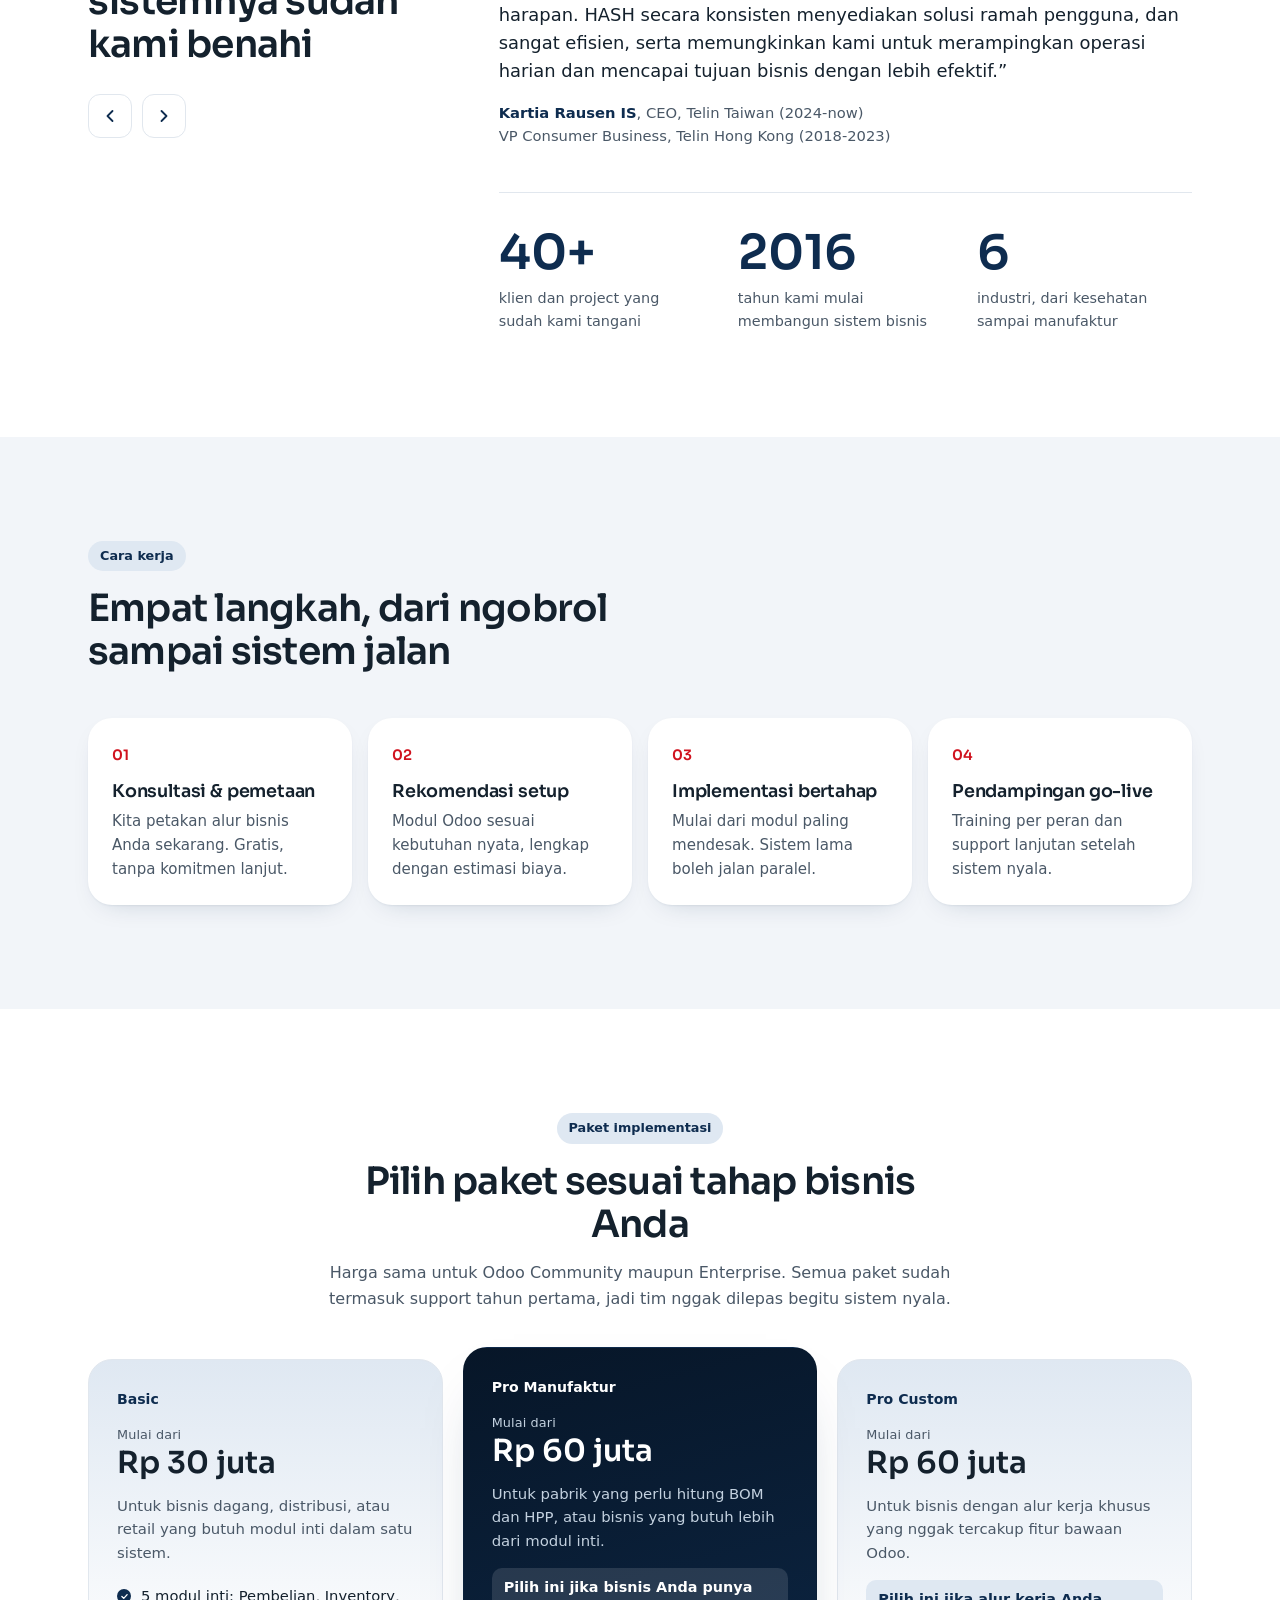
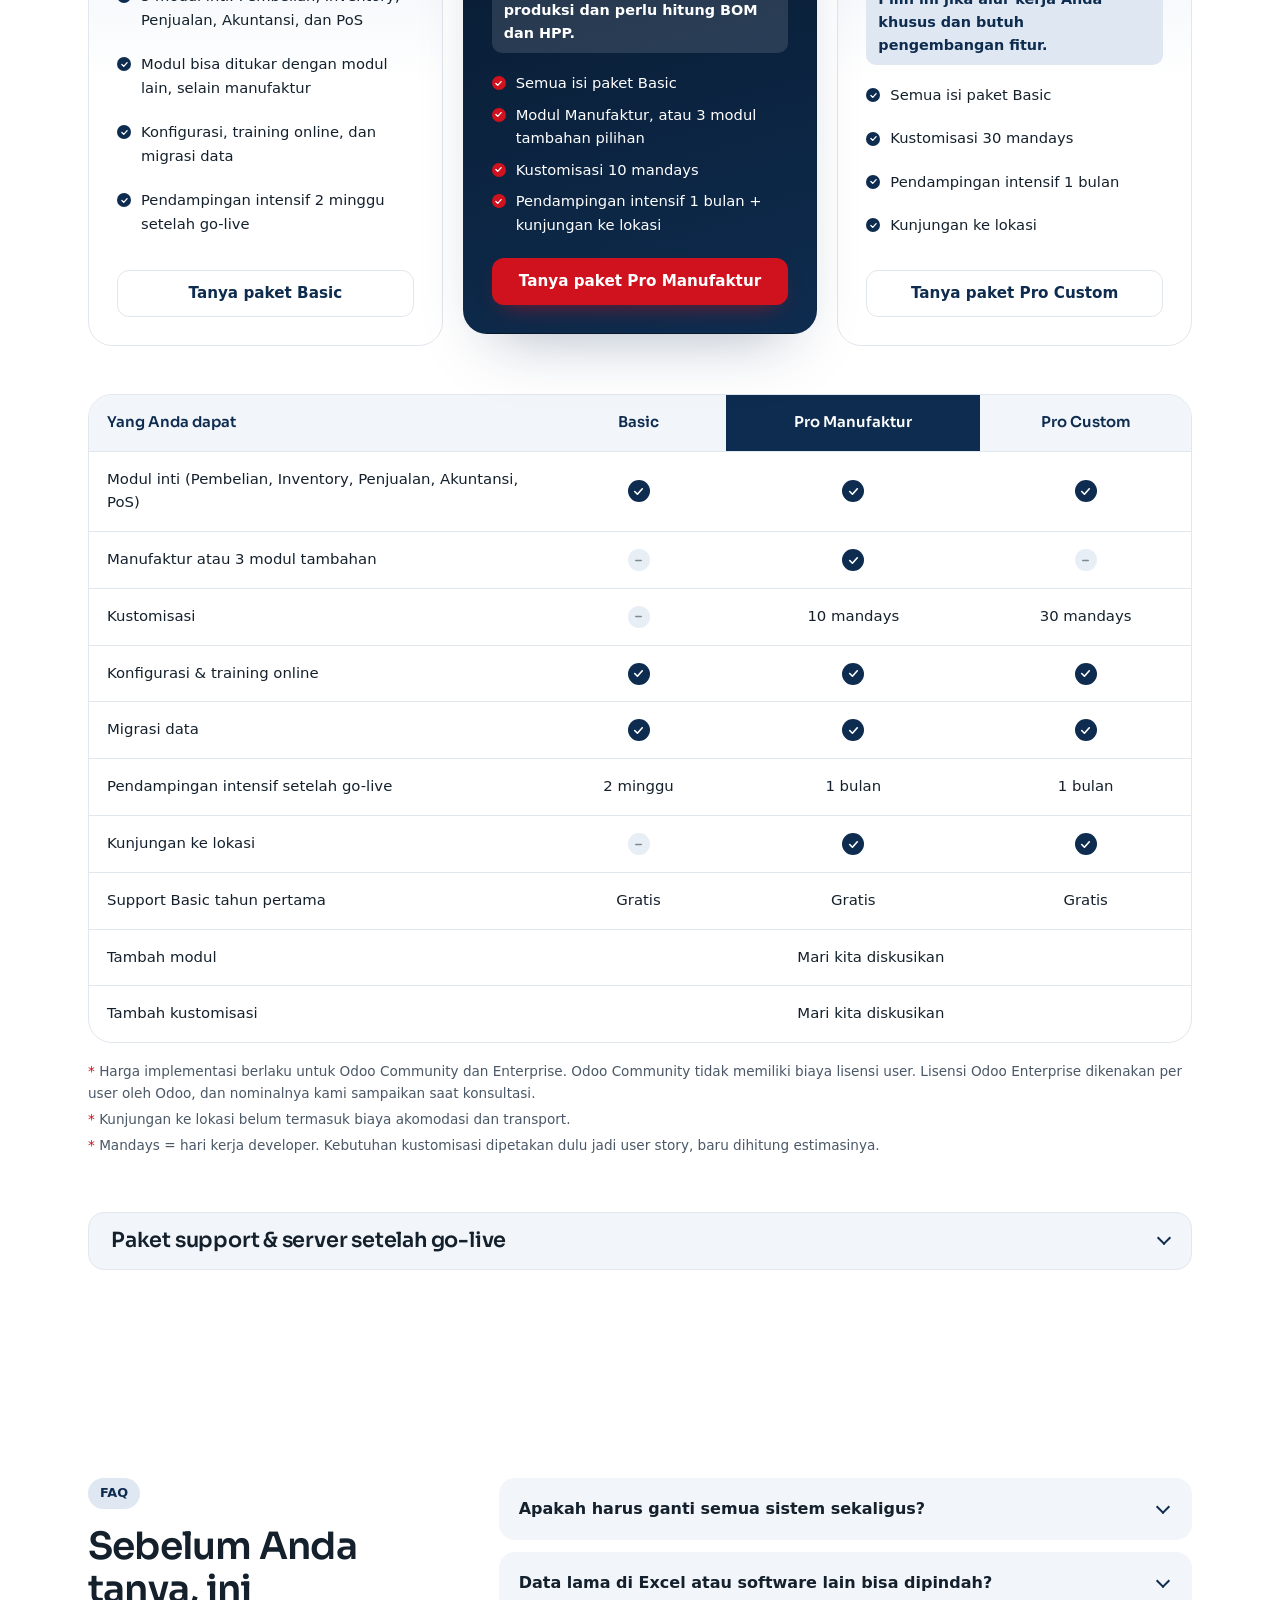
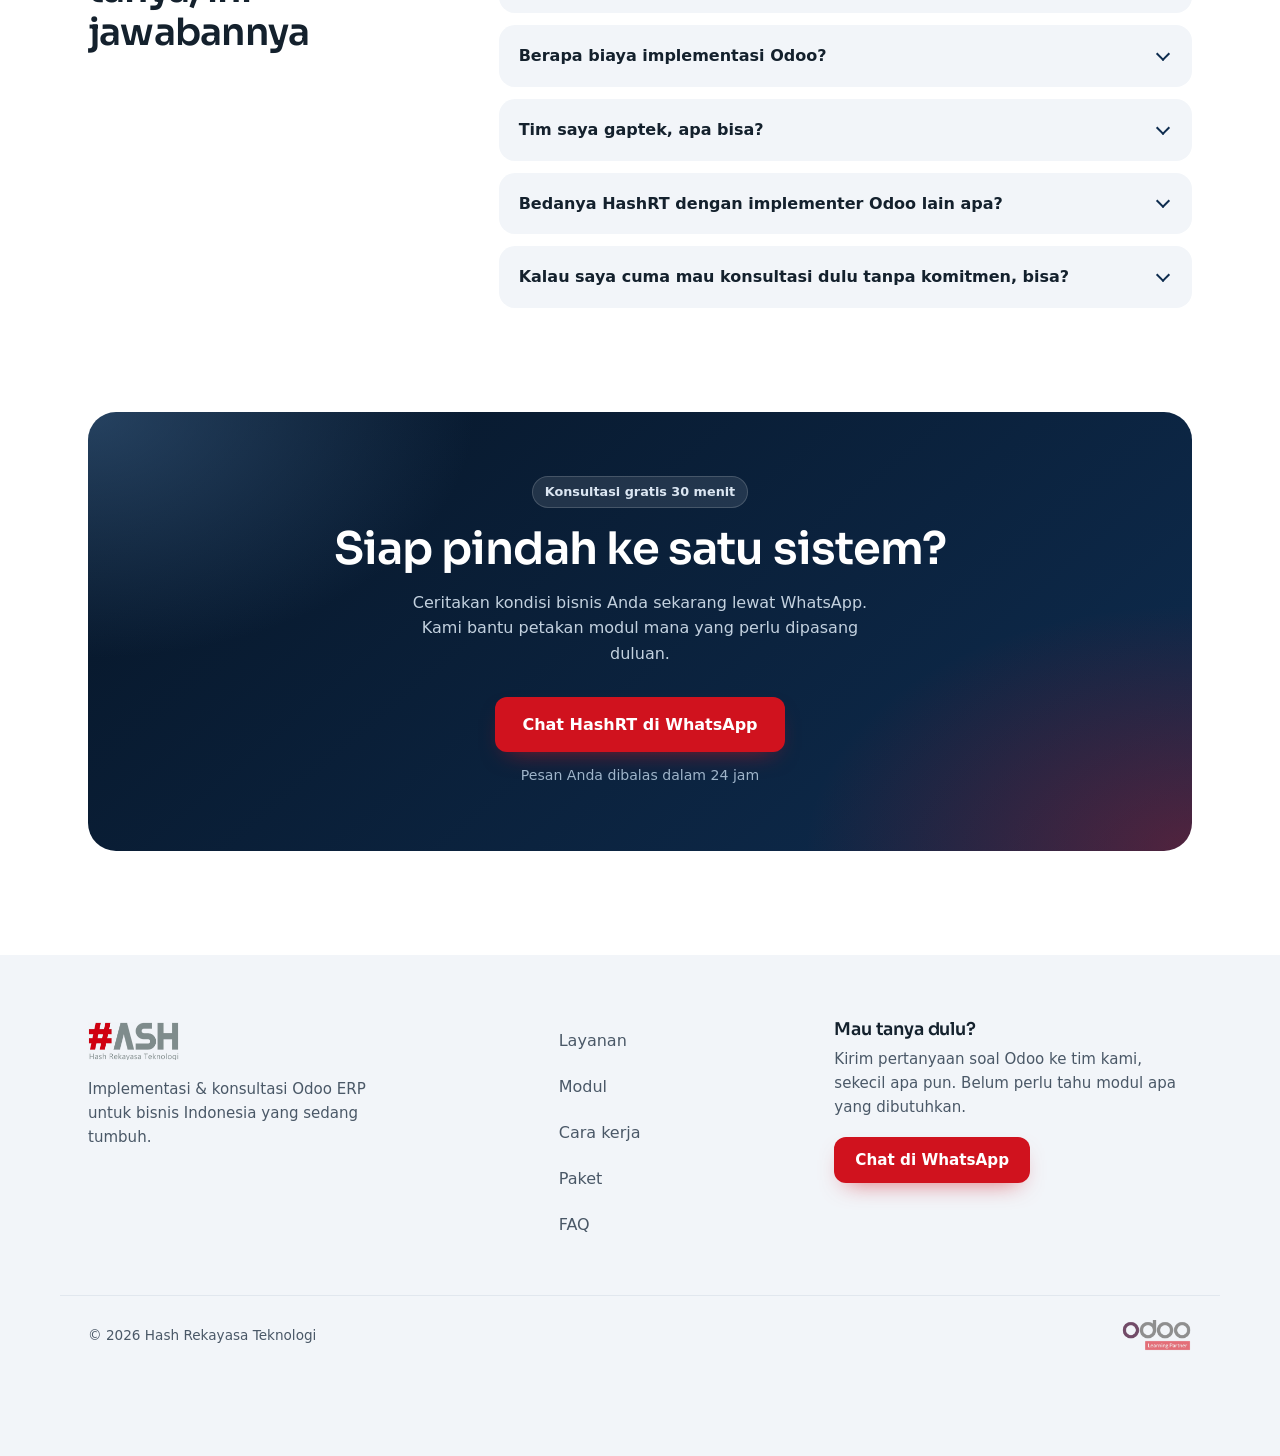
==== commit cb51d4f8: "Kartu paket: label kecil "Mulai dari" di atas harga Co-Authored-By: Claude Opus 5.5 <noreply@anthrop" ====
--- a/implementasi-odoo/index.html
+++ b/implementasi-odoo/index.html
@@ -327,6 +327,7 @@
       <div class="plans">
         <article class="plan">
           <p class="plan__tag">Basic</p>
+          <p class="plan__from">Mulai dari</p>
           <p class="plan__price"><span data-fill="price-basic">Rp 30 juta</span></p>
           <p class="plan__desc">Untuk bisnis dagang, distribusi, atau retail yang butuh modul inti dalam satu sistem.</p>
           <ul class="plan__list">
@@ -341,6 +342,7 @@
 
         <article class="plan plan--featured">
           <p class="plan__tag">Pro Manufaktur</p>
+          <p class="plan__from">Mulai dari</p>
           <p class="plan__price"><span data-fill="price-pro-man">Rp 60 juta</span></p>
           <p class="plan__desc">Untuk pabrik yang perlu hitung BOM dan HPP, atau bisnis yang butuh lebih dari modul inti.</p>
           <p class="plan__pick">Pilih ini jika bisnis Anda punya produksi dan perlu hitung BOM dan HPP.</p>
@@ -356,6 +358,7 @@
 
         <article class="plan">
           <p class="plan__tag">Pro Custom</p>
+          <p class="plan__from">Mulai dari</p>
           <p class="plan__price"><span data-fill="price-pro-custom">Rp 60 juta</span></p>
           <p class="plan__desc">Untuk bisnis dengan alur kerja khusus yang nggak tercakup fitur bawaan Odoo.</p>
           <p class="plan__pick">Pilih ini jika alur kerja Anda khusus dan butuh pengembangan fitur.</p>
--- a/implementasi-odoo/implementasi.css
+++ b/implementasi-odoo/implementasi.css
@@ -474,3 +474,7 @@
   .foot__links{grid-template-columns:1fr 1fr;column-gap:16px}
   .foot__bottom{margin-top:28px}
 }
+
+/* label "Mulai dari" di atas harga paket */
+.plan__from{font-size:.8rem;font-weight:500;color:var(--ink-soft);margin-bottom:-12px;letter-spacing:.01em}
+.plan--featured .plan__from{color:#c3d1df}
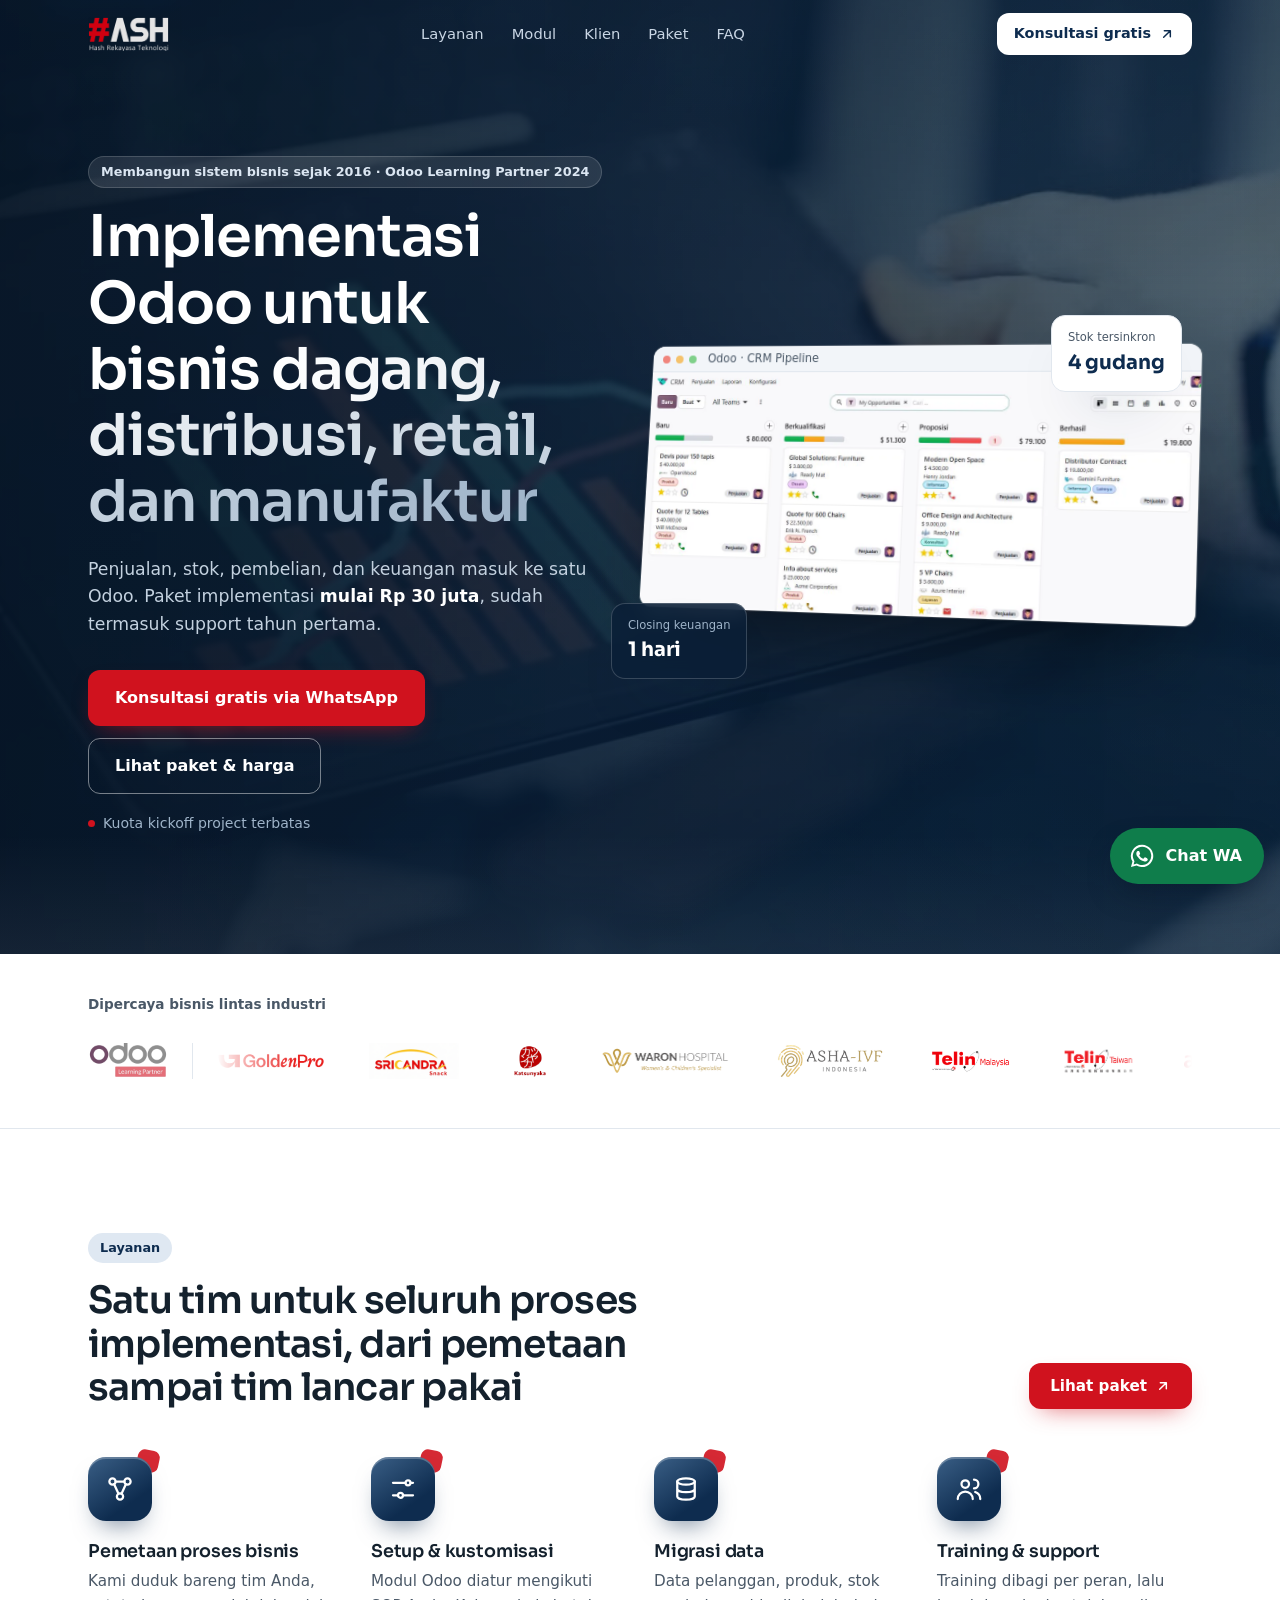
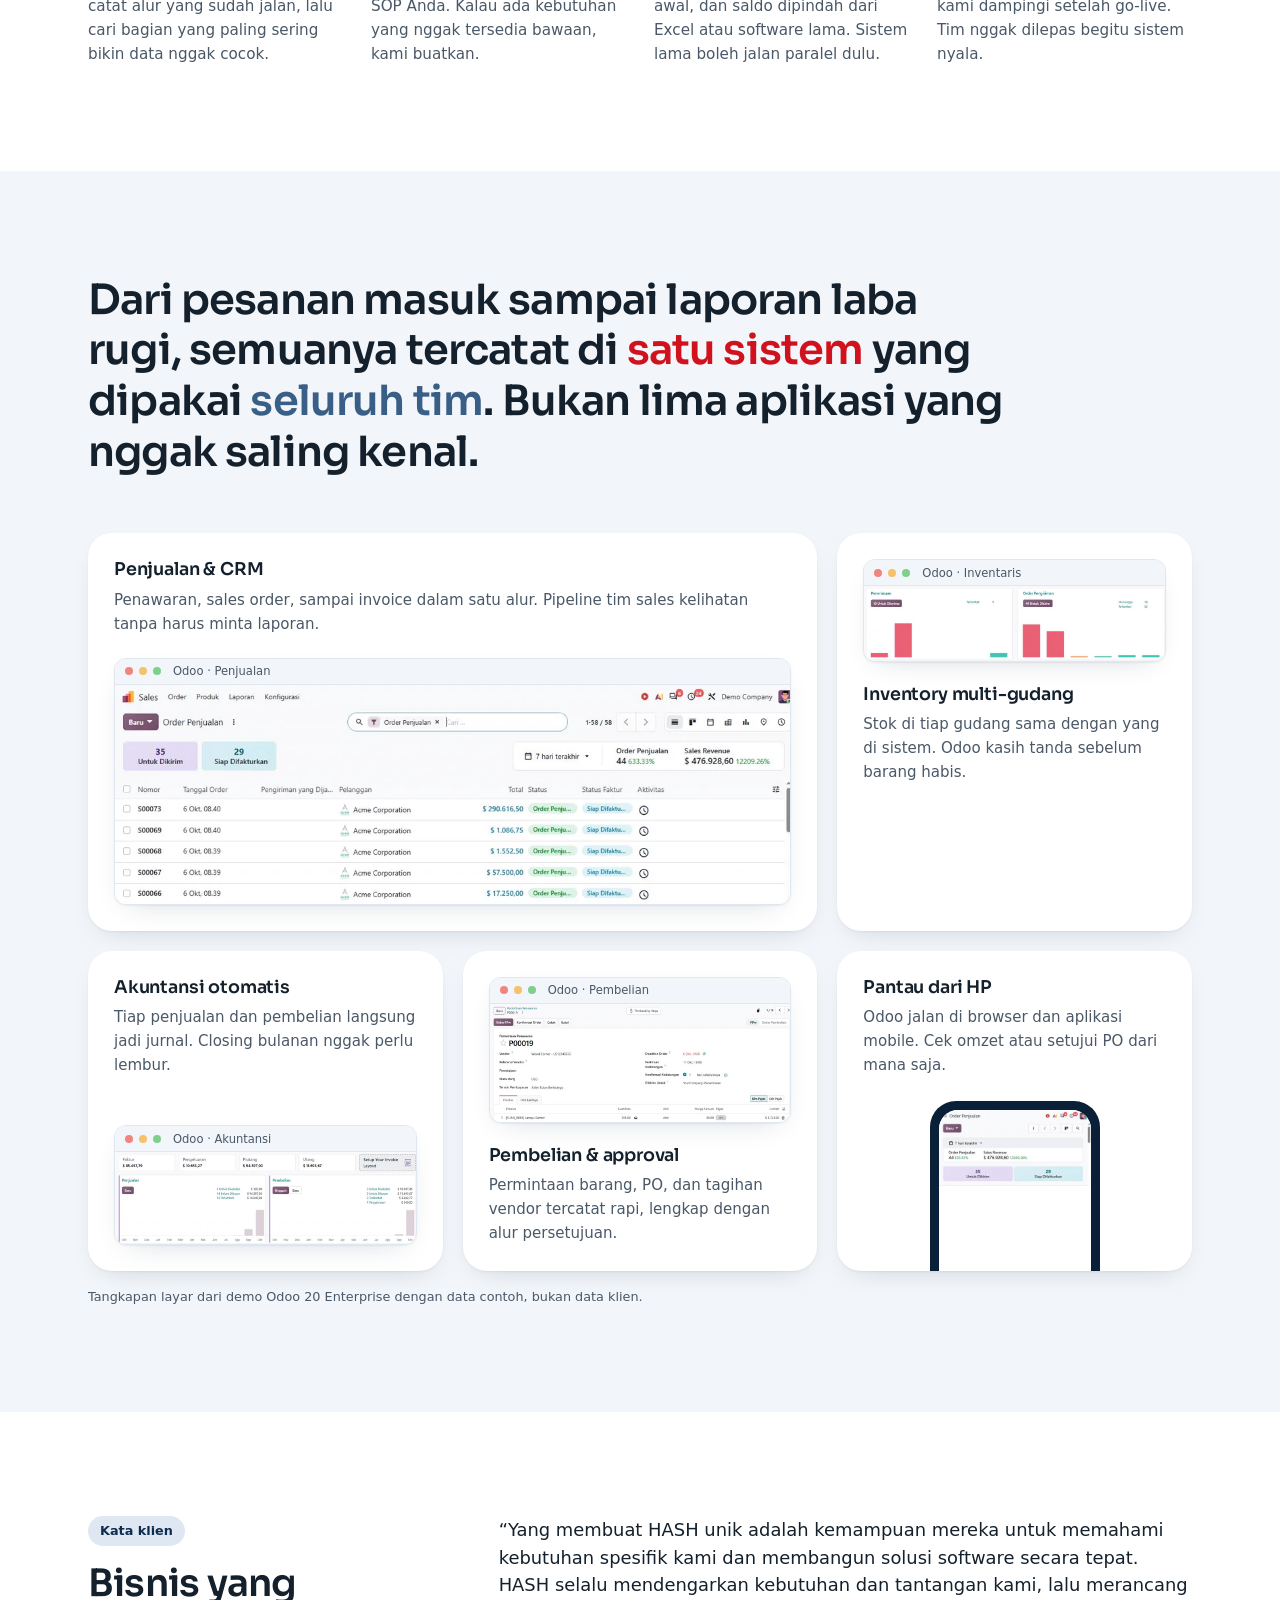
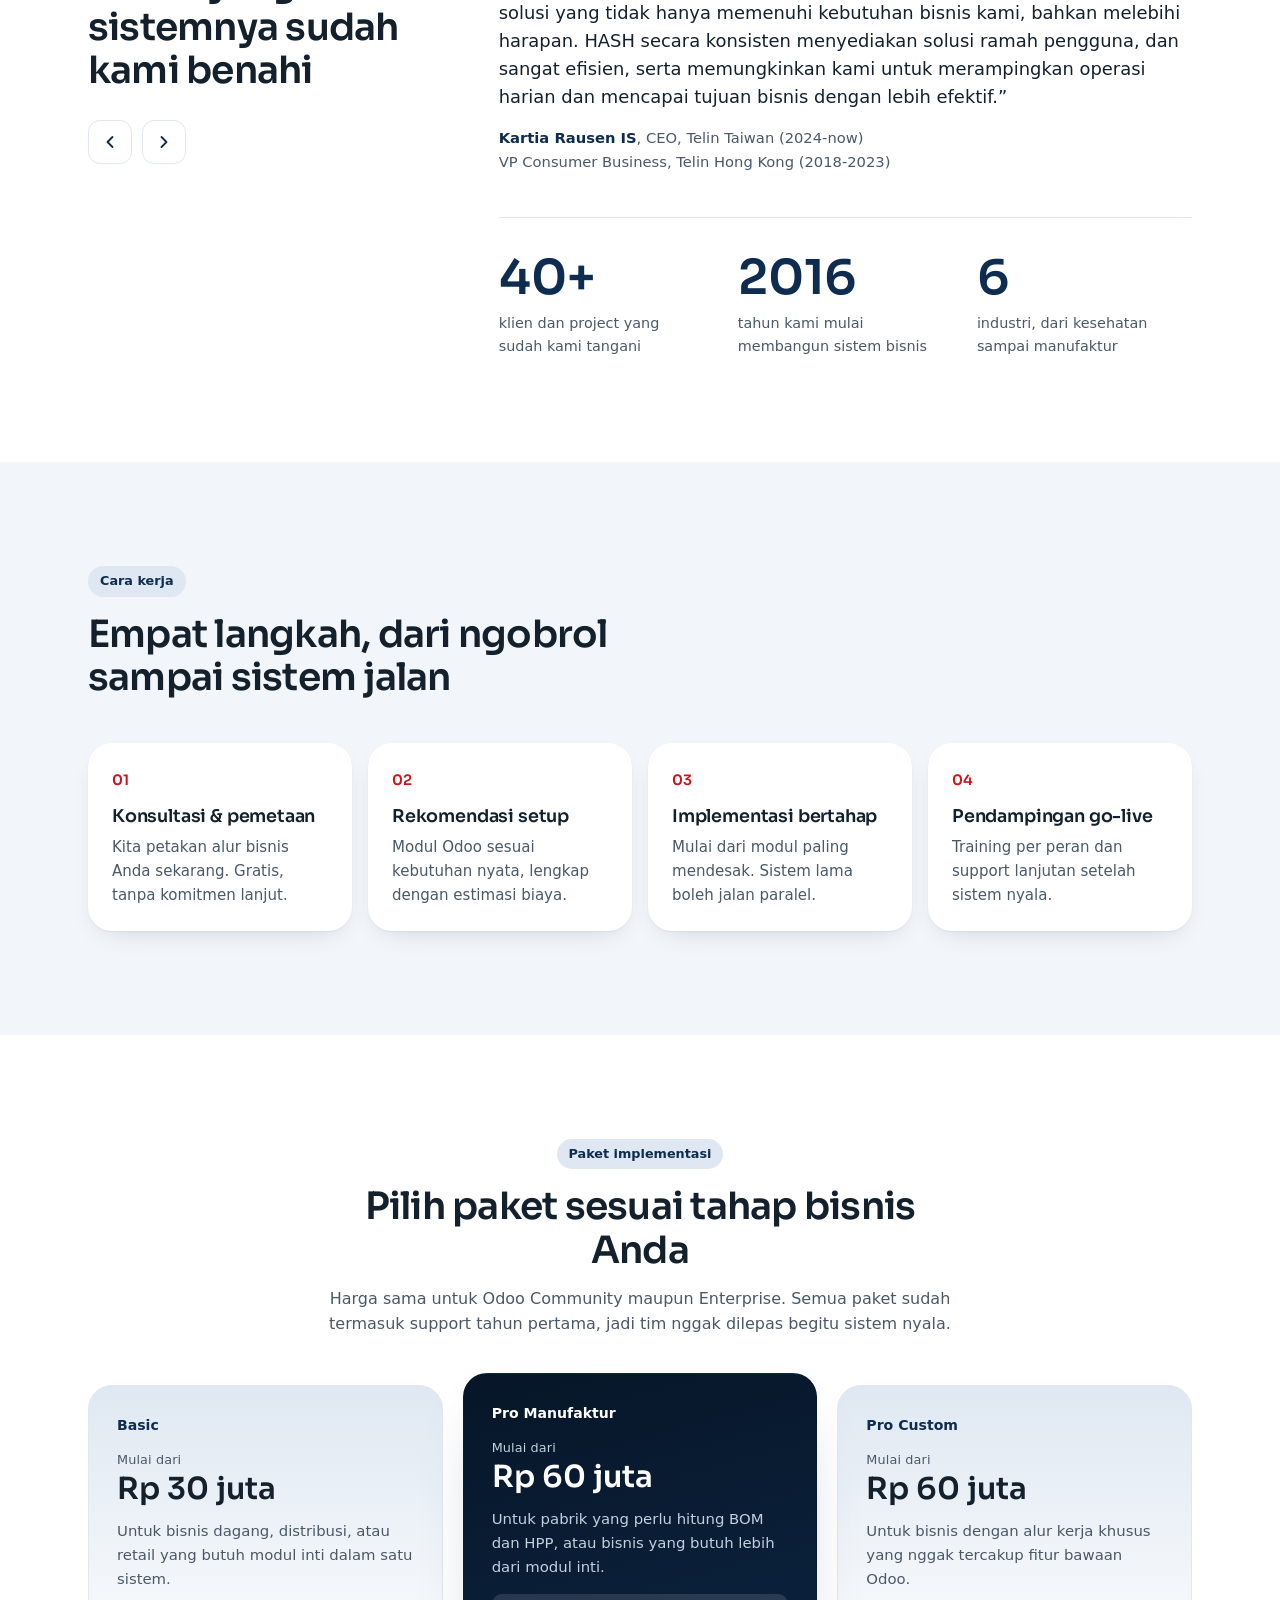
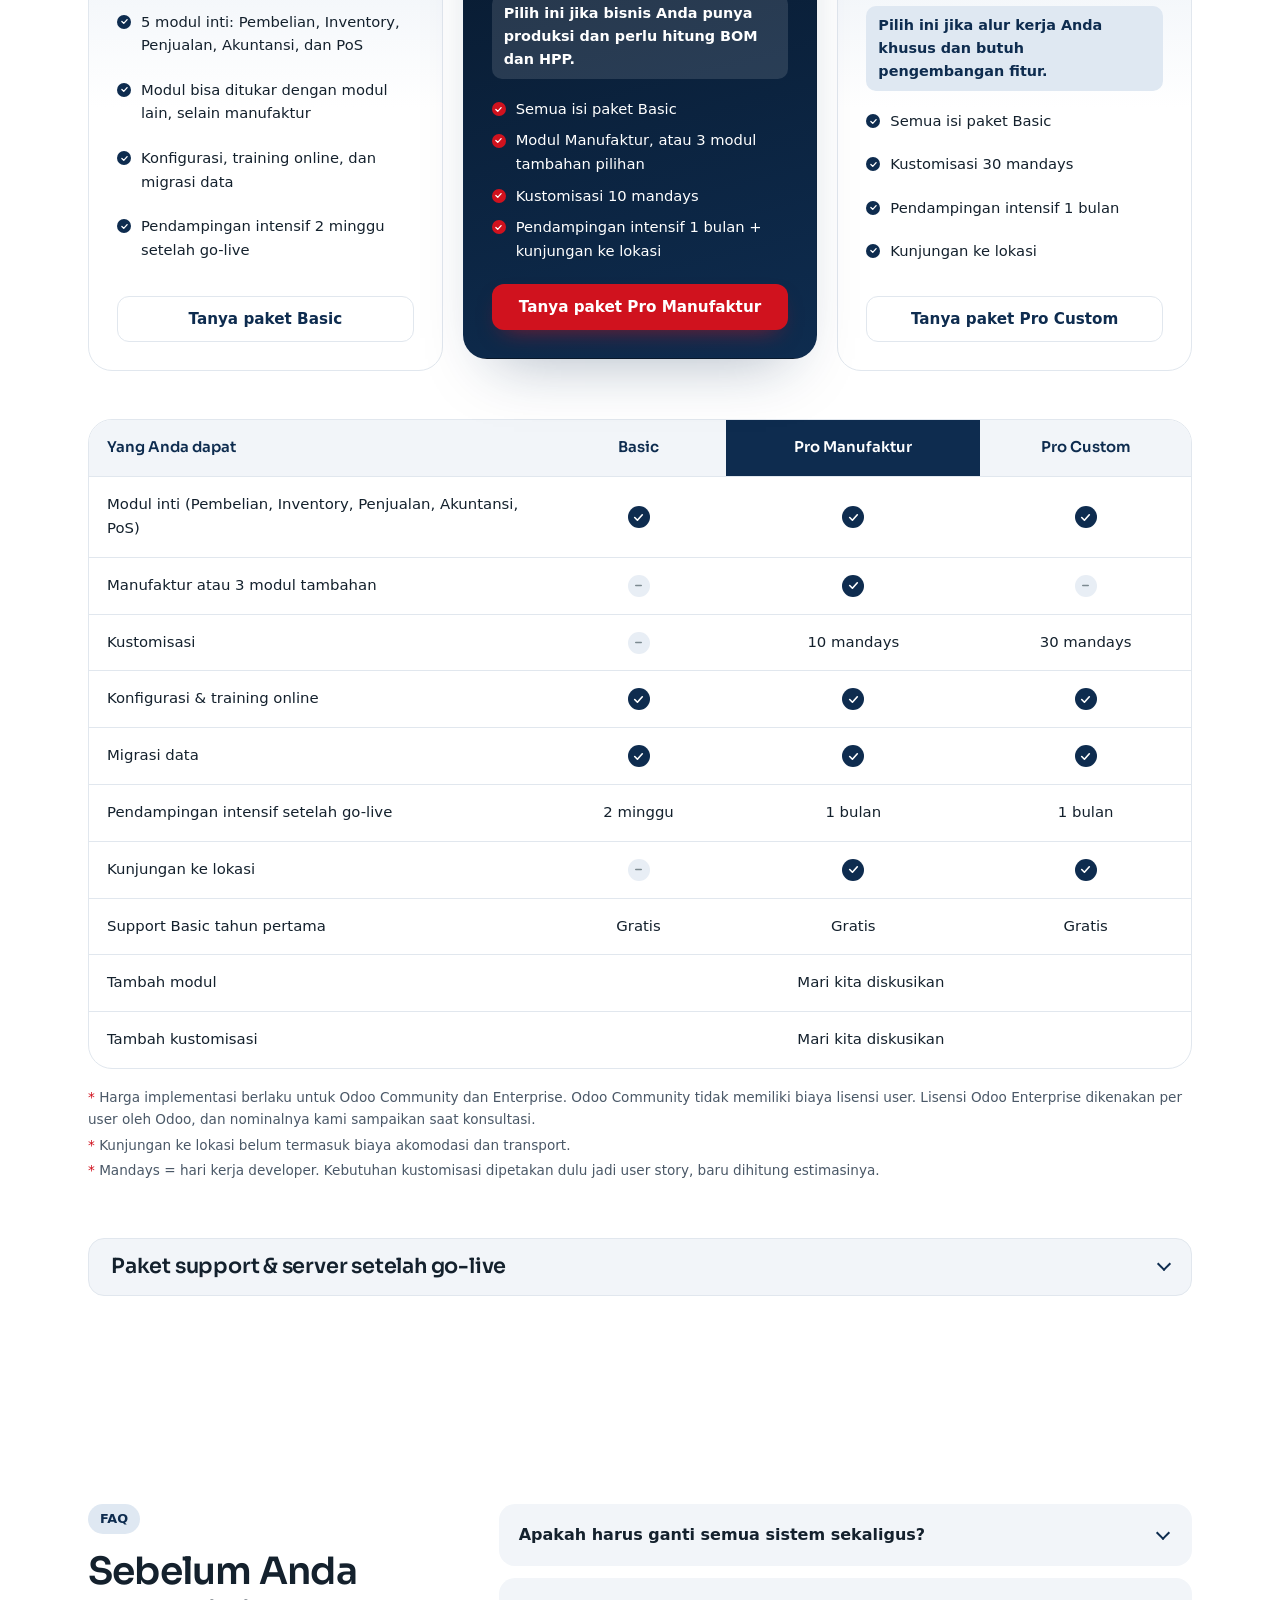
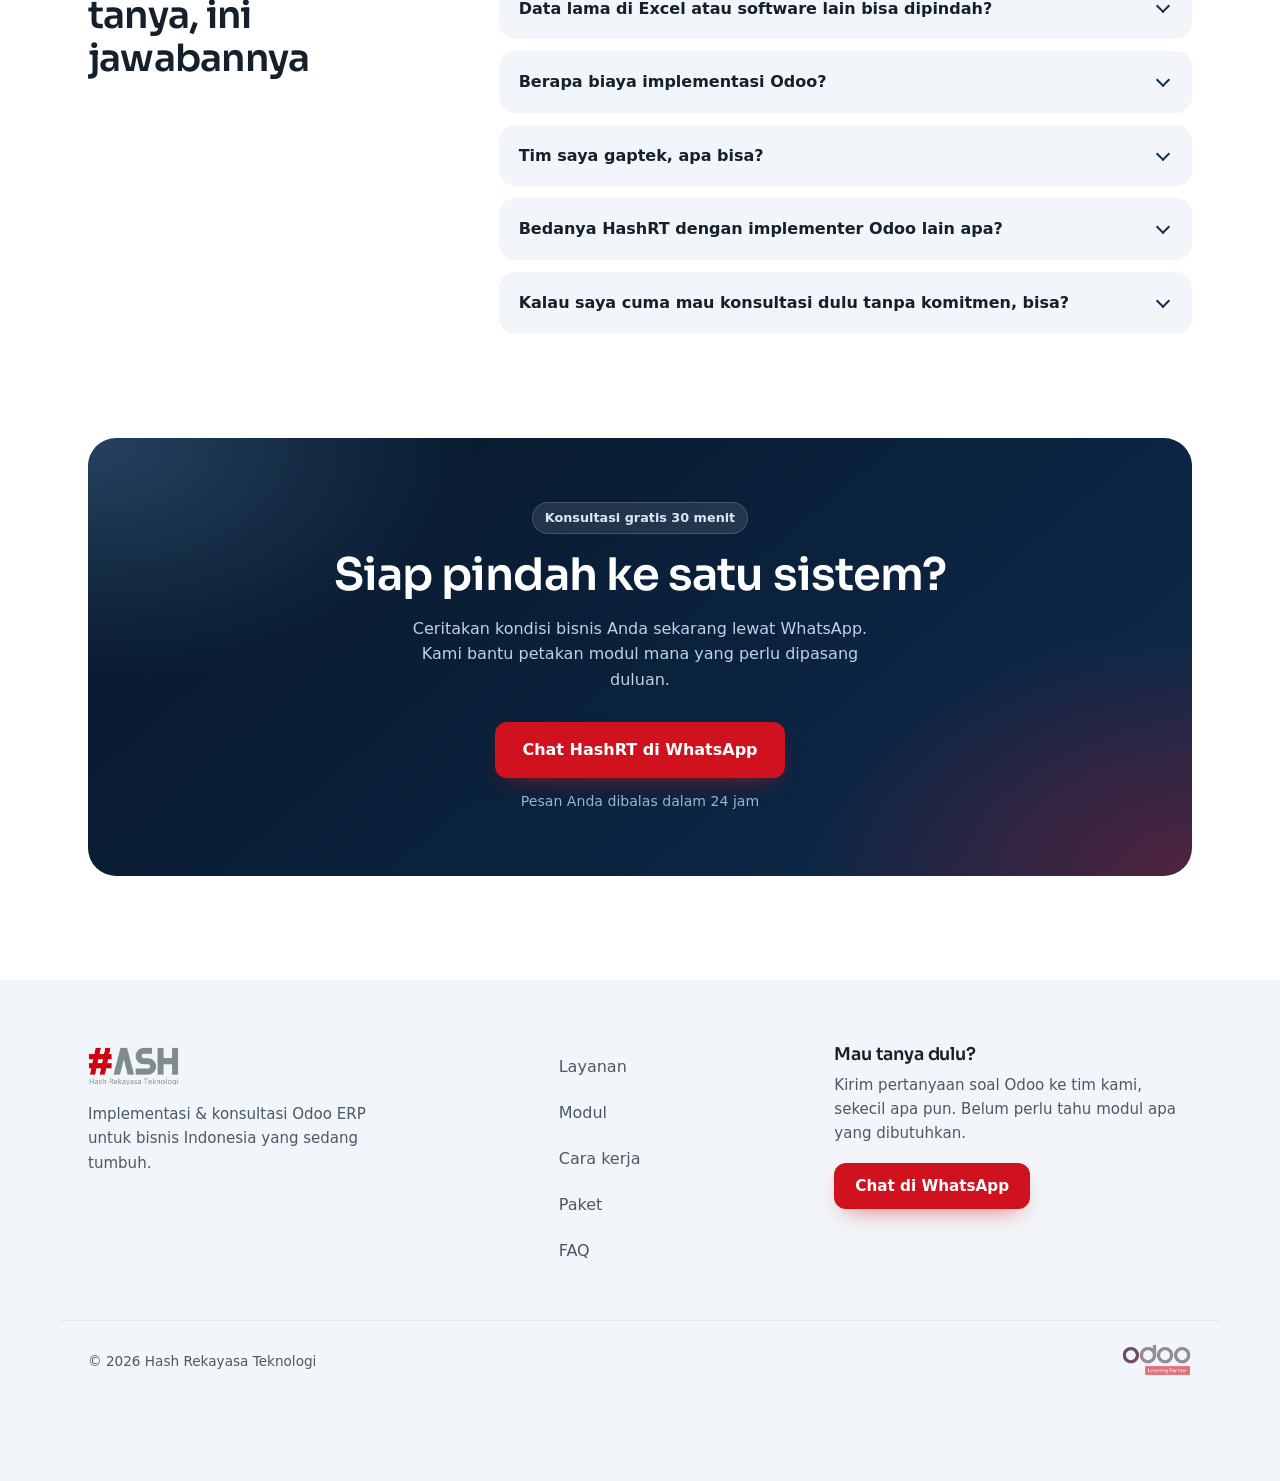
==== commit 428f1d99: "implementasi-odoo: mockup hero & visual section Modul diganti screenshot asli Odoo 20 Enterprise Dia" ====
--- a/implementasi-odoo/index.html
+++ b/implementasi-odoo/index.html
@@ -87,38 +87,14 @@
         <p class="hero__note" data-fill="urgency">Kuota kickoff project terbatas</p>
       </div>
 
-      <!-- Mockup dashboard (ilustrasi, bukan data klien) -->
-      <div class="hero__visual" aria-hidden="true">
-        <div class="mock">
-          <div class="mock__side">
-            <span class="mock__logo">Odoo</span>
-            <span class="mock__item is-on">Ringkasan</span>
-            <span class="mock__item">Penjualan</span>
-            <span class="mock__item">Inventory</span>
-            <span class="mock__item">Pembelian</span>
-            <span class="mock__item">Akuntansi</span>
-          </div>
-          <div class="mock__main">
-            <div class="mock__head"><b>Ringkasan bulan ini</b><span class="mock__live">Live</span></div>
-            <div class="mock__kpis">
-              <div><small>Penjualan</small><b>Rp 682 jt</b></div>
-              <div><small>Order baru</small><b>1.284</b></div>
-              <div><small>Stok kritis</small><b>12 SKU</b></div>
-            </div>
-            <svg class="mock__chart" viewBox="0 0 240 70" preserveAspectRatio="none">
-              <defs><linearGradient id="mg" x1="0" x2="0" y1="0" y2="1"><stop offset="0" stop-color="#3a5f86" stop-opacity=".35"/><stop offset="1" stop-color="#3a5f86" stop-opacity="0"/></linearGradient></defs>
-              <path d="M0,58 30,50 60,54 90,36 120,42 150,24 180,30 210,12 240,18 240,70 0,70Z" fill="url(#mg)"/>
-              <polyline points="0,58 30,50 60,54 90,36 120,42 150,24 180,30 210,12 240,18" fill="none" stroke="#3a5f86" stroke-width="2.5"/>
-            </svg>
-            <div class="mock__rows">
-              <div><i class="dot dot--ok"></i>SO/2026/0418 · Invoice terkirim</div>
-              <div><i class="dot dot--warn"></i>PO/2026/0092 · Menunggu approval</div>
-              <div><i class="dot dot--ok"></i>Transfer gudang Surabaya · Selesai</div>
-            </div>
-          </div>
-        </div>
-        <div class="float float--a"><small>Closing keuangan</small><b>1 hari</b></div>
-        <div class="float float--b"><small>Stok tersinkron</small><b>4 gudang</b></div>
+      <!-- Screenshot asli: demo Odoo 20 Enterprise (data contoh) -->
+      <div class="hero__visual">
+        <figure class="shot shot--hero">
+          <div class="shot__bar" aria-hidden="true"><i></i><i></i><i></i><span>Odoo · CRM Pipeline</span></div>
+          <img src="../assets/odoo/hero-crm-pipeline.webp" alt="Pipeline CRM di Odoo 20 Enterprise dengan tahap Baru, Berkualifikasi, Proposisi, dan Berhasil" width="1330" height="574" fetchpriority="high" />
+        </figure>
+        <div class="float float--a" aria-hidden="true"><small>Closing keuangan</small><b>1 hari</b></div>
+        <div class="float float--b" aria-hidden="true"><small>Stok tersinkron</small><b>4 gudang</b></div>
       </div>
     </div>
   </section>
@@ -202,20 +178,17 @@
             <h3>Penjualan &amp; CRM</h3>
             <p>Penawaran, sales order, sampai invoice dalam satu alur. Pipeline tim sales kelihatan tanpa harus minta laporan.</p>
           </div>
-          <div class="pipe" aria-hidden="true">
-            <div class="pipe__col"><small>Prospek</small><span>PT Sinar Jaya</span><span>CV Makmur</span><span>Toko Rejeki</span></div>
-            <div class="pipe__col"><small>Penawaran</small><span>UD Sentosa</span><span>PT Lestari</span></div>
-            <div class="pipe__col"><small>Deal</small><span class="is-won">PT Abadi · Rp 48 jt</span></div>
-          </div>
+          <figure class="shot">
+            <div class="shot__bar" aria-hidden="true"><i></i><i></i><i></i><span>Odoo · Penjualan</span></div>
+            <img src="../assets/odoo/sales-orders.webp" alt="Daftar Order Penjualan di Odoo dengan total Sales Revenue dan status faktur" width="1000" height="324" loading="lazy" />
+          </figure>
         </article>
 
         <article class="tile tile--map">
-          <div class="map" aria-hidden="true">
-            <span class="pin" style="--x:22%;--y:38%">Medan</span>
-            <span class="pin" style="--x:44%;--y:66%">Jakarta</span>
-            <span class="pin" style="--x:64%;--y:72%">Surabaya</span>
-            <span class="pin" style="--x:78%;--y:44%">Makassar</span>
-          </div>
+          <figure class="shot">
+            <div class="shot__bar" aria-hidden="true"><i></i><i></i><i></i><span>Odoo · Inventaris</span></div>
+            <img src="../assets/odoo/inventory-overview.webp" alt="Gambaran Umum Inventaris di Odoo: penerimaan dan order pengiriman" width="1000" height="248" loading="lazy" />
+          </figure>
           <div class="tile__text">
             <h3>Inventory multi-gudang</h3>
             <p>Stok di tiap gudang sama dengan yang di sistem. Odoo kasih tanda sebelum barang habis.</p>
@@ -227,20 +200,17 @@
             <h3>Akuntansi otomatis</h3>
             <p>Tiap penjualan dan pembelian langsung jadi jurnal. Closing bulanan nggak perlu lembur.</p>
           </div>
-          <div class="flow" aria-hidden="true">
-            <span>Invoice dibuat</span>
-            <i></i>
-            <span>Jurnal &amp; piutang tercatat</span>
-            <i></i>
-            <span class="is-strong">Laba rugi ter-update</span>
-          </div>
+          <figure class="shot">
+            <div class="shot__bar" aria-hidden="true"><i></i><i></i><i></i><span>Odoo · Akuntansi</span></div>
+            <img src="../assets/odoo/accounting-dashboard.webp" alt="Dashboard Akuntansi Odoo: faktur, pengeluaran, piutang, dan utang" width="1000" height="306" loading="lazy" />
+          </figure>
         </article>
 
         <article class="tile">
-          <div class="approve" aria-hidden="true">
-            <div><small>PO/2026/0092</small><b>Rp 27.400.000</b></div>
-            <span class="approve__btn">Setujui</span>
-          </div>
+          <figure class="shot">
+            <div class="shot__bar" aria-hidden="true"><i></i><i></i><i></i><span>Odoo · Pembelian</span></div>
+            <img src="../assets/odoo/purchase-order.webp" alt="Form Permintaan Penawaran pembelian di Odoo dengan tombol Konfirmasi Order" width="1000" height="394" loading="lazy" />
+          </figure>
           <div class="tile__text">
             <h3>Pembelian &amp; approval</h3>
             <p>Permintaan barang, PO, dan tagihan vendor tercatat rapi, lengkap dengan alur persetujuan.</p>
@@ -252,19 +222,13 @@
             <h3>Pantau dari HP</h3>
             <p>Odoo jalan di browser dan aplikasi mobile. Cek omzet atau setujui PO dari mana saja.</p>
           </div>
-          <div class="phone" aria-hidden="true">
-            <div class="phone__screen">
-              <b>Omzet hari ini</b>
-              <span class="phone__big">Rp 23,6 jt</span>
-              <span class="phone__bar" style="--w:82%"></span>
-              <span class="phone__bar" style="--w:56%"></span>
-              <span class="phone__bar" style="--w:34%"></span>
-            </div>
+          <div class="phone">
+            <div class="phone__screen"><img src="../assets/odoo/mobile-sales.webp" alt="Order Penjualan dan Sales Revenue di Odoo versi mobile" width="420" height="210" loading="lazy" /></div>
           </div>
         </article>
       </div>
       <p class="swipe-hint" aria-hidden="true">Geser untuk melihat modul lain</p>
-      <p class="explore__note">Angka di atas ilustrasi tampilan, bukan data klien.</p>
+      <p class="explore__note">Tangkapan layar dari demo Odoo 20 Enterprise dengan data contoh, bukan data klien.</p>
     </div>
   </section>
 
--- a/implementasi-odoo/implementasi.css
+++ b/implementasi-odoo/implementasi.css
@@ -478,3 +478,17 @@
 /* label "Mulai dari" di atas harga paket */
 .plan__from{font-size:.8rem;font-weight:500;color:var(--ink-soft);margin-bottom:-12px;letter-spacing:.01em}
 .plan--featured .plan__from{color:#c3d1df}
+
+/* screenshot asli Odoo (bingkai jendela) */
+.shot{margin:0;border-radius:12px;overflow:hidden;background:#fff;border:1px solid var(--line);box-shadow:var(--shadow-sm)}
+.shot__bar{display:flex;align-items:center;gap:6px;height:26px;padding:0 10px;background:var(--wash);border-bottom:1px solid var(--line)}
+.shot__bar i{width:8px;height:8px;border-radius:50%;background:#d6dde5}
+.shot__bar i:first-child{background:#f0857d}.shot__bar i:nth-child(2){background:#f5c26b}.shot__bar i:nth-child(3){background:#7fd08a}
+.shot__bar span{margin-left:6px;font-size:.72rem;color:var(--ink-soft);white-space:nowrap;overflow:hidden;text-overflow:ellipsis}
+.shot img{display:block;width:100%;height:auto}
+.tile .shot{margin-top:auto}
+.tile--map .shot{margin-top:0}
+.shot--hero{border:0;box-shadow:0 50px 90px -40px rgba(0,0,0,.6),0 0 0 1px rgba(255,255,255,.2)}
+@media (min-width:980px){.shot--hero{transform:rotateY(-14deg) rotateX(6deg) rotateZ(1deg);transform-origin:left center}}
+.phone__screen{padding:0;overflow:hidden;display:block}
+.phone__screen img{display:block;width:100%;height:auto}
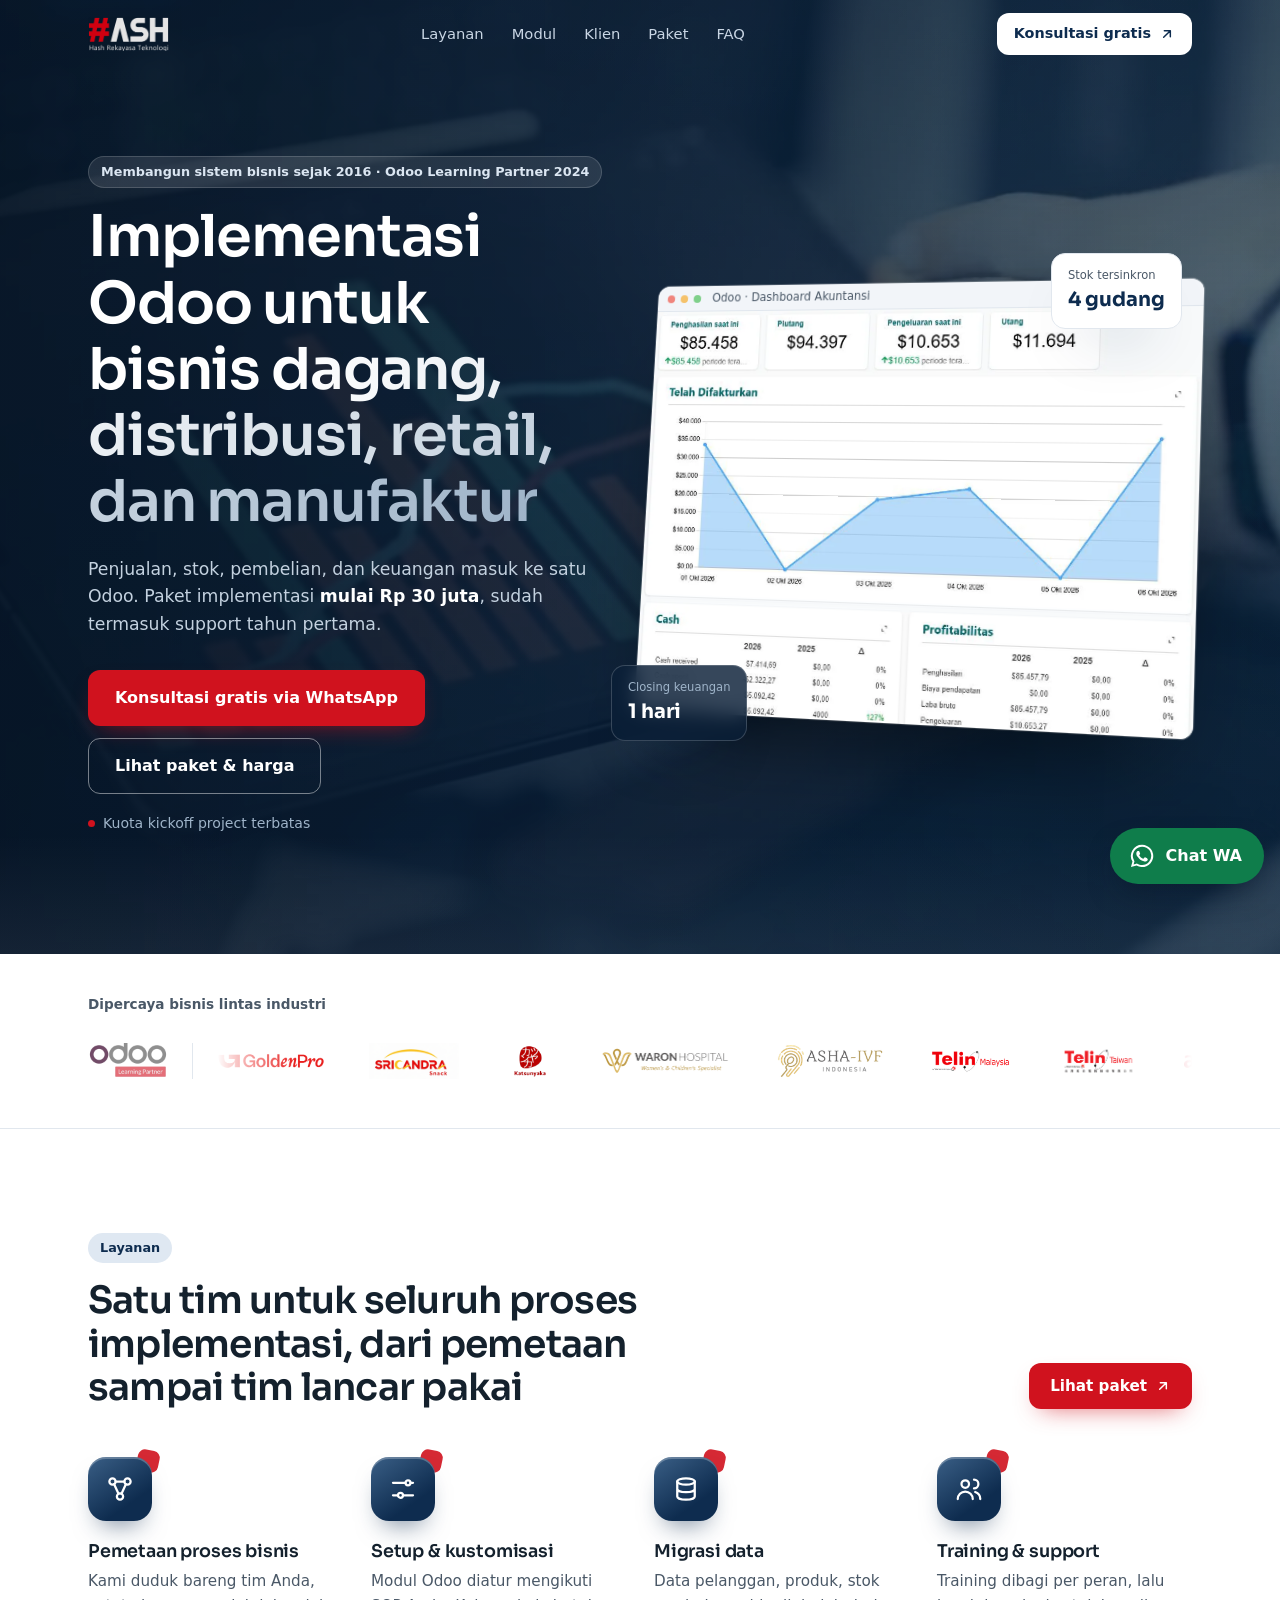
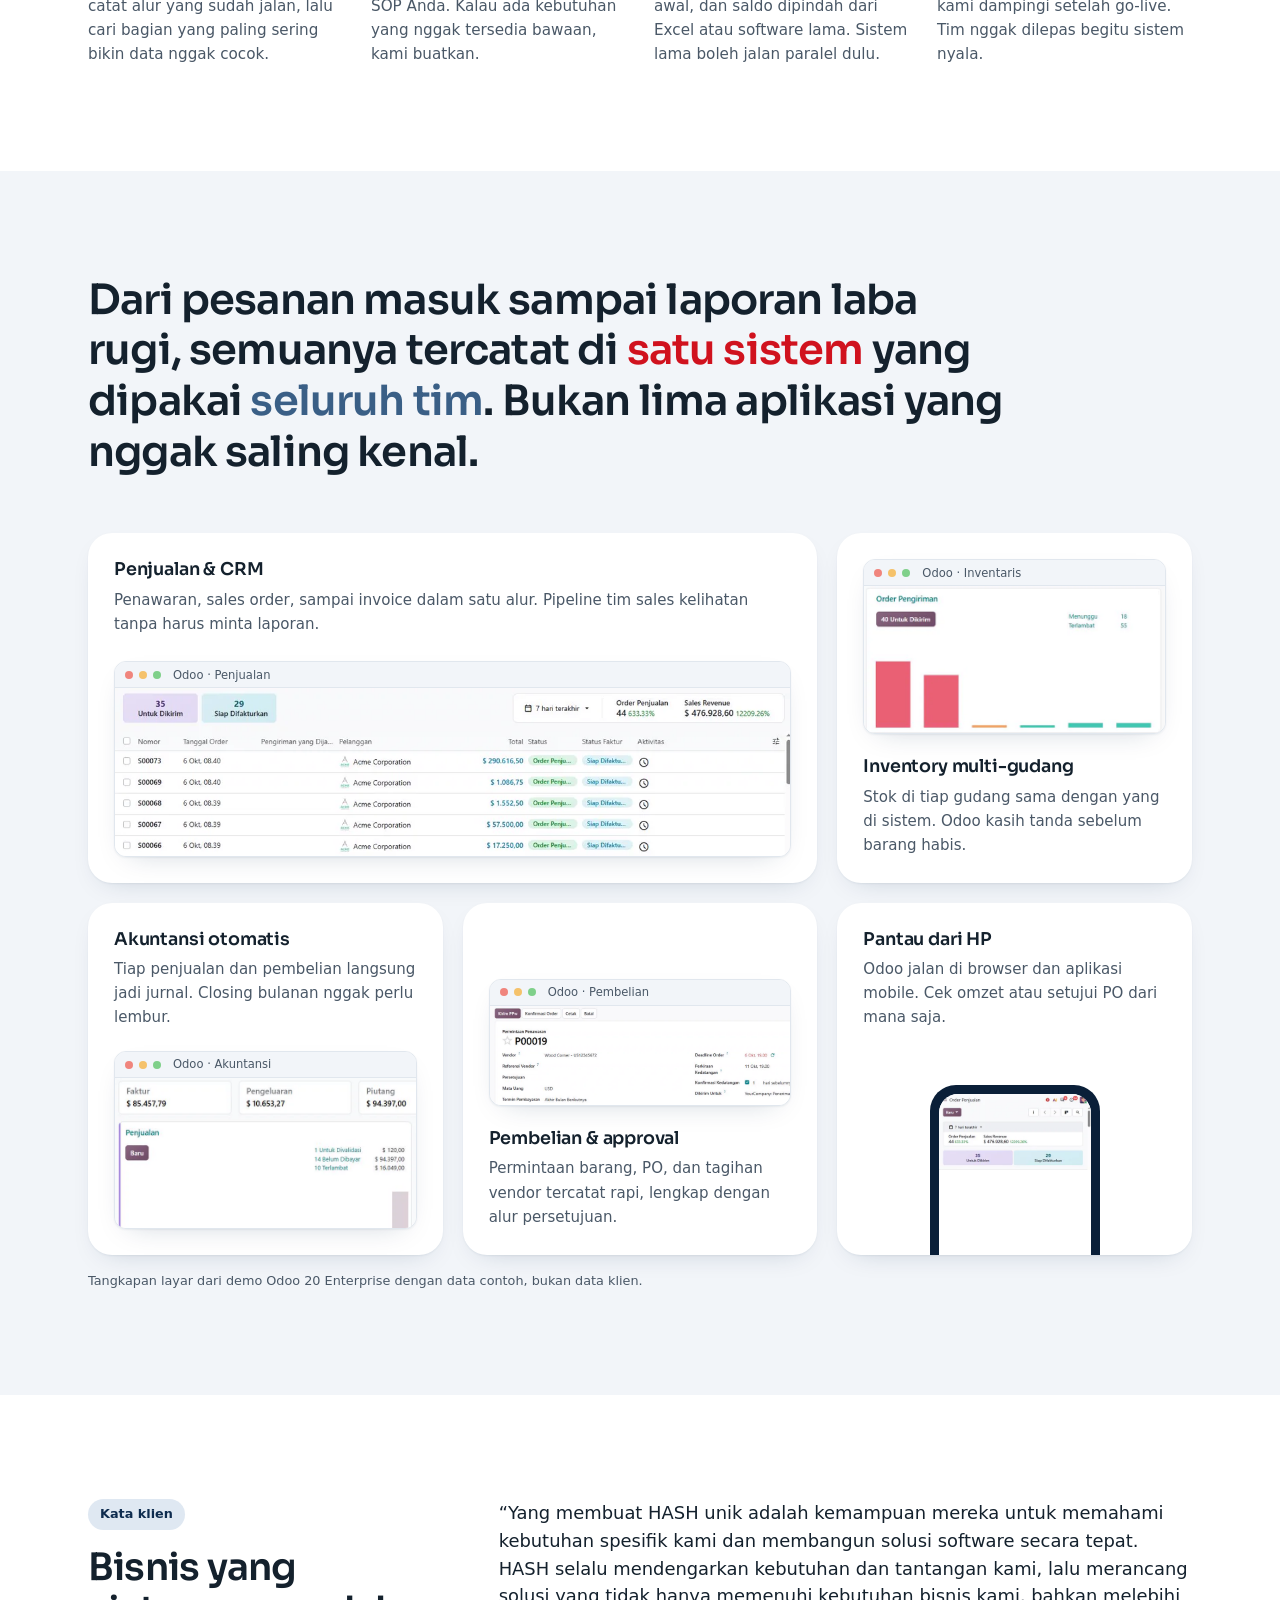
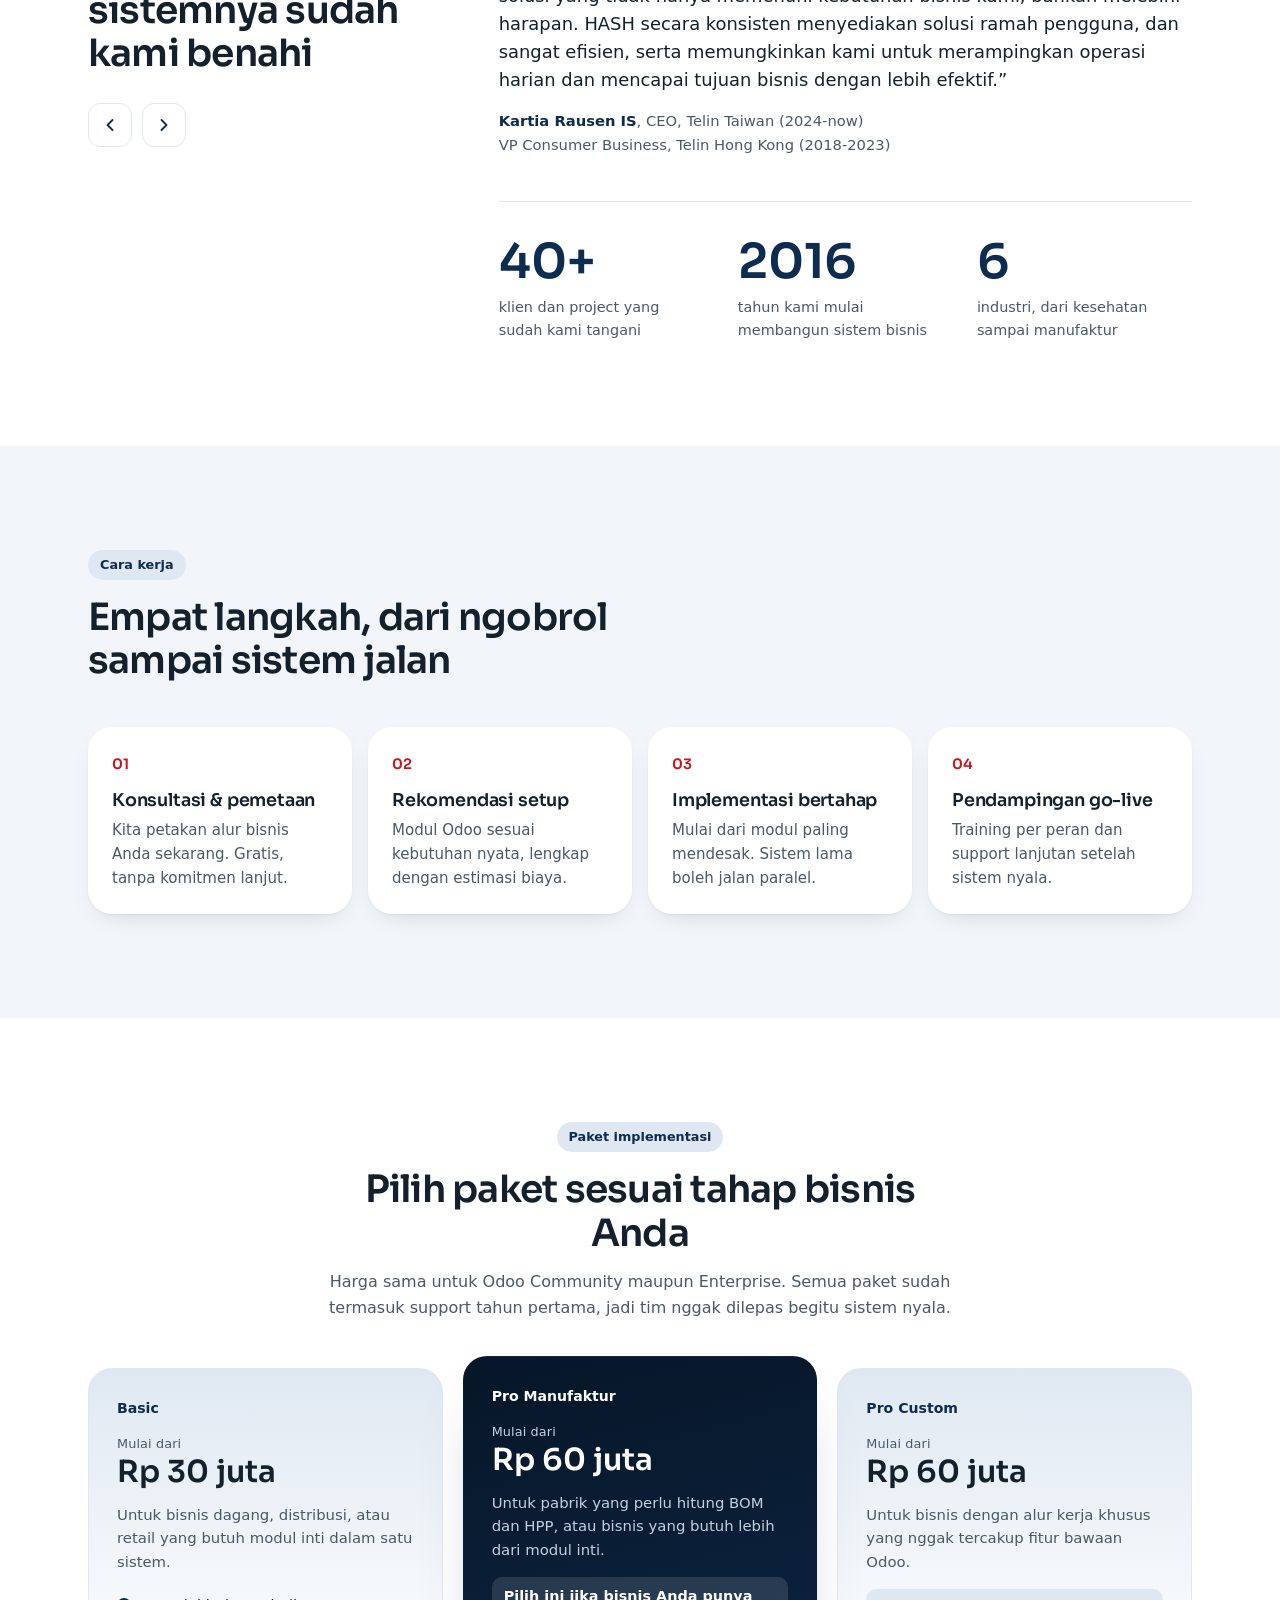
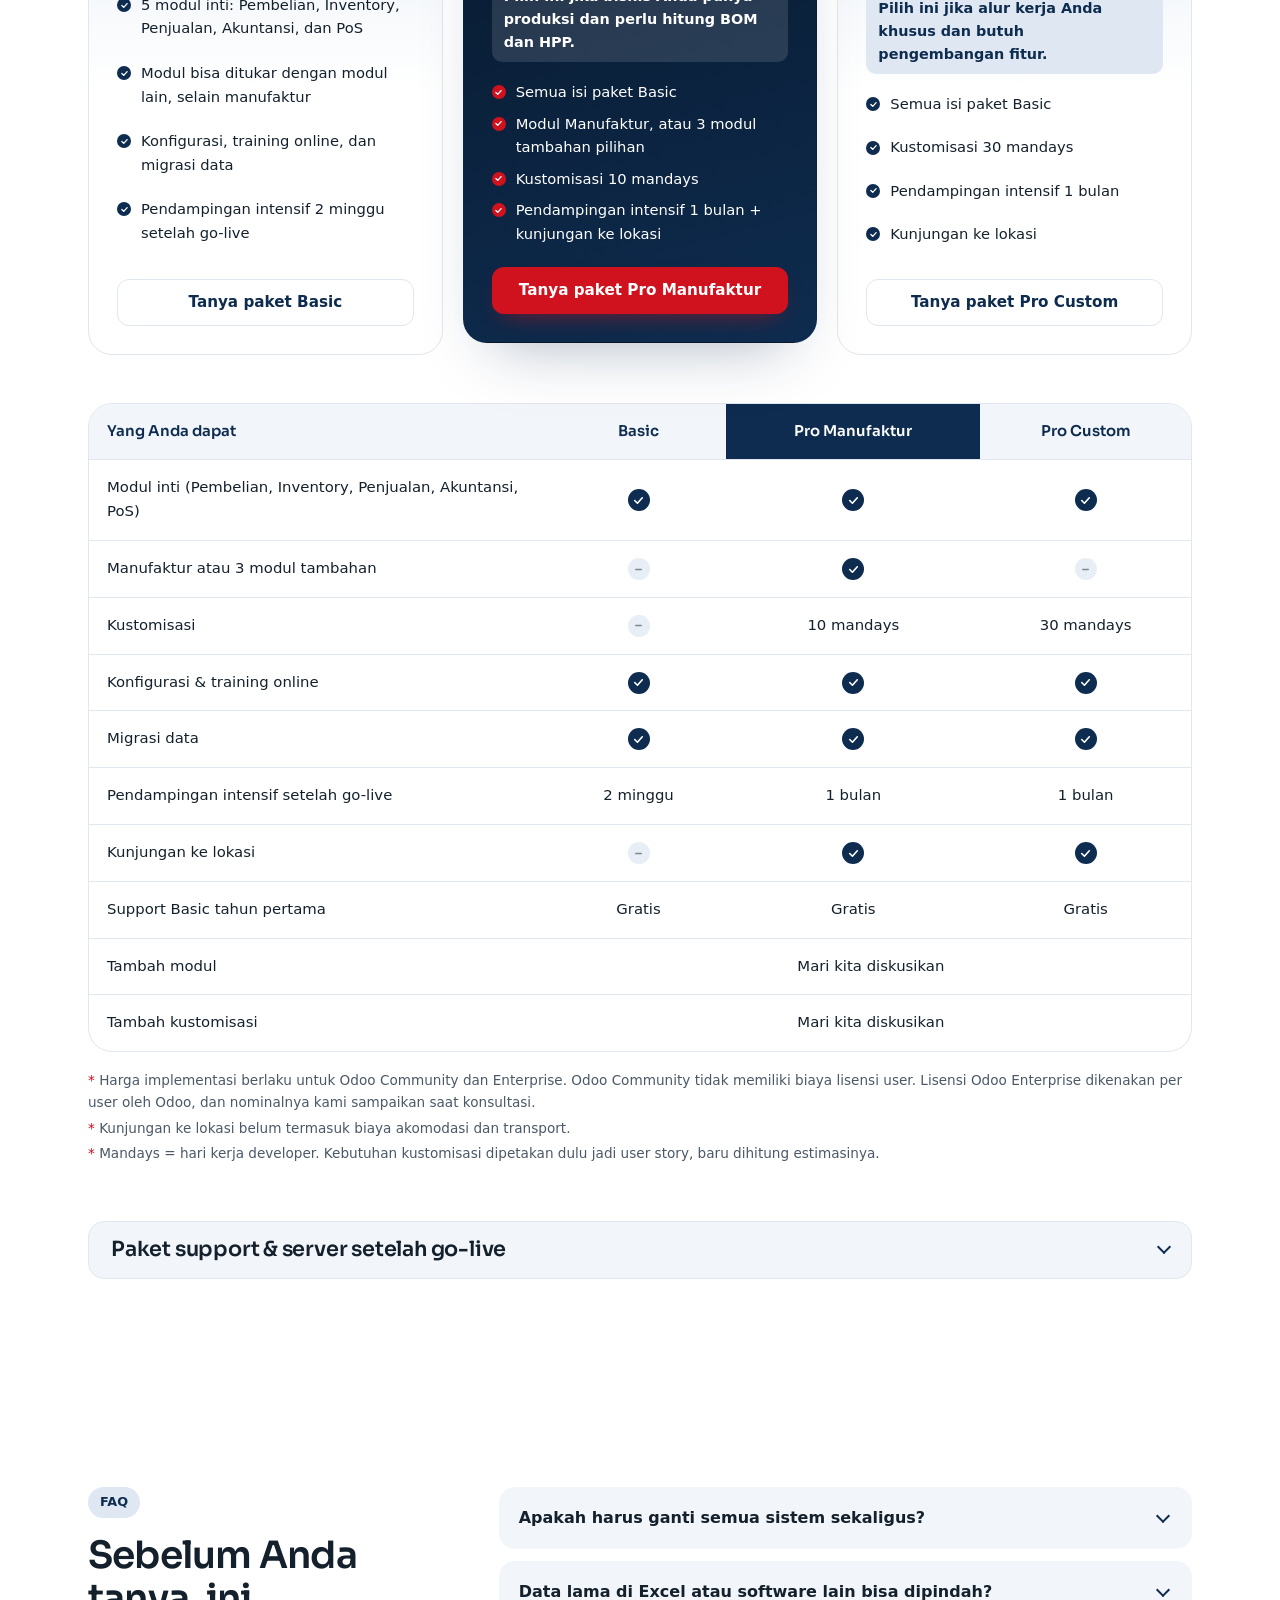
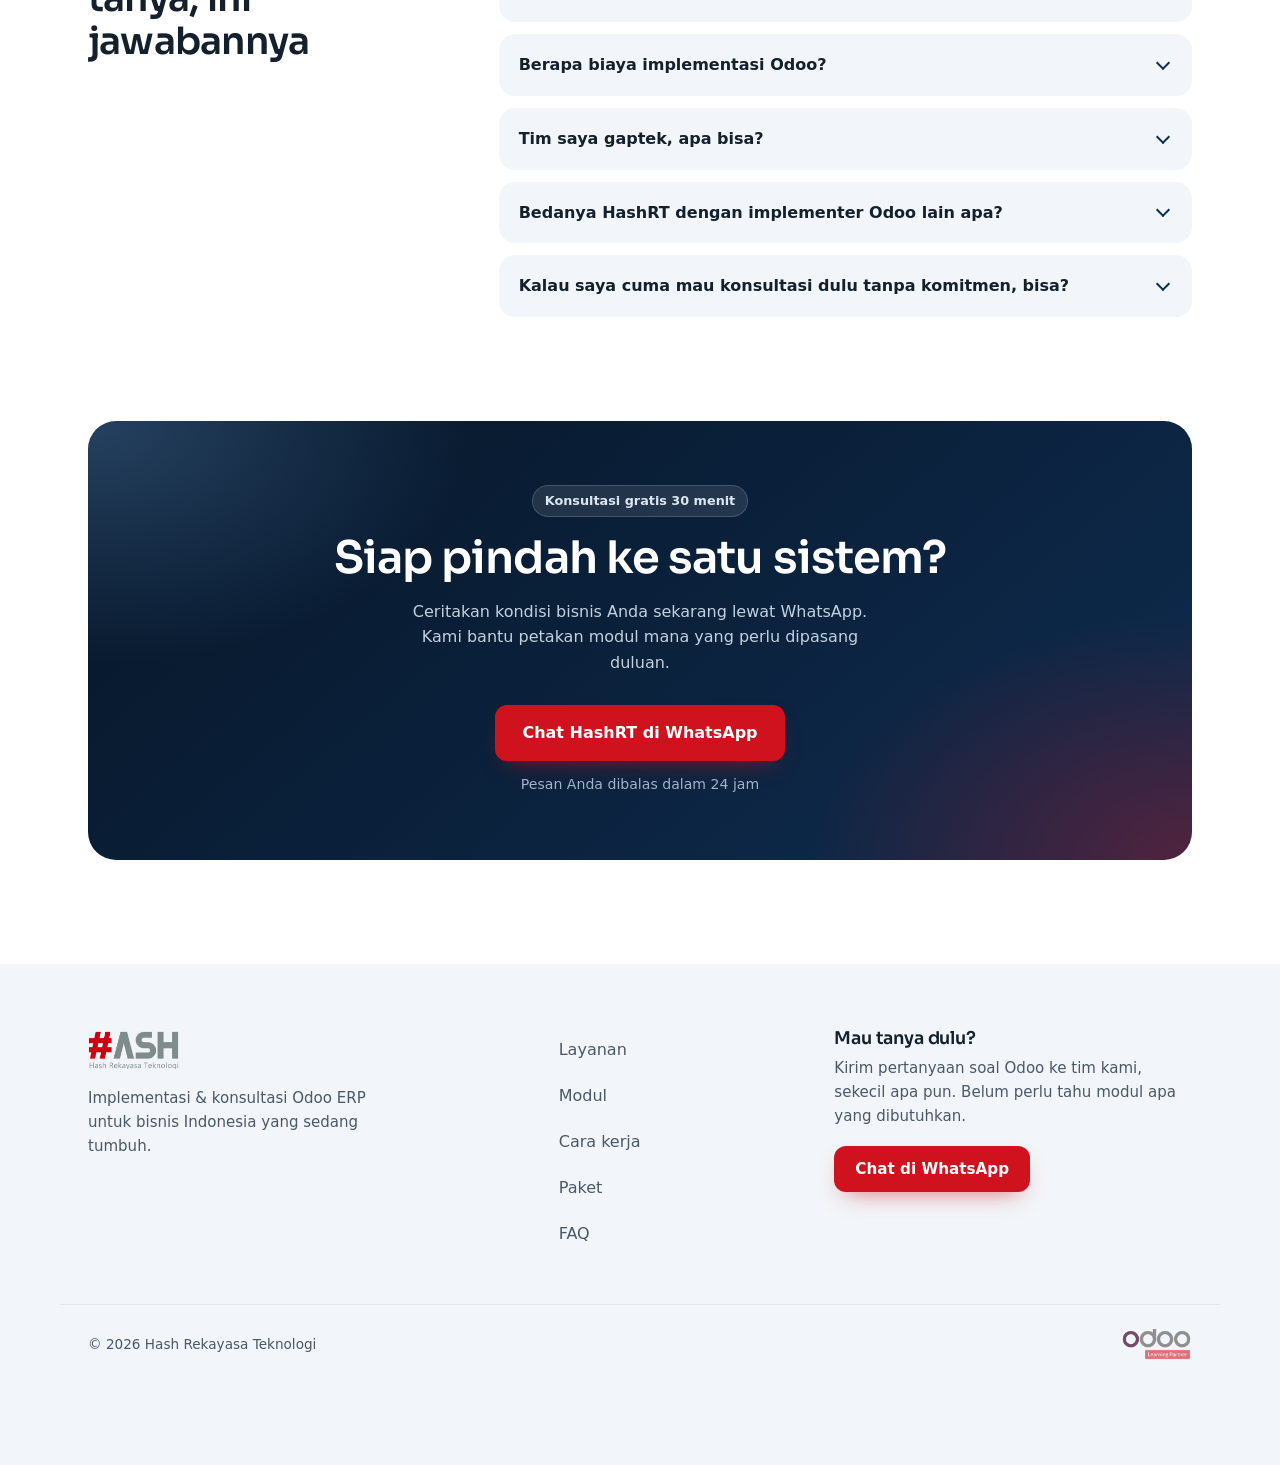
==== commit 116f6522: "Hero implementasi-odoo: Dashboard reporting Akuntansi Odoo 20 + crop kartu Modul lebih fokus Hero: d" ====
--- a/implementasi-odoo/index.html
+++ b/implementasi-odoo/index.html
@@ -90,8 +90,8 @@
       <!-- Screenshot asli: demo Odoo 20 Enterprise (data contoh) -->
       <div class="hero__visual">
         <figure class="shot shot--hero">
-          <div class="shot__bar" aria-hidden="true"><i></i><i></i><i></i><span>Odoo · CRM Pipeline</span></div>
-          <img src="../assets/odoo/hero-crm-pipeline.webp" alt="Pipeline CRM di Odoo 20 Enterprise dengan tahap Baru, Berkualifikasi, Proposisi, dan Berhasil" width="1330" height="574" fetchpriority="high" />
+          <div class="shot__bar" aria-hidden="true"><i></i><i></i><i></i><span>Odoo · Dashboard Akuntansi</span></div>
+          <img src="../assets/odoo/hero-accounting-dashboard.webp" alt="Dashboard reporting Akuntansi di Odoo 20 Enterprise: penghasilan, piutang, pengeluaran, utang, grafik faktur, serta tabel cash dan profitabilitas" width="1012" height="740" fetchpriority="high" />
         </figure>
         <div class="float float--a" aria-hidden="true"><small>Closing keuangan</small><b>1 hari</b></div>
         <div class="float float--b" aria-hidden="true"><small>Stok tersinkron</small><b>4 gudang</b></div>
@@ -180,14 +180,14 @@
           </div>
           <figure class="shot">
             <div class="shot__bar" aria-hidden="true"><i></i><i></i><i></i><span>Odoo · Penjualan</span></div>
-            <img src="../assets/odoo/sales-orders.webp" alt="Daftar Order Penjualan di Odoo dengan total Sales Revenue dan status faktur" width="1000" height="324" loading="lazy" />
+            <img src="../assets/odoo/sales-orders.webp" alt="Daftar Order Penjualan di Odoo dengan total Sales Revenue dan status faktur" width="1000" height="248" loading="lazy" />
           </figure>
         </article>
 
         <article class="tile tile--map">
           <figure class="shot">
             <div class="shot__bar" aria-hidden="true"><i></i><i></i><i></i><span>Odoo · Inventaris</span></div>
-            <img src="../assets/odoo/inventory-overview.webp" alt="Gambaran Umum Inventaris di Odoo: penerimaan dan order pengiriman" width="1000" height="248" loading="lazy" />
+            <img src="../assets/odoo/inventory-overview.webp" alt="Kartu Order Pengiriman di Gambaran Umum Inventaris Odoo" width="700" height="342" loading="lazy" />
           </figure>
           <div class="tile__text">
             <h3>Inventory multi-gudang</h3>
@@ -202,14 +202,14 @@
           </div>
           <figure class="shot">
             <div class="shot__bar" aria-hidden="true"><i></i><i></i><i></i><span>Odoo · Akuntansi</span></div>
-            <img src="../assets/odoo/accounting-dashboard.webp" alt="Dashboard Akuntansi Odoo: faktur, pengeluaran, piutang, dan utang" width="1000" height="306" loading="lazy" />
+            <img src="../assets/odoo/accounting-dashboard.webp" alt="Dashboard Akuntansi Odoo: total faktur, pengeluaran, dan jurnal penjualan" width="700" height="348" loading="lazy" />
           </figure>
         </article>
 
         <article class="tile">
           <figure class="shot">
             <div class="shot__bar" aria-hidden="true"><i></i><i></i><i></i><span>Odoo · Pembelian</span></div>
-            <img src="../assets/odoo/purchase-order.webp" alt="Form Permintaan Penawaran pembelian di Odoo dengan tombol Konfirmasi Order" width="1000" height="394" loading="lazy" />
+            <img src="../assets/odoo/purchase-order.webp" alt="Form Permintaan Penawaran pembelian di Odoo dengan tombol Konfirmasi Order" width="900" height="298" loading="lazy" />
           </figure>
           <div class="tile__text">
             <h3>Pembelian &amp; approval</h3>
